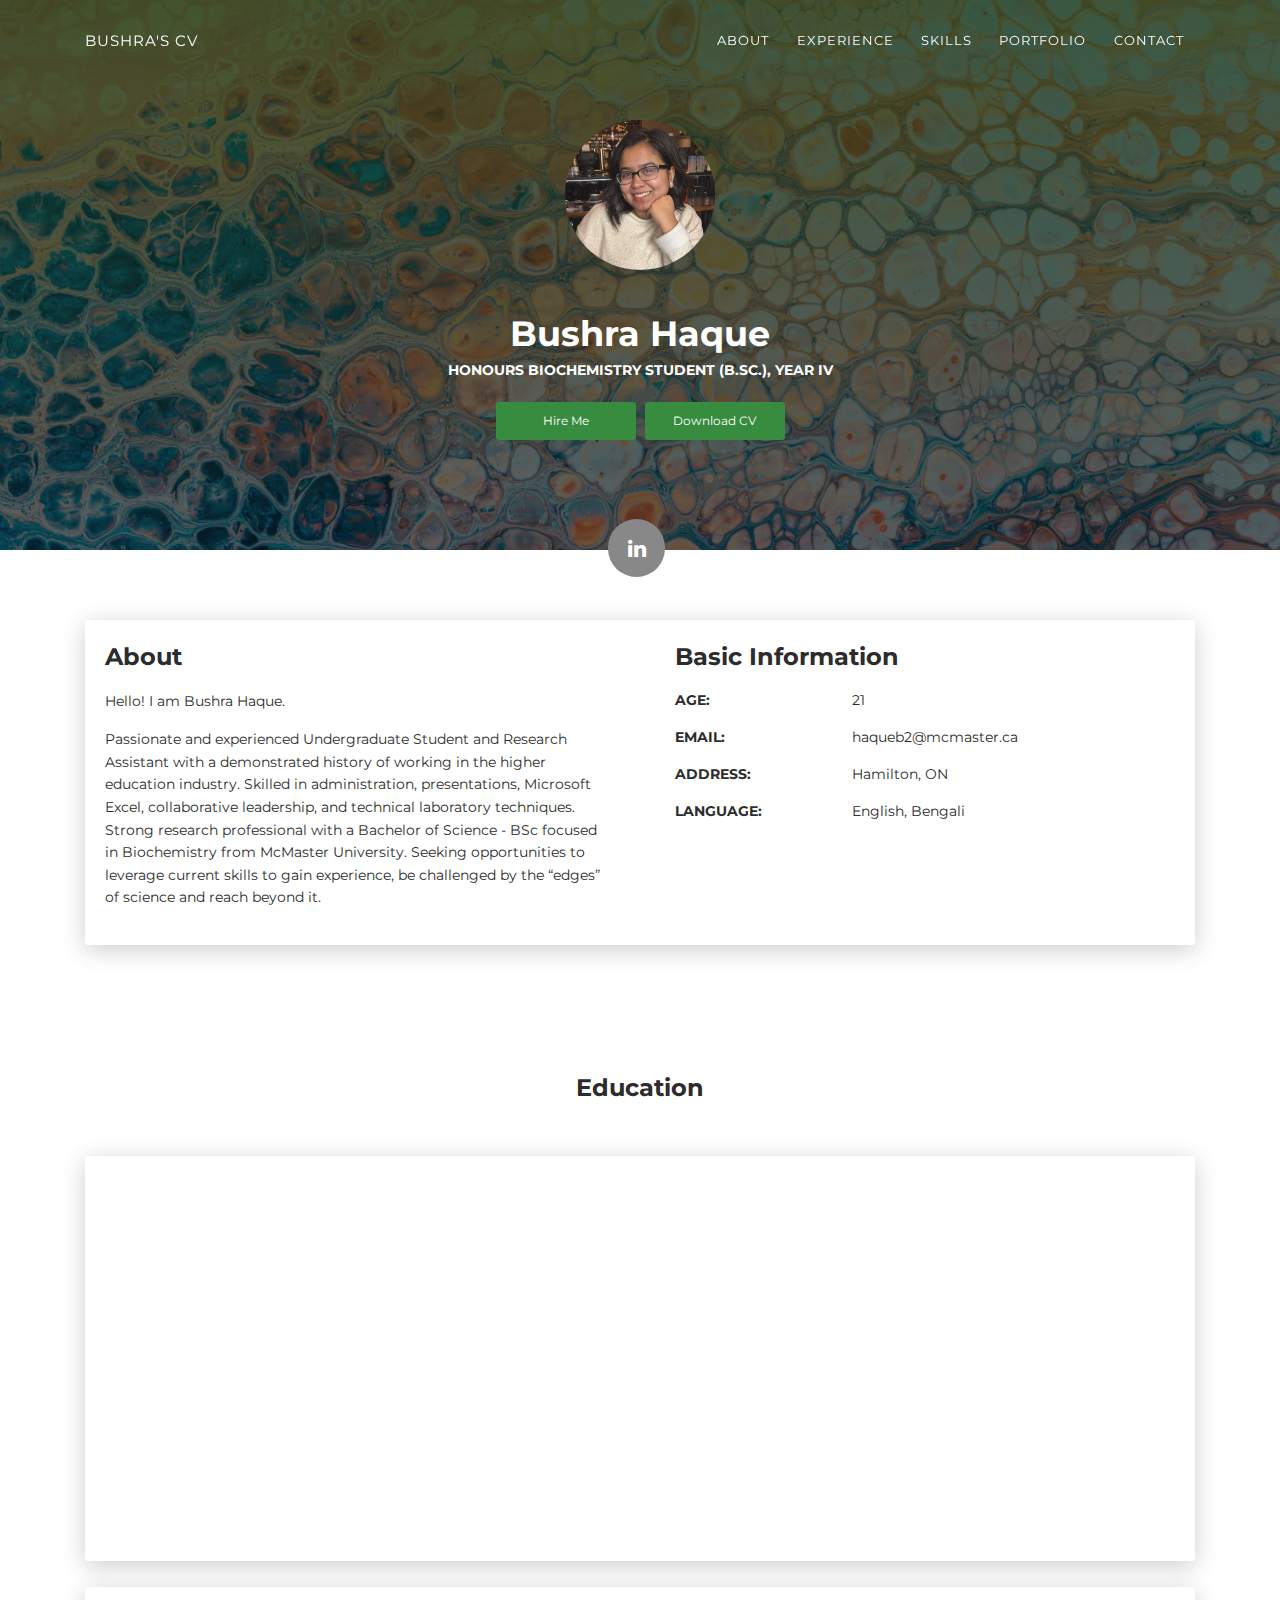
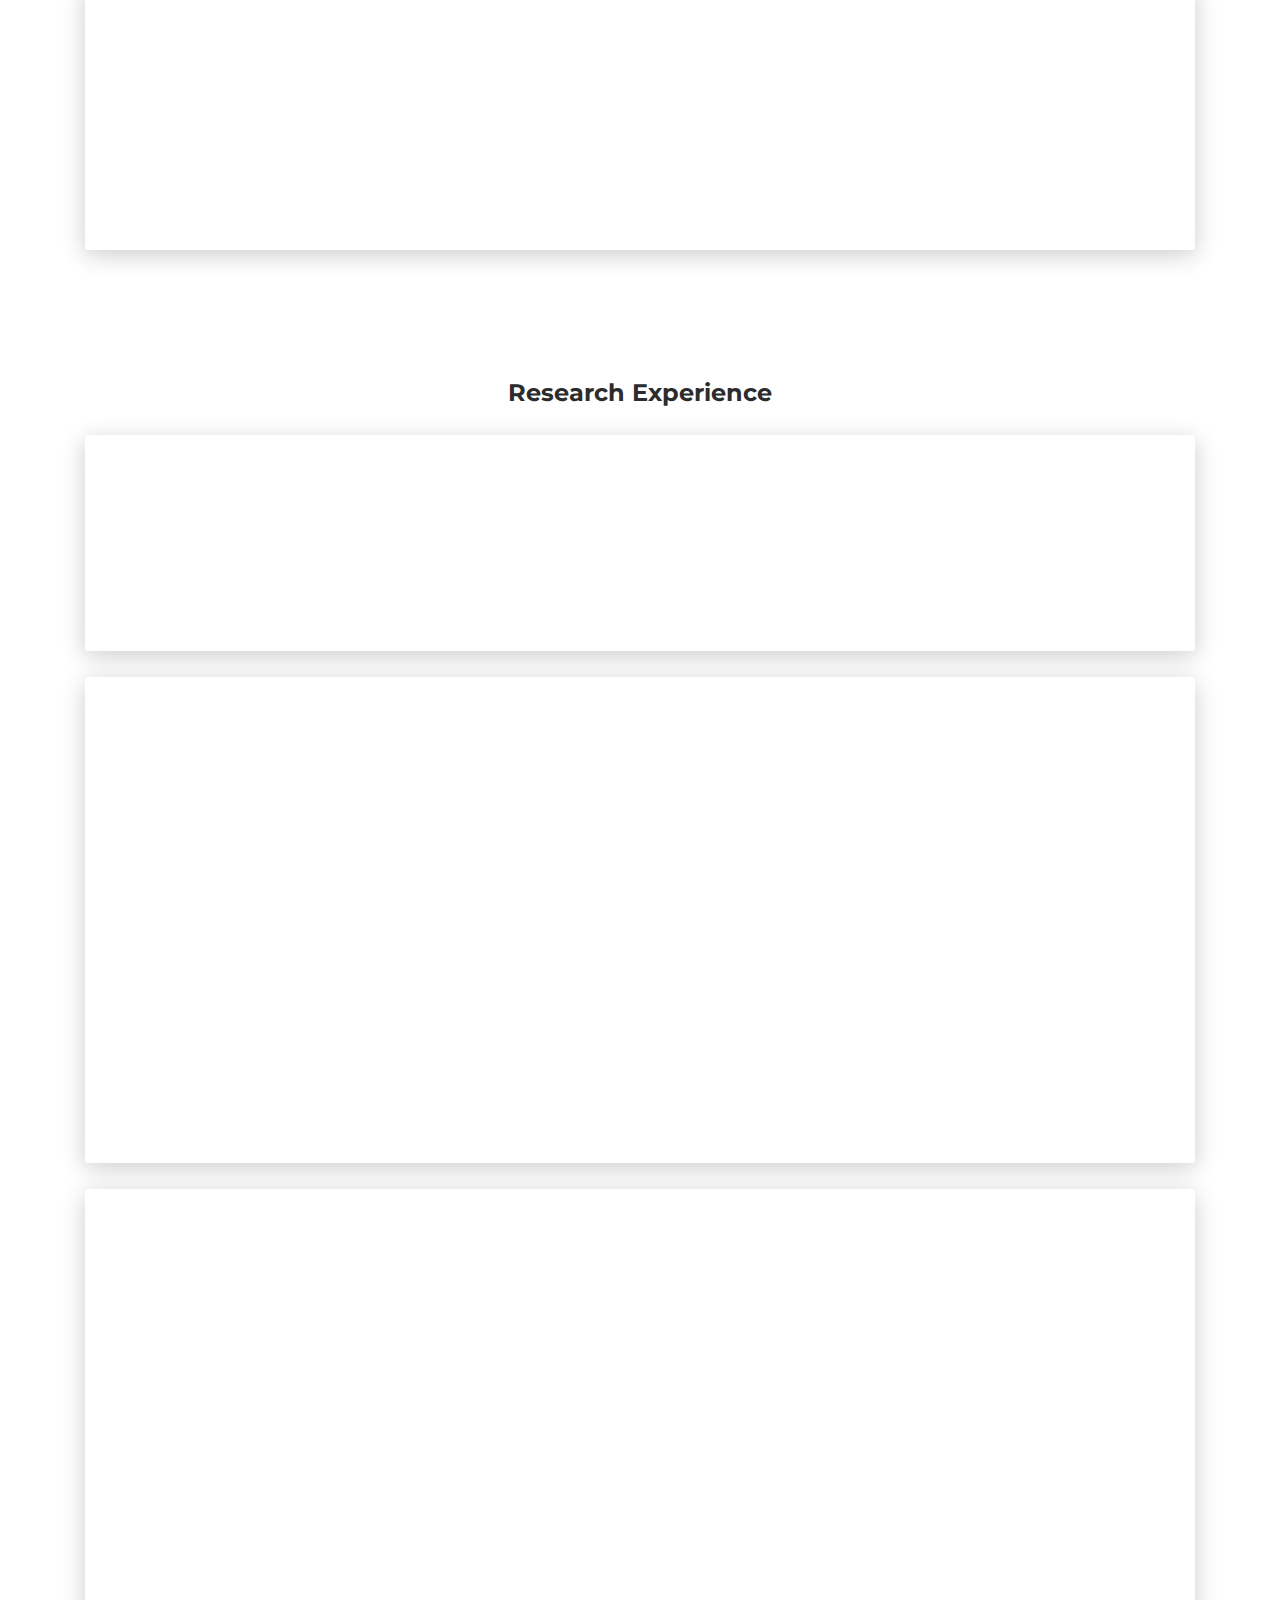
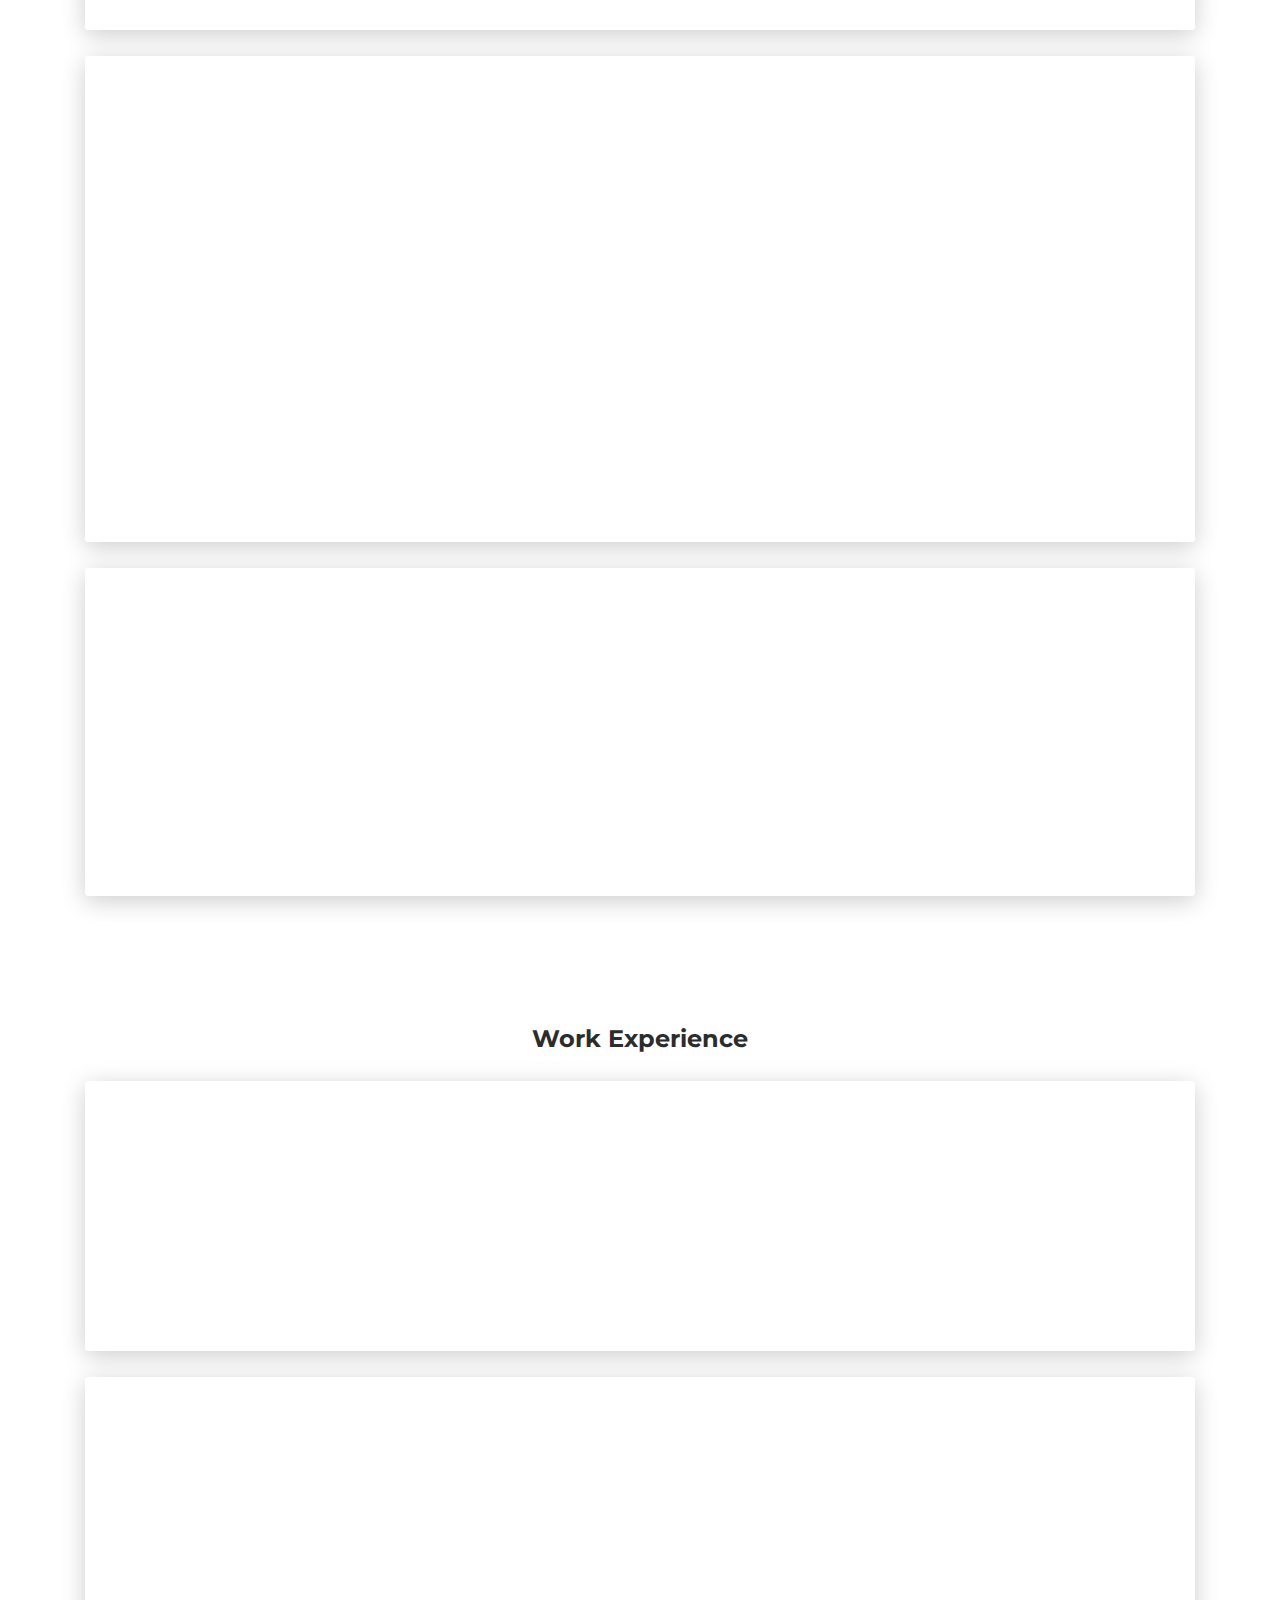
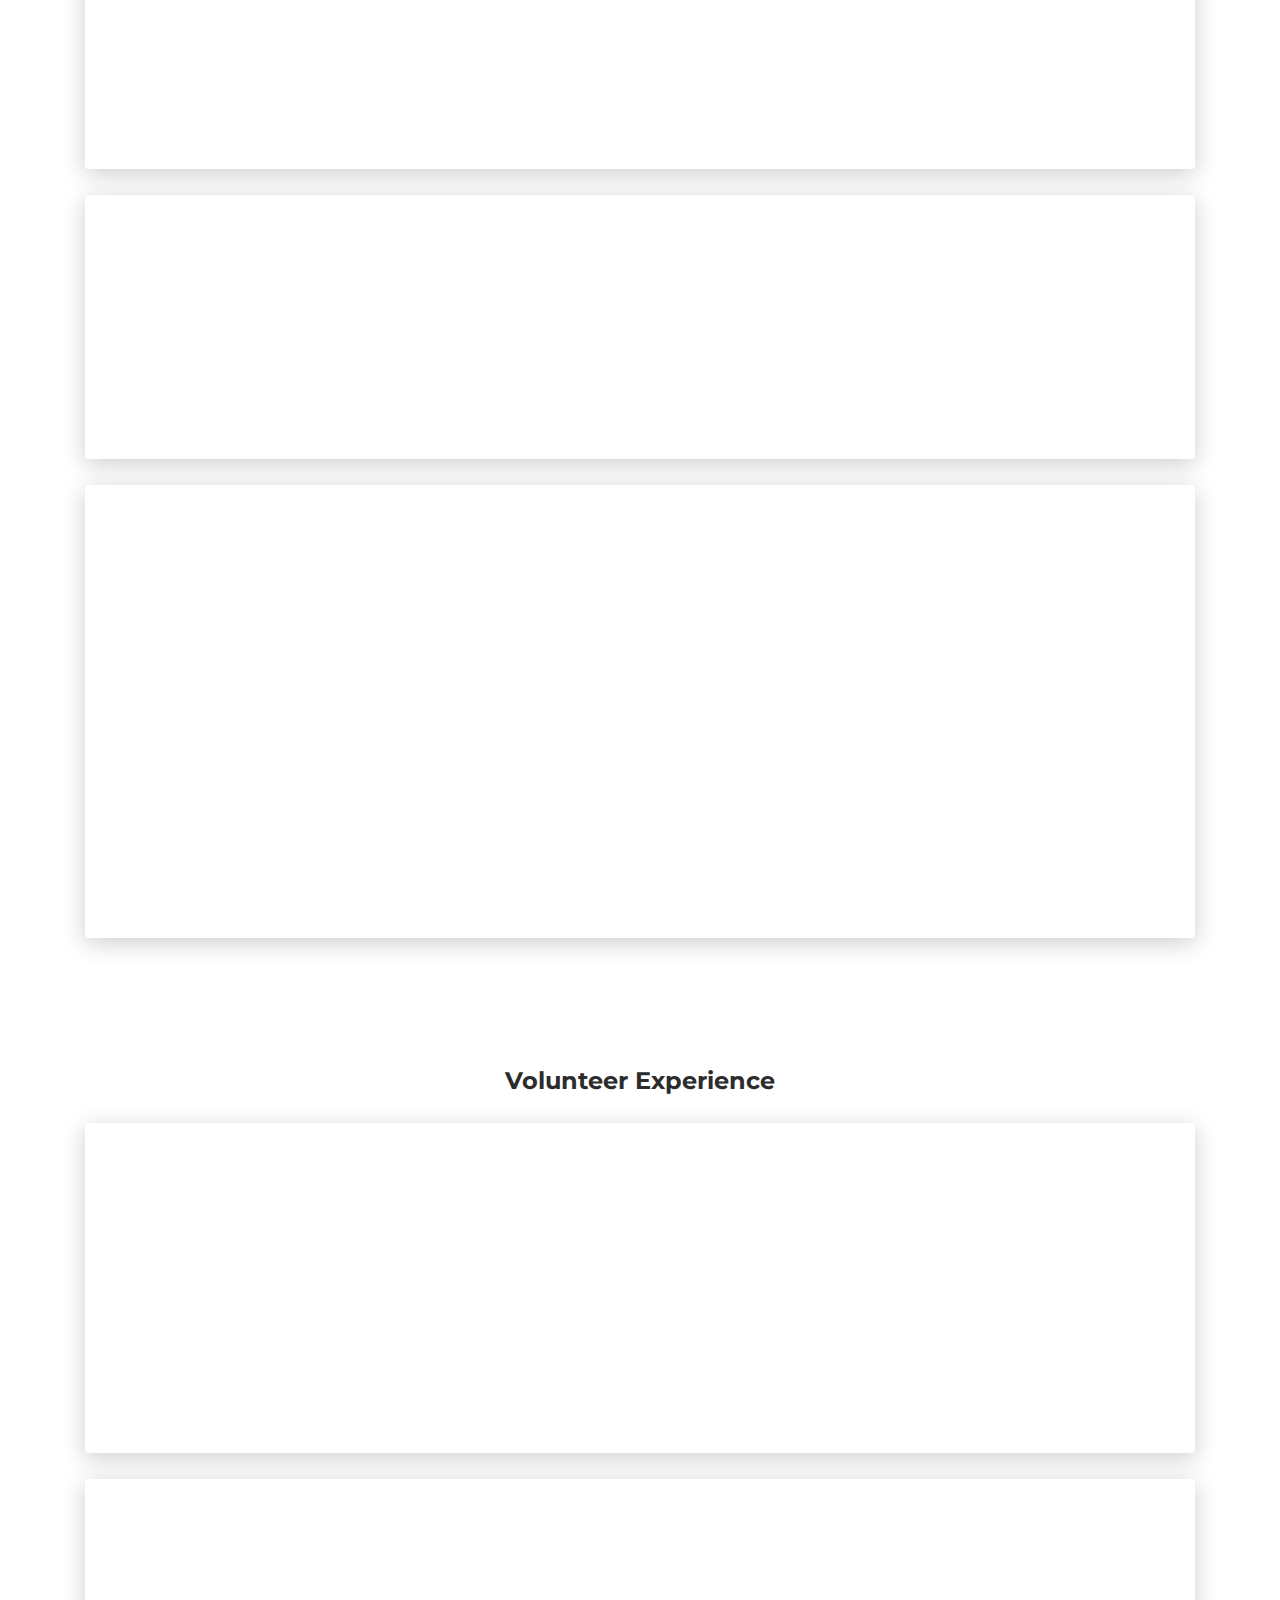
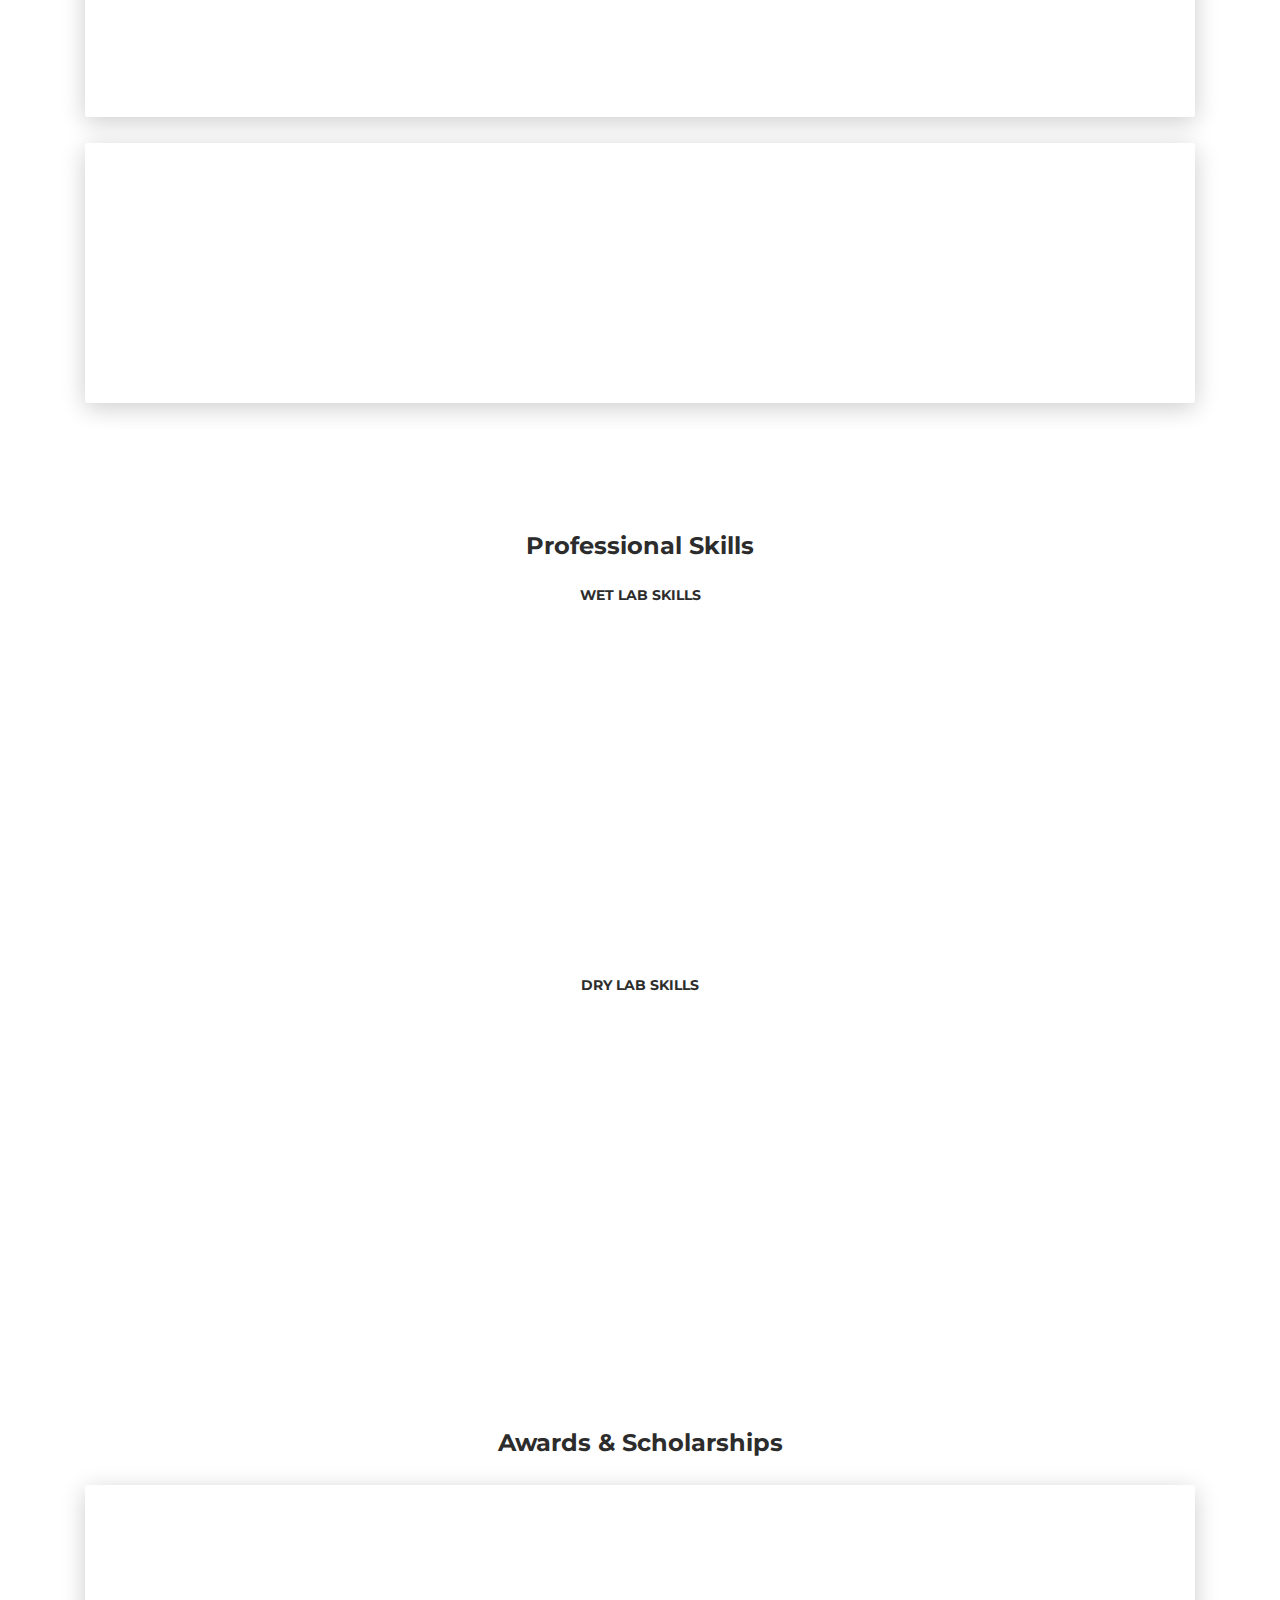
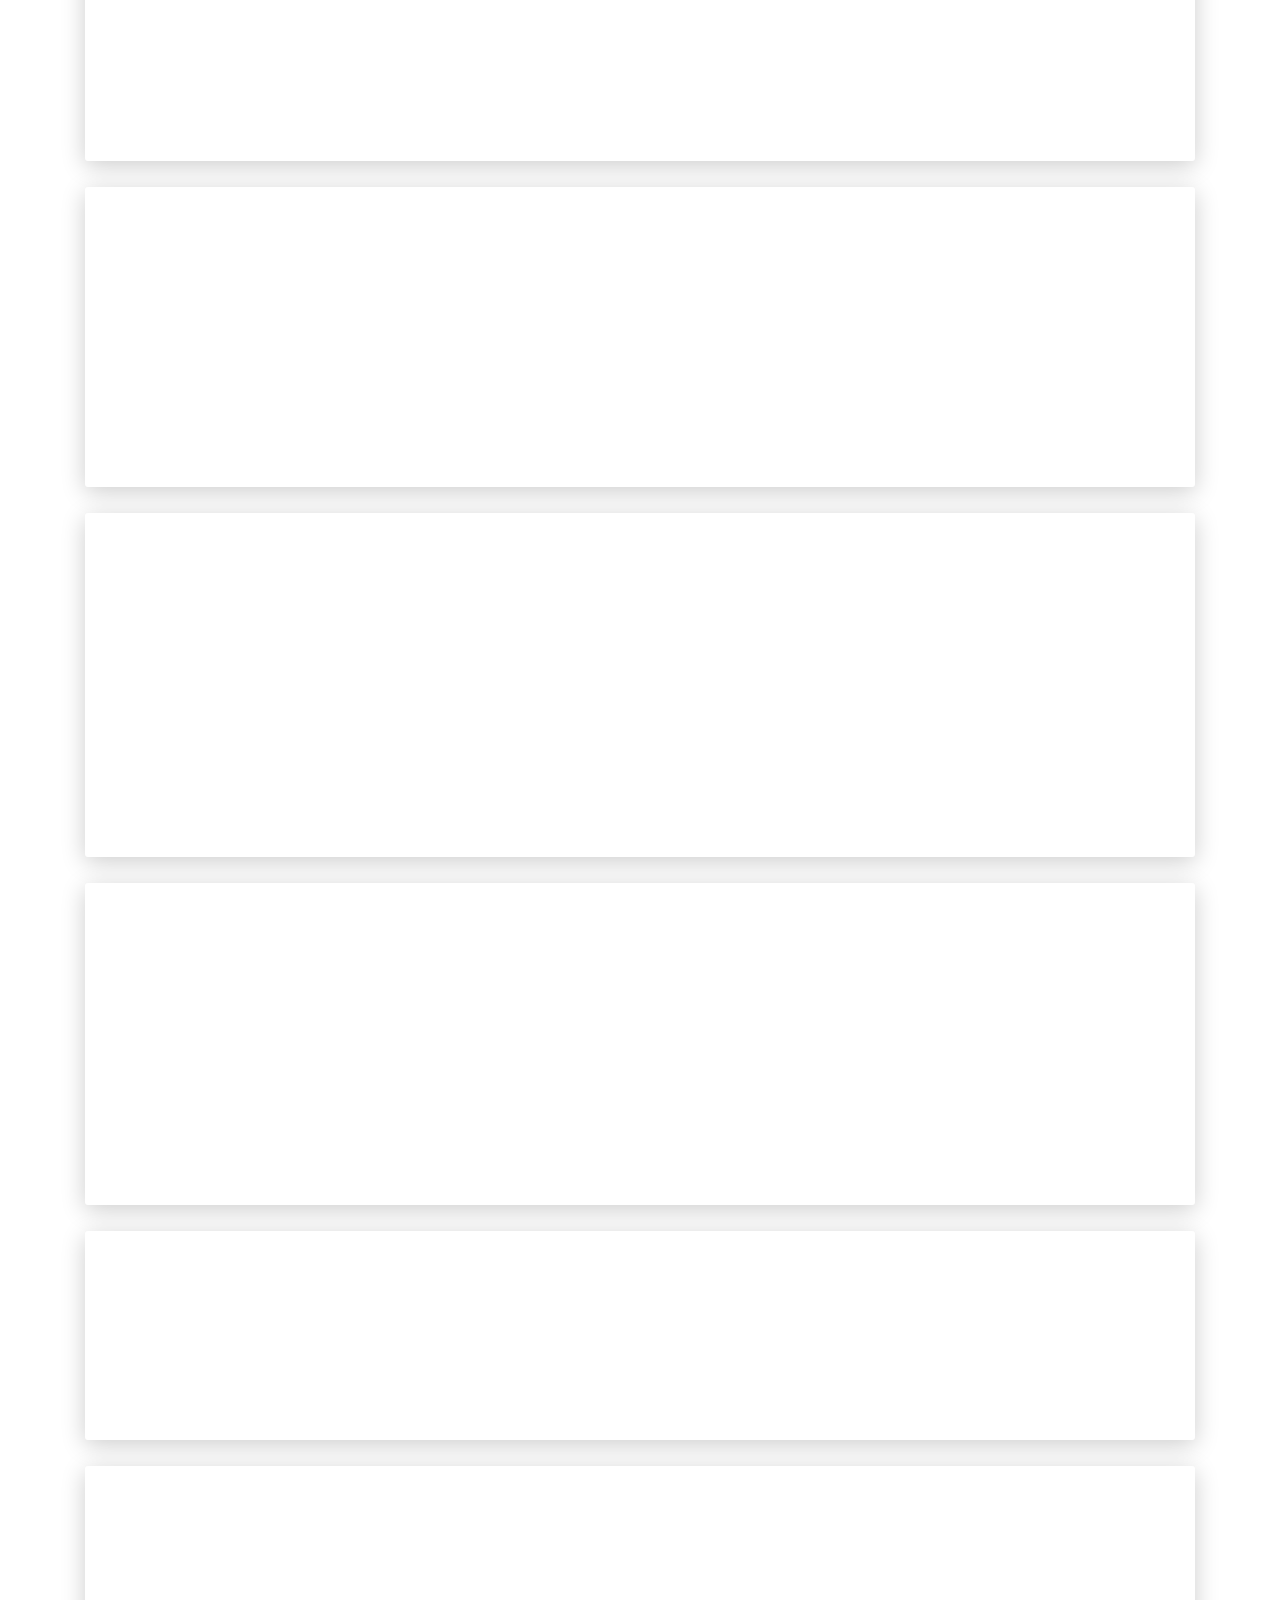
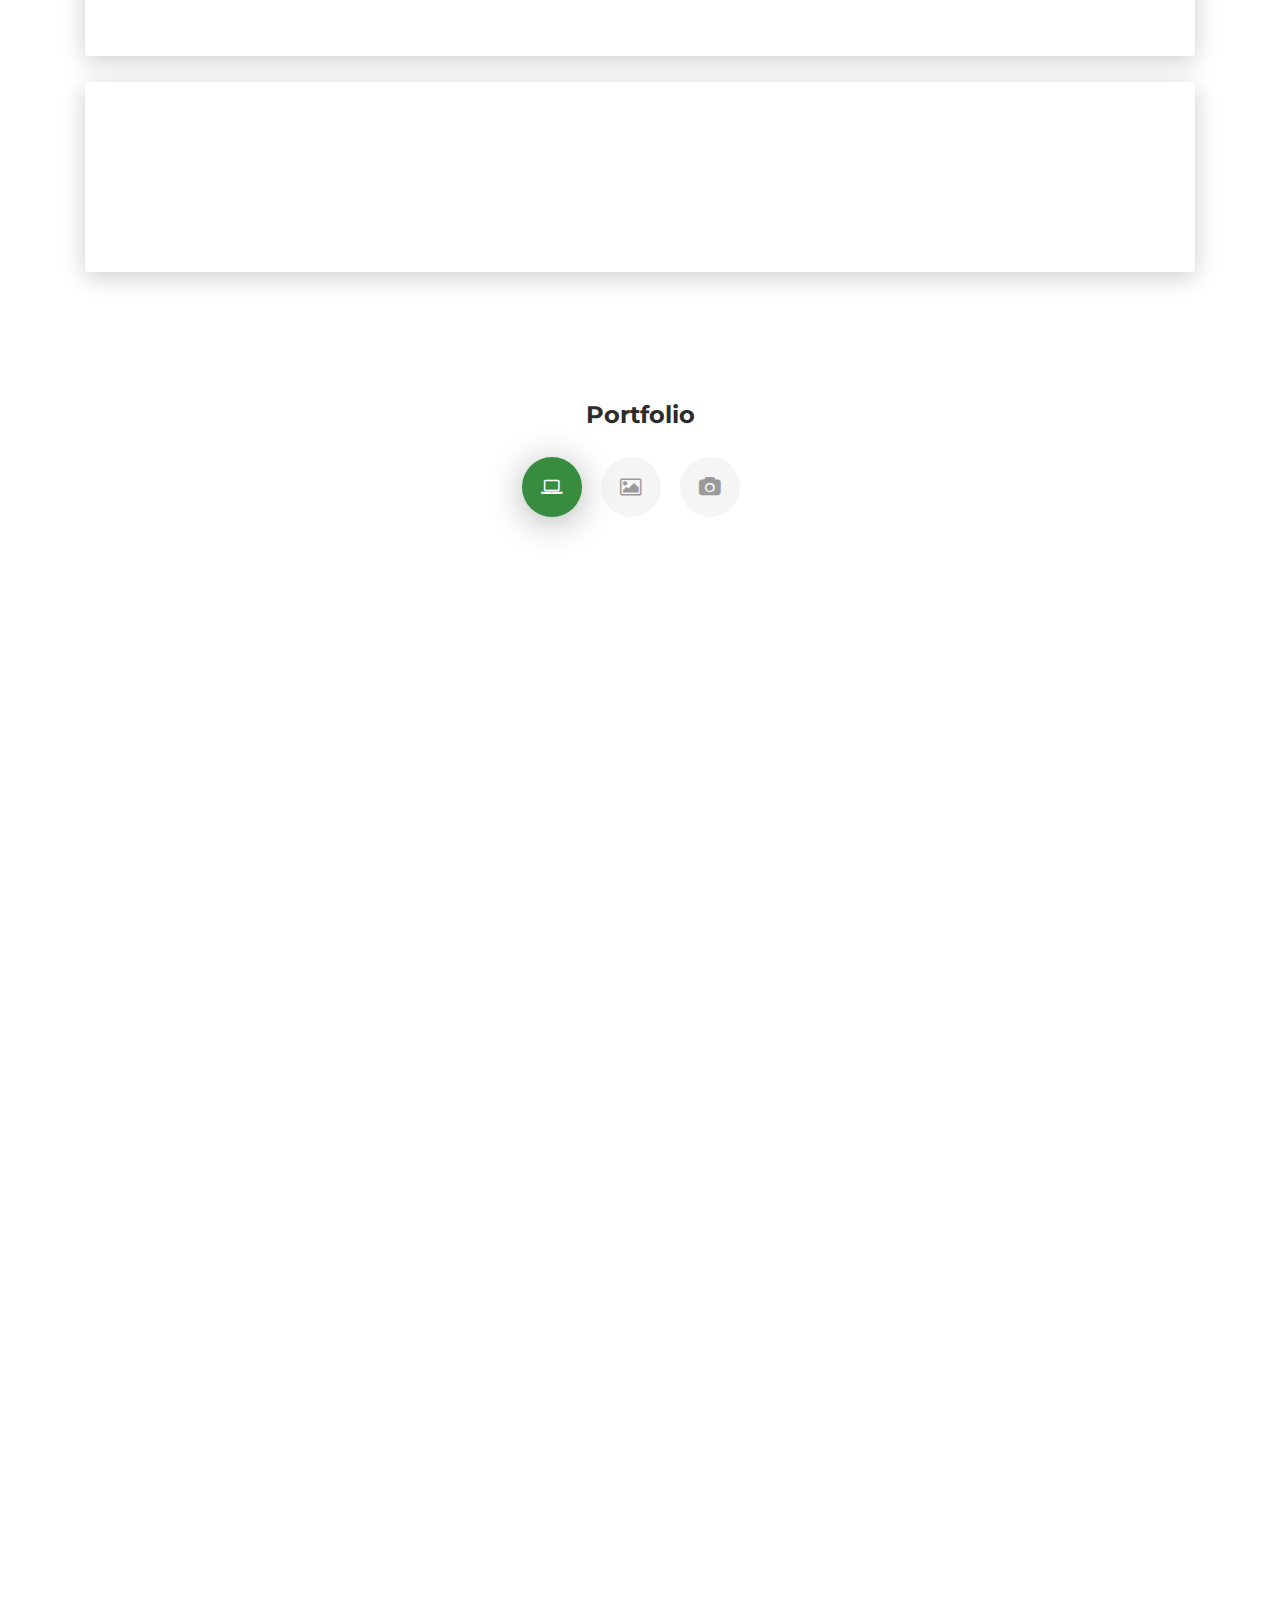
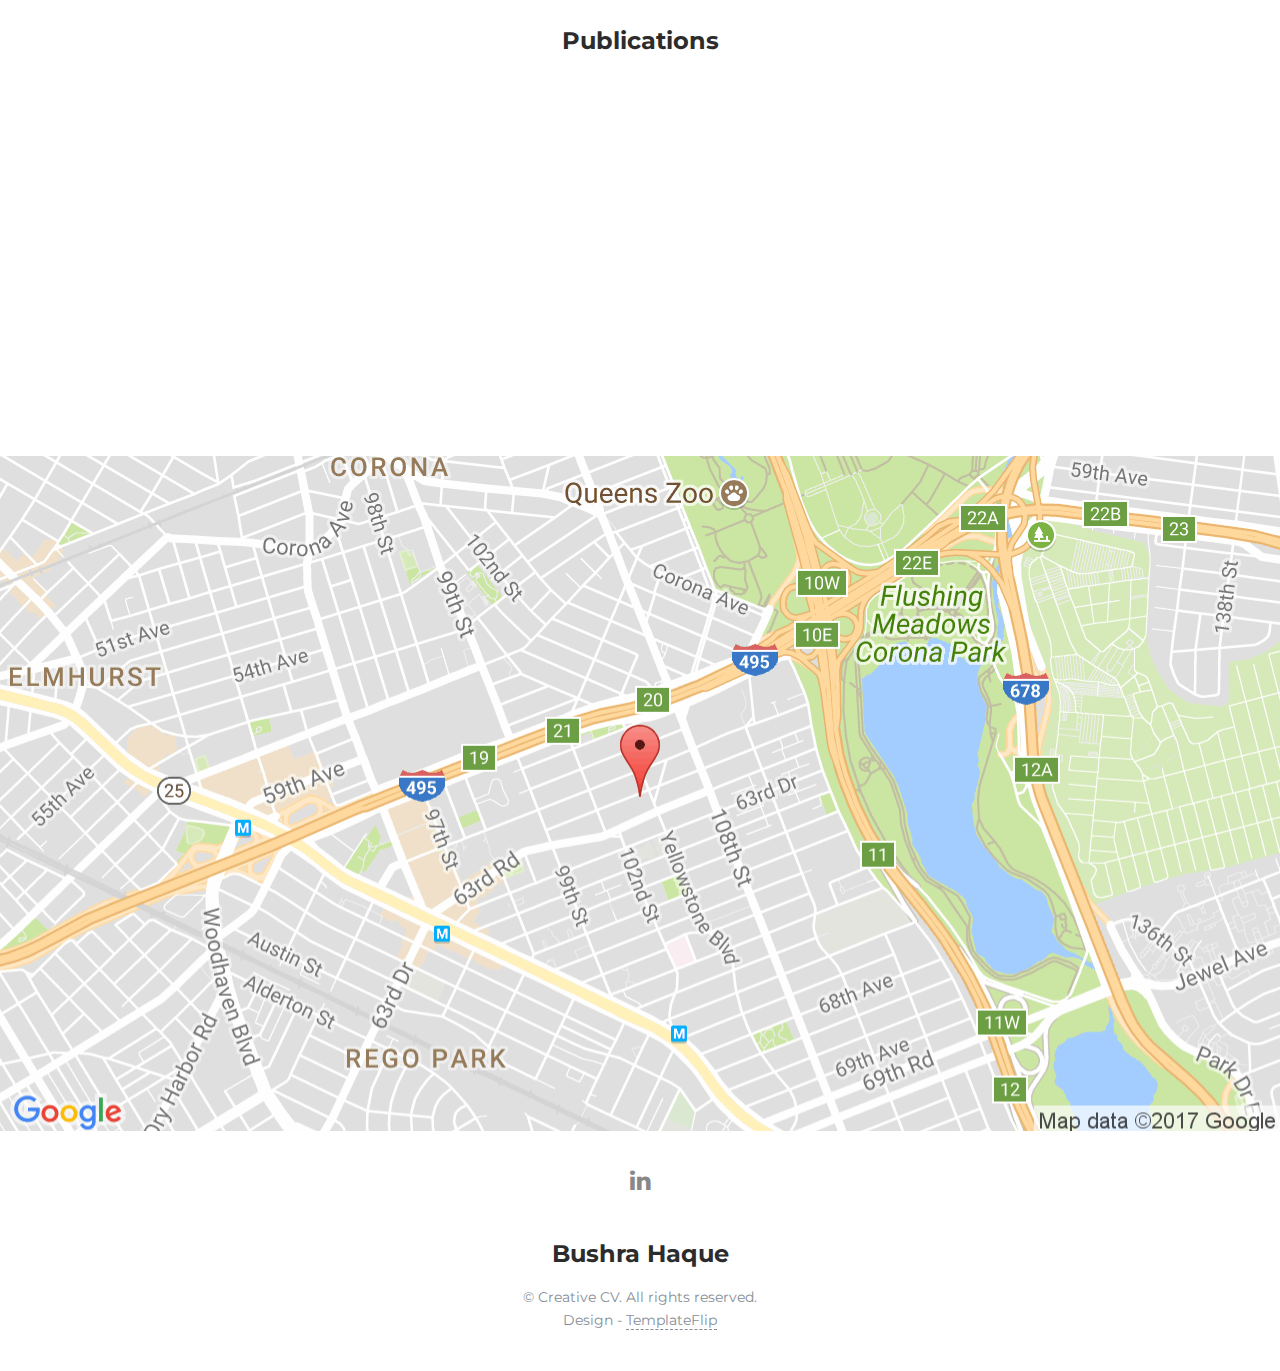
==== index.html @ cddc0bbb "final" ====
<!DOCTYPE html>
<html lang="en-US">
  <head>
    <meta charset="UTF-8">
    <meta http-equiv="X-UA-Compatible" content="IE=edge">
    <meta name="viewport" content="width=device-width, initial-scale=1">
    <title>BUSHRA HAQUE</title>
    <meta name="description" content="Creative CV is a HTML resume template for professionals. Built with Bootstrap 4, Now UI Kit and FontAwesome, this modern and responsive design template is perfect to showcase your portfolio, skils and experience."/>
    <link href="https://fonts.googleapis.com/css?family=Montserrat:400,700,200" rel="stylesheet">
    <link href="https://stackpath.bootstrapcdn.com/font-awesome/4.7.0/css/font-awesome.min.css" rel="stylesheet">
    <link href="css/aos.css" rel="stylesheet">
    <link href="css/bootstrap.min.css" rel="stylesheet">
    <link href="styles/main.css" rel="stylesheet">
  </head>
  <body id="top">
    <header>
      <div class="profile-page sidebar-collapse">
        <nav class="navbar navbar-expand-lg fixed-top navbar-transparent bg-primary" color-on-scroll="400">
          <div class="container">
            <div class="navbar-translate"><a class="navbar-brand" href="#" rel="tooltip">Bushra's CV</a>
              <button class="navbar-toggler navbar-toggler" type="button" data-toggle="collapse" data-target="#navigation" aria-controls="navigation" aria-expanded="false" aria-label="Toggle navigation"><span class="navbar-toggler-bar bar1"></span><span class="navbar-toggler-bar bar2"></span><span class="navbar-toggler-bar bar3"></span></button>
            </div>
            <div class="collapse navbar-collapse justify-content-end" id="navigation">
              <ul class="navbar-nav">
                <li class="nav-item"><a class="nav-link smooth-scroll" href="#about">About</a></li>
                <li class="nav-item"><a class="nav-link smooth-scroll" href="#experience">Experience</a></li>
                <li class="nav-item"><a class="nav-link smooth-scroll" href="#skill">Skills</a></li>
                <li class="nav-item"><a class="nav-link smooth-scroll" href="#portfolio">Portfolio</a></li>
                <li class="nav-item"><a class="nav-link smooth-scroll" href="#contact">Contact</a></li>
              </ul>
            </div>
          </div>
        </nav>
      </div>
    </header>
    <div class="page-content">
      <div>
<div class="profile-page">
  <div class="wrapper">
    <div class="page-header page-header-small" filter-color="green">
      <div class="page-header-image" data-parallax="true" style="background-image: url('images/cell.jpg');"></div>
      <div class="container">
        <div class="content-center">
          <div class="cc-profile-image"><a href="#"><img src="images/bushra.JPG" alt="Image"/></a></div>
          <div class="h2 title">Bushra Haque</div>
          <p class="category text-white">Honours Biochemistry Student (B.Sc.), Year IV</p><a class="btn btn-primary smooth-scroll mr-2" href="#contact" data-aos="zoom-in" data-aos-anchor="data-aos-anchor">Hire Me</a><a class="btn btn-primary" href="Resume for MacPherson Institute Course Design.pdf" data-aos="zoom-in" data-aos-anchor="data-aos-anchor">Download CV</a>
        </div>
      </div>
      <div class="section">
        <div class="container">
          <div class="button-container"><a class="btn btn-default btn-round btn-lg btn-icon" href="https://www.linkedin.com/in/bushra-haque/" rel="tooltip" title="Connect with me on Linkedin"><i class="fa fa-linkedin"></i></a></div>
        </div>
      </div>
    </div>
  </div>
</div>
<div class="section" id="about">
  <div class="container">
    <div class="card" data-aos="fade-up" data-aos-offset="10">
      <div class="row">
        <div class="col-lg-6 col-md-12">
          <div class="card-body">
            <div class="h4 mt-0 title">About</div>
            <p>Hello! I am Bushra Haque.</p>
            <p>Passionate and experienced Undergraduate Student and Research Assistant with a demonstrated history of working in the higher education industry. Skilled in administration, presentations, Microsoft Excel, collaborative leadership, and technical laboratory techniques. Strong research professional with a Bachelor of Science - BSc focused in Biochemistry from McMaster University. Seeking opportunities to leverage current skills to gain experience, be challenged by the “edges” of science and reach beyond it.</p>
          </div>
        </div>
        <div class="col-lg-6 col-md-12">
          <div class="card-body">
            <div class="h4 mt-0 title">Basic Information</div>
            <div class="row">
              <div class="col-sm-4"><strong class="text-uppercase">Age:</strong></div>
              <div class="col-sm-8">21</div>
            </div>
            <div class="row mt-3">
              <div class="col-sm-4"><strong class="text-uppercase">Email:</strong></div>
              <div class="col-sm-8">haqueb2@mcmaster.ca</div>
            </div>
            <div class="row mt-3">
              <div class="col-sm-4"><strong class="text-uppercase">Address:</strong></div>
              <div class="col-sm-8">Hamilton, ON</div>
            </div>
            <div class="row mt-3">
              <div class="col-sm-4"><strong class="text-uppercase">Language:</strong></div>
              <div class="col-sm-8">English, Bengali</div>
            </div>
          </div>
        </div>
      </div>
    </div>
  </div>
</div>
<div class="section">
  <div class="container cc-education">
    <div class="h4 text-center mb-4 title">Education</div>
    <div class="card">
      <div class="row">

      </div>
    </div>
    <div class="card">
      <div class="row">
        <div class="col-md-3 bg-primary" data-aos="fade-right" data-aos-offset="50" data-aos-duration="500">
          <div class="card-body cc-education-header">
            <p>Sept 2017 - Present</p>
            <div class="h5">Bachelor's Degree</div>
          </div>
        </div>
        <div class="col-md-9" data-aos="fade-left" data-aos-offset="50" data-aos-duration="500">
          <div class="card-body">
            <div class="h5">Honours Bachelor of Science - Biochemistry IV</div>
            <p class="category">McMaster University, Hamilton ON</p>
            <p style="text-indent: -9px;"> • Cumulative GPA: 11.0/12.0 
            </p>
            <p style="text-indent: -9px;"> • Gained laboratory and research skills through course completion in:
            </br> &nbsp &nbsp • Integrated Science I, II (ISCI 1A24, 2A18)
            </br> &nbsp &nbsp • Inquiry in Biochemical Techniques (BIOCHEM 2L06)
            </br> &nbsp &nbsp • Introduction to Microbiology and Biotechnology (BIO 2EE3)
            </br> &nbsp &nbsp • Genetics (BIO 2C03)
            </br> &nbsp &nbsp • Organic Chemistry I, II (CHEM 2OA3, 2OB3)
            </br> &nbsp &nbsp • Microbial/Eukaryotic Genetics (MOLBIO 3O03, 3II3)
            </br> &nbsp &nbsp • Practical Bioinformatics in the Genomics Era (BIOCHEM 3BP3)
            </br> &nbsp &nbsp • Metabolism and Regulation (BIOCHEM 3D03)
          </p>
          <p style="text-indent: -9px;"> • President of McMaster Undergraduate Astronomy Club (MUAAC)
          </p>
          </div>
        </div>
      </div>
    </div>
    <div class="card">
      <div class="row">
        <div class="col-md-3 bg-primary" data-aos="fade-right" data-aos-offset="50" data-aos-duration="500">
          <div class="card-body cc-education-header">
            <p> Sept 2013 - June 2017</p>
            <div class="h5">High School</div>
          </div>
        </div>
        <div class="col-md-9" data-aos="fade-left" data-aos-offset="50" data-aos-duration="500">
          <div class="card-body">
            <div class="h5">Ontario Secondary School Diploma</div>
            <p class="category">St. Thomas More Catholic Secondary School, Hamilton ON</p>
            <p style="text-indent: -9px;"> • Earned O.S.S.D.
            </p>
            <p style="text-indent: -9px;"> • Honour roll recipient with 95% GPA 
            </p>
            <p style="text-indent: -9px;"> • Community involvement with commitments to charitable organizations (We Scare Hunger, Christmas Miracle) 
            </p>
            <p style="text-indent: -9px;"> • Gained skills in leadership, teamwork, and mentorship through position as student Prefect
            </p>
            </div>
        </div>
      </div>
    </div>
  </div>
</div>
<div class="section" id="experience2">
  <div class="container cc-experience">
    <div class="h4 text-center mb-4 title">Research Experience</div>
    <div class="card">
      <div class="row">
        <div class="col-md-3 bg-primary" data-aos="fade-right" data-aos-offset="50" data-aos-duration="500">
          <div class="card-body cc-experience-header">
            <p>April 2020 - Present</p>
            <div class="h5">McMaster University</div>
          </div>
        </div>
        <div class="col-md-9" data-aos="fade-left" data-aos-offset="50" data-aos-duration="500">
          <div class="card-body">
            <div class="h5" style="margin-bottom: 0px;">Undergraduate Research Assistant</div>
            <p class="category">McMaster Department of Biology, Hamilton ON</p>
            <p>Currently, I am involved in an investigative phage research project funded by NSERC USRA in the Finan Lab under the Department of Biology. In this project, we are characterizing the bacteriophage resistance phenotype caused by the sma2245 gene identified in the pSymA megaplasmid of our bacteria of interest, Sinorhizobium meliloti. 
            </p>
          </div>
        </div>
      </div>
    </div>
    <div class="card">
      <div class="row">
        <div class="col-md-3 bg-primary" data-aos="fade-right" data-aos-offset="50" data-aos-duration="500">
          <div class="card-body cc-experience-header">
            <p>Sept 2019 - April 2020</p>
            <div class="h5">McMaster University</div>
          </div>
        </div>
        <div class="col-md-9" data-aos="fade-left" data-aos-offset="50" data-aos-duration="500">
          <div class="card-body">
            <div class="h5" style="margin-bottom: 0px;">BIOCHEM 3R06 Research Project</div>
            <p class="category">McMaster Department of Pathology and Molecular Medicine, Hamilton ON</p>
            <p> During the 2019/2020 Fall and Winter terms, I enrolled in the BIOCHEM 3R06 course where I embarked on an eight-month research project under the supervision by a member of the Department of Pathology and Molecular Medicine. The objective of our research was to analyze data from several sample types (placenta, fibroblast, blood, etc.) of a patient  diagnosed with a rare genetic disorder known as mosaic genome-wide paternal uniparental disomy (mGWpUPD). This analysis was accomplished using genome-wide DNA methylation microarray analysis with the Illumina Infinium MethylationEPIC BeadChip technology, to assess its efficacy in efforts to improve diagnostic methods of mGWpUPD. 
            </br>
            </br> My specific role in this research project was to further characterize molecular etiologies of this disorder through DNA methylation profiling analysis of relevant imprinted gene loci. From this, I was able to describe the percent mosaicism of various tissues and compare our findings to 18 earlier reported patients to understand its linkage to clinical phenotypes. As such, I wanted to use the analysis to understand the anticipated clinical symptoms of our patient and outline a precedent treatment plan. This research project was an opportunity to immerse myself into the scientific process and develop skills and techniques in bioinformatics and statistics. In a broader view, my research project was a step into raising awareness to rare disorders, which often lacks motivation in research and investigation within the scientific community.    
            </p>
          </div>
        </div>
      </div>
    </div>
    <div class="card">
      <div class="row">
        <div class="col-md-3 bg-primary" data-aos="fade-right" data-aos-offset="50" data-aos-duration="500">
          <div class="card-body cc-experience-header">
            <p>Sept 2018 - April 2019</p>
            <div class="h5">McMaster University</div>
          </div>
        </div>
        <div class="col-md-9" data-aos="fade-left" data-aos-offset="50" data-aos-duration="500">
          <div class="card-body">
            <div class="h5" style="margin-bottom: 0px;">BIOCHEM 2L06 Research Project</div>
            <p class="category">McMaster University, Hamilton ON</p>
            <p>In the BIOCHEM 2L06 research project, our goal was to perform a series of experiments pertaining to molecular cloning of the folA gene followed by expression, lysis and purification of the resulting DHFR protein. DHFR is an enzyme that catalyzes the reduction of DHF to THF, which is a molecule playing a role in the biosynthesis of molecules including purines, thymidine and methionine. Since it plays an essential role in the cell, it is a common target for antibiotics such as TMP. In this project, the folA-pET26b plasmid was transformed into E. coli BL21 (DE3), for expression, purification and crystallization of DHFR. Ultimately, future efforts may result in use of protein crystals for structure determination with X-ray crystallography. This will enable further understanding of structure-function relationships of DHFR to produce novel antibiotics. Overall, the project serve as the preliminary steps of the drug discovery process prior to development, pre-clinical and clinical studies of potential antibiotics for DHFR as a target for E. coli cell inhibition. <br>

            </br> This year-long research project provided exposure to various laboratory techniques including: PCR, primer design, restriction enzyme digestion reactions, agarose gel electrophoresis, heat shock transformation, Bradford assay, SDS-PAGE, sitting drop protein crystallization.</p>
            </p>
          </div>
        </div>
      </div>
    </div>
    <div class="card">
      <div class="row">
        <div class="col-md-3 bg-primary" data-aos="fade-right" data-aos-offset="50" data-aos-duration="500">
          <div class="card-body cc-experience-header">
            <p>Sept 2018 - Oct 2018</p>
            <div class="h5">McMaster University</div>
          </div>
        </div>
        <div class="col-md-9" data-aos="fade-left" data-aos-offset="50" data-aos-duration="500">
          <div class="card-body">
            <div class="h5" style="margin-bottom: 0px;"><i>M. Persicae</i> EβF Response as an Alternative Pest Control Measure</div>
            <p class="category">McMaster University, Hamilton ON</p>
            <p>In this 6-week project, my group members and I studied parasitism of <i>Myzus persicae</i>, which poses one of the greatest agricultural and horticultural threats due to its ability to significantly reduce crop yields. However, insecticides, the most common pest control measure, pose environmental and pest resistance concerns. The alarm pheromone (E)-β-farnesene (EβF), released by <i>M. persicae</i> in response to predators, was explored in our study in order to assess its effect during predator introduction as a method of pest control. Although the ‘primary effect’ of predators is the consumption of <i>M. persicae</i>, the ‘secondary effect’, defined as the release of EβF, may greatly aid in pest control since it is known to elicit dropping and avoidance behaviour in <i>M. persicae</i>. <br>
            </br>The location of <i>M. persicae</i> on its host plant, <i>Arabidopsis thaliana</i>, was observed in this study with varying frequencies of EβF, which is found in chamomile oil. The response behavior was quantified by assessing percent change in number of <i>M. persicae</i> from within the inner 30% radius of the plant– preferred by aphids due to high nutritional content. Our study found no significant difference in location of <i>M. persicae</i> on <i>A. thaliana</i> in response to EβF at varied frequencies of its application. This indicates that the use of predators mainly for the ‘secondary effect’ as a pest control measure may be ineffective. Various factors including aphid distribution, physical stimuli, odour-masking chemicals and age-dependent behaviour may have influenced the outcome of this study.</p>
          </div>
        </div>
      </div>
    </div>
    <div class="card">
      <div class="row">
        <div class="col-md-3 bg-primary" data-aos="fade-right" data-aos-offset="50" data-aos-duration="500">
          <div class="card-body cc-experience-header">
            <p>Feb 2018 - April 2018</p>
            <div class="h5">McMaster University</div>
          </div>
        </div>
        <div class="col-md-9" data-aos="fade-left" data-aos-offset="50" data-aos-duration="500">
          <div class="card-body">
            <div class="h5" style="margin-bottom: 0px;">A GIS Study: Tasmanian Devil Facial Tumour Disease </div>
            <p class="category">McMaster University, Hamilton ON</p>
            <p>This study aimed to understand the spread of Devil Facial Tumour Disease (DFTD) in Tasmania to determine how the interactions between Tasmanian devils are influenced by the external factors of topography and urbanization. To examine these factors on a spatial and temporal scale, Geographic Information Systems (ArcGIS) were used with a variety of pre-existing layers as well as created layers. By mapping the DFTD influence throughout Tasmania as well as elevation, fox populations, human populations, and mining sites, several connections were drawn. These influences enhance DFTD rate of spread and drive further extinction from interspecific competition and carcinogen exposure due to urbanization. We suggest that identifying key external factors influencing the spread of DFTD in Tasmanian devils, further action can be taken to prevent the species’ extinction. </p>
          </div>
        </div>
      </div>
    </div>
  </div>
</div>
<div class="section" id="experience">
  <div class="container cc-experience">
    <div class="h4 text-center mb-4 title">Work Experience</div>
    <div class="card">
      <div class="row">
        <div class="col-md-3 bg-primary" data-aos="fade-right" data-aos-offset="50" data-aos-duration="500">
          <div class="card-body cc-experience-header">
            <p>Sept 2019 - April 2020</p>
            <div class="h5">McMaster Nuclear Operations & Facilities</div>
          </div>
        </div>
        <div class="col-md-9" data-aos="fade-left" data-aos-offset="50" data-aos-duration="500">
          <div class="card-body">
            <div class="h5"style="margin-bottom: 0px;">Lab Assistant - Operations Quality Management & Training</div>
            <p class="category">McMaster University, Hamilton ON</p>
            <p style="text-indent: -9px;"> • Used Excel to create effective databases for record keeping of mandatory training documents for review by the Canadian Nuclear Safety Commission
            </p>
            <p style="text-indent: -9px;"> • Updated and created new safety procedures, forms and presentations for use in safety training programs with Unipoint
            </p>
            <p style="text-indent: -9px;"> • Conducted direct research and internal audits to improve training program and increase office accessibility
            </p>

            
          </div>
        </div>
      </div>
    </div>
    <div class="card">
      <div class="row">
        <div class="col-md-3 bg-primary" data-aos="fade-right" data-aos-offset="50" data-aos-duration="500">
          <div class="card-body cc-experience-header">
            <p>April 2019 - Aug 2019</p>
            <div class="h5">McMaster Nuclear Operations & Facilities</div>
          </div>
        </div>
        <div class="col-md-9" data-aos="fade-left" data-aos-offset="50" data-aos-duration="500">
          <div class="card-body">
            <div class="h5"style="margin-bottom: 0px;">Administrative Assistant</div>
            <p class="category">McMaster University, Hamilton ON</p>
            <p style="text-indent: -9px;"> • Mandated and kept record of employee security access to the McMaster Nuclear Reactor and High-Level Laboratory Facilities
            </p>
            <p style="text-indent: -9px;"> • Scheduled and coordinated weekly tours of the McMaster Nuclear Reactor, High-Level Laboratory Facilities, or McMaster Accelerator Facility to interested parties with trained tour guides
            </p>
            <p style="text-indent: -9px;"> • Used Excel to monitor and report number of visitors to various NO&F's nuclear research facilities and their ionizing radiation dose uptakes to the Health Physics Department
            </p> 
            <p style="text-indent: -9px;"> • Extracted and compiled daily cycling data and fuel core change documents of the McMaster Nuclear Reactor to update relevant databases
            </p>
            <p style="text-indent: -9px;"> • Generated PDF files of archived McMaster Nuclear Reactor documents and maps to increase accessibility  
            </p> 

          </div>
        </div>
      </div>
    </div>
    <div class="card">
      <div class="row">
        <div class="col-md-3 bg-primary" data-aos="fade-right" data-aos-offset="50" data-aos-duration="500">
          <div class="card-body cc-experience-header">
            <p>Aug 2015 - Sept 2017</p>
            <div class="h5">Shoppers Drug Mart</div>
          </div>
        </div>
        <div class="col-md-9" data-aos="fade-left" data-aos-offset="50" data-aos-duration="500">
          <div class="card-body">
            <div class="h5"style="margin-bottom: 0px;">Cashier</div>
            <p class="category">Shoppers Drug Mart Pharmacy, Hamilton ON</p>
            <p style="text-indent: -9px;"> • Provided front line customer service for front store, cosmetics and pharmacy departments
            </p>
            <p style="text-indent: -9px;"> • Completed transactions and returns of Shoppers Drug Mart and OLG LOTTO products 
            </p>
            <p style="text-indent: -9px;"> • Accurately scanned/entered product data and positively communicated with customers 
            </p>
            <p style="text-indent: -9px;"> • Answered inquiries regarding location of product, rain-checks, refunds, PC Optimum program 
            </p>
            </div>
        </div>
      </div>
    </div>
    <div class="card">
      <div class="row">
        <div class="col-md-3 bg-primary" data-aos="fade-right" data-aos-offset="50" data-aos-duration="500">
          <div class="card-body cc-experience-header">
            <p>July 2015 - Aug 2015</p>
            <div class="h5">Shoppers Drug Mart</div>
          </div>
        </div>
        <div class="col-md-9" data-aos="fade-left" data-aos-offset="50" data-aos-duration="500">
          <div class="card-body">
            <div class="h5"style="margin-bottom: 0px;">Pharmacy Assistant</div>
            <p class="category">Shoppers Drug Mart Pharmacy, Hamilton ON</p>
            <p style="text-indent: -9px;"> • Greeted customer promptly and gathered prescription information according to Standard Operating Procedures
            </p>
            <p style="text-indent: -9px;"> • Located and cashed out prescriptions and any ancillary items, according to Standard Operating Procedures
            </p>
            <p style="text-indent: -9px;"> • Answered telephone, ensuring that appropriate telephone etiquette is observed at all times and referred to a pharmacist when necessary 
            </p>
            <p style="text-indent: -9px;"> • Accurately filed completed documentation as per Pharmacy Standards of Practice, in a timely and organized manner
            </p>
            <p style="text-indent: -9px;"> • Efficiently counted or measured, packaged, and labelled prescriptions, as per Pharmacy Standards of Practice, ensuring all relevant information and documentation is complete
            </p>
            <p style="text-indent: -9px;"> • Ensured regular replenishment of pharmacy drugs and supplies and expired product is removed from the shelf and returned in accordance with standard operating procedures
            </p>
            </div>
        </div>
      </div>
    </div>
  </div>
</div>
<div class="section" id="experience">
  <div class="container cc-experience">
    <div class="h4 text-center mb-4 title">Volunteer Experience</div>
    <div class="card">
      <div class="row">
        <div class="col-md-3 bg-primary" data-aos="fade-right" data-aos-offset="50" data-aos-duration="500">
          <div class="card-body cc-experience-header">
            <p>Sept 2018 - Present</p>
            <div class="h5">MSU Clubs</div>
          </div>
        </div>
        <div class="col-md-9" data-aos="fade-left" data-aos-offset="50" data-aos-duration="500">
          <div class="card-body">
            <div class="h5"style="margin-bottom: 0px;">President - McMaster Undergraduate Academic Astronomy Club (MUAAC)</div>
            <p class="category">McMaster University, Hamilton ON</p>
            <p> MUAAC is an MSU club that focuses on uniting undergraduate students under a common theme of education and awareness in the field of astronomy.  We hope to unite undergraduate students with a common passion for astronomy, regardless of field of study with astronomy-based resources on campus, and highlight astronomical research at McMaster and abroad. </p>

            <p> As co-president of MUAAC, my role involves directly planning and coordinating monthly astronomy themed events with  executive members including themed visits to the planetarium, engaging guest speakers and our annual trip to the Cronyn Observatory at Western University. </p>
          </div>
        </div>
      </div>
    </div>
    <div class="card">
      <div class="row">
        <div class="col-md-3 bg-primary" data-aos="fade-right" data-aos-offset="50" data-aos-duration="500">
          <div class="card-body cc-experience-header">
            <p>March 2019, May 2020</p>
            <div class="h5">Bay Area Science and Engineering Fair (BASEF)</div>
          </div>
        </div>
        <div class="col-md-9" data-aos="fade-left" data-aos-offset="50" data-aos-duration="500">
          <div class="card-body">
            <div class="h5"style="margin-bottom: 0px;">Merit Judge</div>
            <p class="category">BASEF, Hamilton ON</p>
            <p> The annual BASEF is a competition for all grade seven through twelve students from Hamilton, Halton Region, Haldimand County, Norfolk County,  County of Brant and Six Nations.  For two consecutive years, I acted as a participating judge to assess student’s science and engineering-based projects. I was able to engage in scientific communication and acted as a mentor in the facilitation of research process for young students, despite COVID-19 circumstances in May 2020. </p>
            </div>
        </div>
      </div>
    </div>
    <div class="card">
      <div class="row">
        <div class="col-md-3 bg-primary" data-aos="fade-right" data-aos-offset="50" data-aos-duration="500">
          <div class="card-body cc-experience-header">
            <p>Sept 2019, 2018</p>
            <div class="h5">Ontario Universities' Fair (OUF)</div>
          </div>
        </div>
        <div class="col-md-9" data-aos="fade-left" data-aos-offset="50" data-aos-duration="500">
          <div class="card-body">
            <div class="h5"style="margin-bottom: 0px;">McMaster Faculty of Science Representative</div>
            <p class="category">OUF, Toronto ON</p>
            <p> The OUF is the largest educational tradeshow in North America with more than 120,000 students, parents and educators in attendance. Each Ontario university hosts an exhibition booth and presents information sessions during the 3-day event. I personally spoke with the prospective students as a McMaster University representative of the Integrated Science program in 2018, and Life Sciences program in 2019. I accurately answered questions pertaining to the program of interest, admission requirements and student life at McMaster University and the city of Hamilton. </p>
          </div>
        </div>
      </div>
    </div>
  </div>
</div>
<div class="section" id="skill">
  <div class="container">
    <div class="h4 text-center mb-4 title">Professional Skills</div>
    <div class="h6 text-center mb-4 title">Wet Lab Skills</div>
    <div class="card" data-aos="fade-up" data-aos-anchor-placement="top-bottom">
      <div class="card-body">
        <div class="row">
          <div class="col-md-6">
            <div class="progress-container progress-primary"><span class="progress-badge">Polymerase Chain Reaction</span>
            </div>
          </div>
          <div class="col-md-6">
            <div class="progress-container progress-primary"><span class="progress-badge">Gel Electrophoresis</span>
            </div>
          </div>
        </div>
        <div class="row">
          <div class="col-md-6">
            <div class="progress-container progress-primary"><span class="progress-badge">SDS-PAGE</span>
            </div>
          </div>
          <div class="col-md-6">
            <div class="progress-container progress-primary"><span class="progress-badge">Affinity, column, thin layer chromatography</span>
            </div>
          </div>
        </div>
        <div class="row">
          <div class="col-md-6">
            <div class="progress-container progress-primary"><span class="progress-badge">Blood mononuclear cells isolation</span>
            </div>
          </div>
          <div class="col-md-6">
            <div class="progress-container progress-primary"><span class="progress-badge">Hematoxylin and eosin and Congo red staining</span>
            </div>
          </div>
          <div class="col-md-6">
            <div class="progress-container progress-primary"><span class="progress-badge">Bradford protein assay</span>
            </div>
          </div>
          <div class="col-md-6">
            <div class="progress-container progress-primary"><span class="progress-badge">In vivo experiments using Dugesia tigrina (planaria), crickets and green peach aphids</span>
            </div>
          </div>
        </div>
      </div>
    </div>
  </div>
</div>
<div class="section" id="skill2">
  <div class="container">
    <div class="h6 text-center mb-4 title">Dry Lab Skills</div>
    <div class="card" data-aos="fade-up" data-aos-anchor-placement="top-bottom">
      <div class="card-body">
        <div class="row">
          <div class="col-md-6">
            <div class="progress-container progress-primary"><span class="progress-badge">In silico modeling using PyMOL</span>
            </div>
          </div>
          <div class="col-md-6">
            <div class="progress-container progress-primary"><span class="progress-badge">BLAST, Pfam and Prosite tools</span>
            </div>
          </div>
        </div>
        <div class="row">
          <div class="col-md-6">
            <div class="progress-container progress-primary"><span class="progress-badge">Construction and visualization of phylogenetic trees with Clustal, Mesquite, CIPRES & Archaeopteryx </span>
            </div>
          </div>
          <div class="col-md-6">
            <div class="progress-container progress-primary"><span class="progress-badge">Gene ontology interpretations using DAVID, KEGG and CARD</span>
            </div>
          </div>
        </div>
        <div class="row">
          <div class="col-md-6">
            <div class="progress-container progress-primary"><span class="progress-badge">Genome assembly with VELVET and Galaxy</span>
            </div>
          </div>
          <div class="col-md-6">
            <div class="progress-container progress-primary"><span class="progress-badge">RNA-, bisulfite-seq data analysis</span>
            </div>
          </div>
        </div>
        <div class="row">
          <div class="col-md-6">
            <div class="progress-container progress-primary"><span class="progress-badge">X-ray structure solution, refinement and analysis with Phenix, Coot</span>
            </div>
          </div>
          </div>
        </div>
      </div>
    </div>
  </div>
</div>

<div class="section" id="experience">
  <div class="container cc-experience">
    <div class="h4 text-center mb-4 title">Awards & Scholarships</div>
    <div class="card">
      <div class="row">
        <div class="col-md-3 bg-primary" data-aos="fade-right" data-aos-offset="50" data-aos-duration="500" style="background: white !important;">
          <div class="card-body cc-experience-header">
            <img src="https://upload.wikimedia.org/wikipedia/en/3/3c/Natural_Sciences_and_Engineering_Research_Council_Logo.svg" style="margin-top:-15px;"></img>
          </div>
        </div>
        <div class="col-md-9" data-aos="fade-left" data-aos-offset="50" data-aos-duration="500">
          <div class="card-body">
            <div class="h5"style="margin-bottom: 0px;">NSERC Undergraduate Student Research Award (USRA)</div>
            <p class="category">March 2020</p>
            <p>  USRAs, awarded to 7 students in the Department of Biology at McMaster, are intended to stimulate interest in research in the natural sciences and engineering. They are also meant to encourage students to undertake graduate studies and pursue a research career in these fields. They help students to gain research work experience that complements studies in an academic setting. </p>
            <p>I was fortunate enough to receive an NSERC USRA for work in the Finan Lab under the Department of Biology at McMaster University to work on an investigative bacteriophage resistance research project over the summer.  
            </p>
          </div>
        </div>
      </div>
    </div>
    <div class="card">
      <div class="row">
        <div class="col-md-3 bg-primary" data-aos="fade-right" data-aos-offset="50" data-aos-duration="500" style="background: white !important;">
          <div class="card-body cc-experience-header">
            <img src="images/wistem.png" style="margin-top:-15px;"></img>
          </div>
        </div>
        <div class="col-md-9" data-aos="fade-left" data-aos-offset="50" data-aos-duration="500">
          <div class="card-body">
            <div class="h5"style="margin-bottom: 0px;">MacWiSTEM Case Competition</div>
            <p class="category">April 2020</p>
            <p><b> Second Place Recipient </b></p> 
            <p> My colleague, Christy Au-Yeung, and I participated in the first case competition organized by MacWiSTEM in preparation for the annual “Current Research in Engineering, Science & Technology” (CREST) conference intended to take place on March 14, 2020 (cancelled due to COVID-19). We submitted a research proposal of an innovative solution addressing sustainability issues surrounding fields such as health, engineering, technology, and environmental sciences. </p>
          </div>
        </div>
      </div>
    </div>
    <div class="card">
      <div class="row">
        <div class="col-md-3 bg-primary" data-aos="fade-right" data-aos-offset="50" data-aos-duration="500" style="background: white !important;">
          <div class="card-body cc-experience-header">
            <img src="images/scinapse.png" style="margin-top:-15px;"></img>
          </div>
        </div>
        <div class="col-md-9" data-aos="fade-left" data-aos-offset="50" data-aos-duration="500">
          <div class="card-body">
            <div class="h5"style="margin-bottom: 0px;">Scinapse Undergraduate Science Case Competition</div>
            <p class="category">March 2019</p>
            <p> <b> First Place Recipient </b> </p>
            <p> My colleagues, Maisha Ahmed, Christy Au-Yeung, Peipei Wang and I participated in the Scinapse Undergraduate Science Case Competition (USCC) open to universities across Ontario. This competition was based on the idea that science is about curiosity, exploration, taking risks, collaboration and communication of new innovation. In round one of the USCC, we were challenged to write a research proposal surrounding the benefits of the use of cannabis. This proposal was marked by a panel of judges and successfully allowed us to advance to the provincial round 2 competition in Ottawa, where poster presentations took place. 
              Participating in this undergraduate science competition was a great way to explore science and STEM research, build skills, and stand out. 
            </p>
            </div>
        </div>
      </div>
    </div>
    <div class="card">
      <div class="row">
        <div class="col-md-3 bg-primary" data-aos="fade-right" data-aos-offset="50" data-aos-duration="500" style="background: white !important;">
          <div class="card-body cc-experience-header">
            <img src="images/energyweek.png" style="margin-top:-15px;"></img>
          </div>
        </div>
        <div class="col-md-9" data-aos="fade-left" data-aos-offset="50" data-aos-duration="500">
          <div class="card-body">
            <div class="h5"style="margin-bottom: 0px;">McMaster Energy Week Case Competition</div>
            <p class="category">March 2018</p>
            <p><b> Second Place Recipient </b></p>
            <p> My colleagues, Maisha Ahmed, Christy Au-Yeung, Meea Fogal, Peipei Wang and I participated in the first case competition apart of McMaster Energy Week, Canada’s first student-led initiative that focuses on empowering university students to take control of their energy future. In the case competition, we had the task to develop a practical solution to quantitatively reduce greenhouse gas emissions in the agricultural sector of Canada. We showcased our idea at the McMaster Energy Week conference to discuss the energy issues in this sector and facilitate the conversation on the intersection of energy markets, trends, policies, and technologies through the lens of climate change and current Canadian trends.
            </p>
            </div>
        </div>
      </div>
    </div>
    <div class="card">
      <div class="row">
        <div class="col-md-3 bg-primary" data-aos="fade-right" data-aos-offset="50" data-aos-duration="500" style="background: white !important;">
          <div class="card-body cc-experience-header">
          <img src="images/mcmaster.png" style="margin-top:-15px;"></img>
          </div>
        </div>
        <div class="col-md-9" data-aos="fade-left" data-aos-offset="50" data-aos-duration="500">
          <div class="card-body">
            <div class="h5"style="margin-bottom: 0px;">McMaster Entrance Honour Award</div>
            <p class="category">September 2017</p>
            <p> These awards are established by McMaster University to reward students who have completed their final year of high school with high academic standing.
            </p>
            </div>
        </div>
      </div>
    </div>
    <div class="card">
      <div class="row">
        <div class="col-md-3 bg-primary" data-aos="fade-right" data-aos-offset="50" data-aos-duration="500" style="background: white !important;">
          <div class="card-body cc-experience-header">
          <img src="https://stm.hwcdsb.ca/images/colonies/stm/stm_logo.png" style="margin-top:-15px;"></img>
          </div>
        </div>
        <div class="col-md-9" data-aos="fade-left" data-aos-offset="50" data-aos-duration="500">
          <div class="card-body">
            <div class="h5"style="margin-bottom: 0px;">Chemistry Subject Award</div>
            <p class="category">June 2017</p>
            <p> This subject award is given to a student that is the highest performer and has surpassed benchmarks for excellence in the Chemistry subject while also participating and excelling in events related to Chemistry.
            </p>
            </div>
        </div>
      </div>
    </div>
    <div class="card">
      <div class="row">
        <div class="col-md-3 bg-primary" data-aos="fade-right" data-aos-offset="50" data-aos-duration="500" style="background: white !important;">
          <div class="card-body cc-experience-header">
            <img src="https://stm.hwcdsb.ca/images/colonies/stm/stm_logo.png" style="margin-top:-15px;"></img>
          </div>
        </div>
        <div class="col-md-9" data-aos="fade-left" data-aos-offset="50" data-aos-duration="500">
          <div class="card-body">
            <div class="h5"style="margin-bottom: 0px;">Vida Dent Memorial Scholarship Award</div>
            <p class="category">June 2017</p>
            <p> This award, donated by her colleagues, is merited to a student who has demonstrated commitment to his/her faith, studies, the St. Thomas More community and community at large. 
            </p>
            </div>
        </div>
      </div>
    </div>
</div>
<div class="section" id="portfolio">
  <div class="container">
    <div class="row">
      <div class="col-md-6 ml-auto mr-auto">
        <div class="h4 text-center mb-4 title">Portfolio</div>
        <div class="nav-align-center">
          <ul class="nav nav-pills nav-pills-primary" role="tablist">
            <li class="nav-item"><a class="nav-link active" data-toggle="tab" href="#web-development" role="tablist"><i class="fa fa-laptop" aria-hidden="true"></i></a></li>
            <li class="nav-item"><a class="nav-link" data-toggle="tab" href="#graphic-design" role="tablist"><i class="fa fa-picture-o" aria-hidden="true"></i></a></li>
            <li class="nav-item"><a class="nav-link" data-toggle="tab" href="#Photography" role="tablist"><i class="fa fa-camera" aria-hidden="true"></i></a></li>
          </ul>
        </div>
      </div>
    </div>
    <div class="tab-content gallery mt-5">
      <div class="tab-pane active" id="web-development">
        <div class="ml-auto mr-auto">
          <div class="row">
            <div class="col-md-6">
              <div class="cc-porfolio-image img-raised" data-aos="fade-up" data-aos-anchor-placement="top-bottom"><a href="images/Mosaic GWpUPD Slides.pdf">
                  <figure class="cc-effect"><img src="images/mGWpUPD.png" alt="Image"/>
                    <figcaption>
                      <div class="h4">BIOCHEM 3R06 Research Project</div>
                      <p>Powerpoint Presentation 2020</br></br>Click to view</p>
                    </figcaption>
                  </figure></a></div>
              <div class="cc-porfolio-image img-raised" data-aos="fade-up" data-aos-anchor-placement="top-bottom"><a href="images/WiSTEM Slides.pptx.pdf">
                  <figure class="cc-effect"><img src="images/Freshwater.png" alt="Image"/>
                    <figcaption>
                      <div class="h4">WiSTEM Case Competition Proposal</div>
                      <p>Powerpoint Presentation 2020</br></br>Click to view</p>
                    </figcaption>
                  </figure></a></div>
                <div class="cc-porfolio-image img-raised" data-aos="fade-up" data-aos-anchor-placement="top-bottom"><a href="images/Frontier of Healthcare Presentation.pdf">
                    <figure class="cc-effect"><img src="images/corticare.png" alt="Image"/>
                      <figcaption>
                        <div class="h4">Frontier of Healthcare Case Competition Proposal</div>
                        <p>Powerpoint Presentation 2019</br></br>Click to view</p>
                      </figcaption>
                    </figure></a></div>
            </div>
            <div class="col-md-6">
              <div class="cc-porfolio-image img-raised" data-aos="fade-up" data-aos-anchor-placement="top-bottom"><a href="images/tutorial.pdf">
                  <figure class="cc-effect"><img src="images/tutorial.png" alt="Image"/>
                    <figcaption>
                      <div class="h4">Research Paper Summary Presentation</div>
                      <p>Powerpoint Presentation 2020</br></br>Click to view</p>
                    </figcaption>
                  </figure></a></div>
              <div class="cc-porfolio-image img-raised" data-aos="fade-up" data-aos-anchor-placement="top-bottom"><a href="images/3Z03 Presentation Slides.pdf">
                  <figure class="cc-effect"><img src="images/3z03.png" alt="Image"/>
                    <figcaption>
                      <div class="h4">BIOCHEM 3Z03 Project</div>
                      <p>Powerpoint Presentation 2020</br></br>Click to view</p>
                    </figcaption>
                  </figure></a></div>
              <div class="cc-porfolio-image img-raised" data-aos="fade-up" data-aos-anchor-placement="top-bottom"><a href="images/Flash_Presentation-Pfam.pdf">
                      <figure class="cc-effect"><img src="images/pfam.png" alt="Image"/>
                        <figcaption>
                          <div class="h4">BIOCHEM 3BP3 Presentation</div>
                          <p>Powerpoint Presentation 2019</br></br>Click to view</p>
                        </figcaption>
                      </figure></a></div>
            </div>
          </div>
        </div>
      </div>
      <div class="tab-pane" id="graphic-design" role="tabpanel">
        <div class="ml-auto mr-auto">
          <div class="row">
            <div class="col-md-6">
              <div class="cc-porfolio-image img-raised" data-aos="fade-up" data-aos-anchor-placement="top-bottom"><a href="images/AL13-Scinapse-Poster-2019.pdf">
                  <figure class="cc-effect"><img src="images/scinapseposter.png" alt="Image"/>
                    <figcaption>
                      <div class="h4">Scinapse Case Competition</div>
                      <p>Scientific Poster </br></br>Click to view</p>
                    </figcaption>
                  </figure></a></div>
            </div>
            <div class="col-md-6">
              <div class="cc-porfolio-image img-raised" data-aos="fade-up" data-aos-anchor-placement="top-bottom"><a href="images/RP2- Rohypnol Academic Poster.pdf">
                  <figure class="cc-effect"><img src="images/rohypnol.png" alt="Image"/>
                    <figcaption>
                      <div class="h4">Detection of Rohypnol in the Body - Research Project</div>
                      <p>Scientific Poster</br></br>Click to view</p>
                    </figcaption>
                  </figure></a></div>
            </div>
          </div>
        </div>
      </div>
      <div class="tab-pane" id="Photography" role="tabpanel">
        <div class="ml-auto mr-auto">
          <div class="row">
            <div class="col-md-6">
              <div class="cc-porfolio-image img-raised" data-aos="fade-up" data-aos-anchor-placement="top-bottom"><a href="images/IMG_3020.JPG">
                  <figure class="cc-effect"><img src="images/IMG_3020.JPG" alt="Image"/>
                    <figcaption>
                      <div class="h4">Energy Week Case Competition</div>
                      <p>McMaster University, Hamilton ON</p>
                    </figcaption>
                  </figure></a></div>
              <div class="cc-porfolio-image img-raised" data-aos="fade-up" data-aos-anchor-placement="top-bottom"><a href="images/IMG_3295.JPG">
                  <figure class="cc-effect"><img src="images/IMG_3295.JPG" alt="Image"/>
                    <figcaption>
                      <div class="h4">End of First Year</div>
                      <p>McMaster University, Hamilton ON</p>
                    </figcaption>
                  </figure></a></div>
              <div class="cc-porfolio-image img-raised" data-aos="fade-up" data-aos-anchor-placement="top-bottom"><a href="images/aphid.JPG">
                    <figure class="cc-effect"><img src="images/aphid.JPG" alt="Image"/>
                          <figcaption>
                            <div class="h4">Green Peach Aphid</div>
                            <p>McMaster University, Hamilton ON</p>
                          </figcaption>
                        </figure></a></div>  
              <div class="cc-porfolio-image img-raised" data-aos="fade-up" data-aos-anchor-placement="top-bottom"><a href="images/IMG_6773.JPG">
                    <figure class="cc-effect"><img src="images/IMG_6773.JPG" alt="Image"/>
                          <figcaption>
                            <div class="h4">Last BIOCHEM 2L06 Meeting</div>
                            <p>McMaster University, Hamilton ON</p>
                          </figcaption>
                        </figure></a></div> 
              <div class="cc-porfolio-image img-raised" data-aos="fade-up" data-aos-anchor-placement="top-bottom"><a href="images/microscopic.JPG">
                    <figure class="cc-effect"><img src="images/microscopic.JPG" alt="Image"/>
                          <figcaption>
                            <div class="h4">Human Cheek Epithelial Cells</div>
                            <p>McMaster University, Hamilton ON</p>
                          </figcaption>
                        </figure></a></div> 
              <div class="cc-porfolio-image img-raised" data-aos="fade-up" data-aos-anchor-placement="top-bottom"><a href="images/telescope.jpg">
                    <figure class="cc-effect"><img src="images/telescope.jpg" alt="Image"/>
                          <figcaption>
                            <div class="h4">Cronyn Observatory</div>
                            <p>Western University, London ON</p>
                          </figcaption>
                        </figure></a></div> 
              <div class="cc-porfolio-image img-raised" data-aos="fade-up" data-aos-anchor-placement="top-bottom"><a href="images/isci.JPG">
                    <figure class="cc-effect"><img src="images/isci.JPG" alt="Image"/>
                          <figcaption>
                            <div class="h4">Integrated Science Field Trip</div>
                            <p>Tiffany Falls, Hamilton ON</p>
                          </figcaption>
                        </figure></a></div>         
            </div>
            <div class="col-md-6">
              <div class="cc-porfolio-image img-raised" data-aos="fade-up" data-aos-anchor-placement="top-bottom"><a href="images/IMG_5555.JPG">
                  <figure class="cc-effect"><img src="images/IMG_5555.JPG" alt="Image"/>
                    <figcaption>
                      <div class="h4">Lab Partners</div>
                      <p>McMaster University, Hamilton ON</p>
                    </figcaption>
                  </figure></a></div>
              <div class="cc-porfolio-image img-raised" data-aos="fade-up" data-aos-anchor-placement="top-bottom"><a href="images/IMG_6464.JPG">
                  <figure class="cc-effect"><img src="images/IMG_6464.JPG" alt="Image"/>
                    <figcaption>
                      <div class="h4">Scinapse Case Competition</div>
                      <p>Univerity of Ottawa, Ottawa ON</p>
                    </figcaption>
                  </figure></a></div>
              <div class="cc-porfolio-image img-raised" data-aos="fade-up" data-aos-anchor-placement="top-bottom"><a href="images/IMG_0910.JPG">
                    <figure class="cc-effect"><img src="images/IMG_0910.JPG" alt="Image"/>
                          <figcaption>
                            <div class="h4">Mission to Mars Project Research Team</div>
                            <p>McMaster University, Hamilton ON</p>
                          </figcaption>
                        </figure></a></div>
              <div class="cc-porfolio-image img-raised" data-aos="fade-up" data-aos-anchor-placement="top-bottom"><a href="images/bacteria.JPG">
                    <figure class="cc-effect"><img src="images/bacteria.JPG" alt="Image"/>
                          <figcaption>
                            <div class="h4">Bacterial Streak Plating</div>
                            <p>McMaster University, Hamilton ON</p>
                          </figcaption>
                        </figure></a></div>
              <div class="cc-porfolio-image img-raised" data-aos="fade-up" data-aos-anchor-placement="top-bottom"><a href="images/gel electrophoresis.JPG">
                    <figure class="cc-effect"><img src="images/gel electrophoresis.JPG" alt="Image"/>
                          <figcaption>
                            <div class="h4">Gel Electrophoresis</div>
                            <p>McMaster University, Hamilton ON</p>
                          </figcaption>
                        </figure></a></div>
              <div class="cc-porfolio-image img-raised" data-aos="fade-up" data-aos-anchor-placement="top-bottom"><a href="images/scinapse.JPG">
                    <figure class="cc-effect"><img src="images/scinapse.JPG" alt="Image"/>
                          <figcaption>
                            <div class="h4">Scinapse Case Competition</div>
                            <p>Univerity of Ottawa, Ottawa ON</p>
                          </figcaption>
                        </figure></a></div> 
              <div class="cc-porfolio-image img-raised" data-aos="fade-up" data-aos-anchor-placement="top-bottom"><a href="images/rp.JPG">
                    <figure class="cc-effect"><img src="images/rp.JPG" alt="Image"/>
                          <figcaption>
                            <div class="h4">Sustainable Energy Research Project Team</div>
                            <p>McMaster University, Hamilton ON</p>
                          </figcaption>
                        </figure></a></div>         
            </div>
          </div>
        </div>
      </div>
    </div>
  </div>
</div>
<div class="section" id="reference">
  <div class="container cc-reference">
    <div class="h4 mb-4 text-center title">Publications</div>
    <div class="card" data-aos="zoom-in">
      <div class="carousel slide" id="cc-Indicators" data-ride="carousel">
        <ol class="carousel-indicators">
          <li class="active" data-target="#cc-Indicators" data-slide-to="0"></li>
          <li data-target="#cc-Indicators" data-slide-to="1"></li>
        </ol>
        <div class="carousel-inner">
          <div class="carousel-item active">
            <div class="row">
              <div class="col-lg-2 col-md-3 cc-reference-header"><img src="images/URNCST_Homepage_Image_-_1.png" alt="Image"/>
                <div class="h5 pt-2">URNCST</div>
                <p class="category">Journal</p>
              </div>
              <div class="col-lg-10 col-md-9">
              <p></p><b>Haque B,</b> Ahmed M, Au-Yeung C, Wang P. Biodegradable hemp plastic as a model for bioplastics, sourced from marijuana byproduct. <i>Undergraduate Research in Natural and Clinical Science and Technology (URNCST) Journal. 2019;3(9).</i> doi:10.26685/urncst.163</p>
              </div>
            </div>
          </div>
          <div class="carousel-item">
            <div class="row">
              <div class="col-lg-2 col-md-3 cc-reference-header"><img src="images/URNCST_Homepage_Image_-_1.png" alt="Image"/>
                <div class="h5 pt-2">URNCST</div>
                <p class="category">Journal</p>
              </div>
              <div class="col-lg-10 col-md-9">
              <p><b>Haque B,</b> Ahmed M, Fogal M, Au-Yeung C, Wang P. Entomophagy as a solution to agricultural greenhouse gas emissions: A research study. <i> Undergraduate Research in Natural and Clinical Science and Technology (URNCST) Journal. 2018;2 (3):1-4.</i> doi: https: // doi.org/10.26685/urncst.46</p>
              </div>
            </div>
          </div>
        </div>
      </div>
    </div>
  </div>
</div>
<div class="section" id="contact">
  <div class="cc-contact-information" style="background-image: url('images/staticmap.png');">
    <div class="container">
      <div class="cc-contact">
        <div class="row">
          <div class="col-md-9">
            <div class="card mb-0" data-aos="zoom-in">
              <div class="h4 text-center title">Contact Me</div>
              <div class="row">
                <div class="col-md-6">
                  <div class="card-body">
                    <form action="https://formspree.io/haqueb2@mcmaster.ca" method="POST">
                      <div class="p pb-3"><strong>Feel free to contact me </strong></div>
                      <div class="row mb-3">
                        <div class="col">
                          <div class="input-group"><span class="input-group-addon"><i class="fa fa-user-circle"></i></span>
                            <input class="form-control" type="text" name="name" placeholder="Name" required="required"/>
                          </div>
                        </div>
                      </div>
                      <div class="row mb-3">
                        <div class="col">
                          <div class="input-group"><span class="input-group-addon"><i class="fa fa-file-text"></i></span>
                            <input class="form-control" type="text" name="Subject" placeholder="Subject" required="required"/>
                          </div>
                        </div>
                      </div>
                      <div class="row mb-3">
                        <div class="col">
                          <div class="input-group"><span class="input-group-addon"><i class="fa fa-envelope"></i></span>
                            <input class="form-control" type="email" name="_replyto" placeholder="E-mail" required="required"/>
                          </div>
                        </div>
                      </div>
                      <div class="row mb-3">
                        <div class="col">
                          <div class="form-group">
                            <textarea class="form-control" name="message" placeholder="Your Message" required="required"></textarea>
                          </div>
                        </div>
                      </div>
                      <div class="row">
                        <div class="col">
                          <button class="btn btn-primary" type="submit">Send</button>
                        </div>
                      </div>
                    </form>
                  </div>
                </div>
                <div class="col-md-6">
                  <div class="card-body">
                    <p class="mb-0"><strong>Address </strong></p>
                    <p class="pb-2">Hamilton, ON</p>
                    <p class="mb-0"><strong>Email</strong></p>
                    <p>haqueb2@mcmaster.ca</p>
                  </div>
                </div>
              </div>
            </div>
          </div>
        </div>
      </div>
    </div>
  </div>
</div></div>
    </div>
    <footer class="footer">
      <div class="container text-center"><a class="cc-facebook btn btn-link" href="https://www.linkedin.com/in/bushra-haque/"><i class="fa fa-linkedin fa-2x " aria-hidden="true"></i></a></div>
      <div class="h4 title text-center">Bushra Haque</div>
      <div class="text-center text-muted">
        <p>&copy; Creative CV. All rights reserved.<br>Design - <a class="credit" href="https://templateflip.com" target="_blank">TemplateFlip</a></p>
      </div>
    </footer>
    <script src="js/core/jquery.3.2.1.min.js"></script>
    <script src="js/core/popper.min.js"></script>
    <script src="js/core/bootstrap.min.js"></script>
    <script src="js/now-ui-kit.js?v=1.1.0"></script>
    <script src="js/aos.js"></script>
    <script src="scripts/main.js"></script>
  </body>
</html>
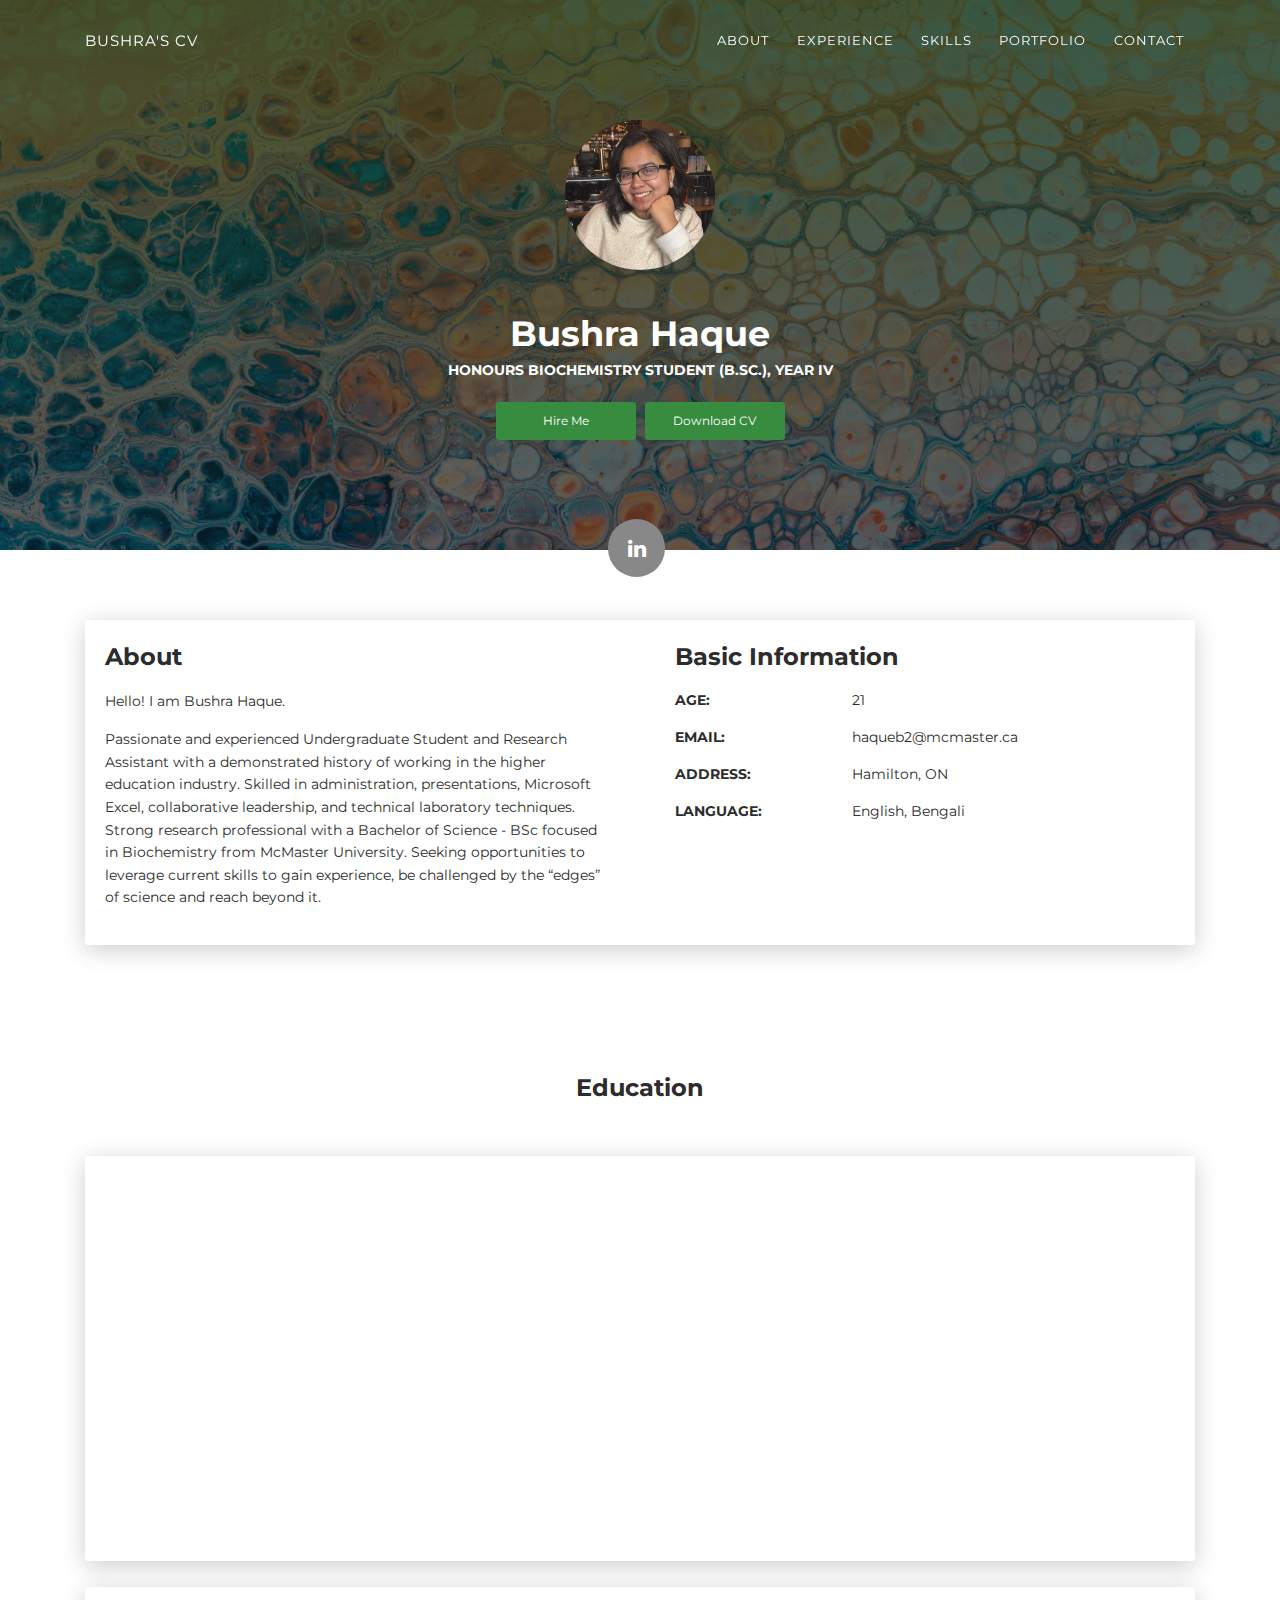
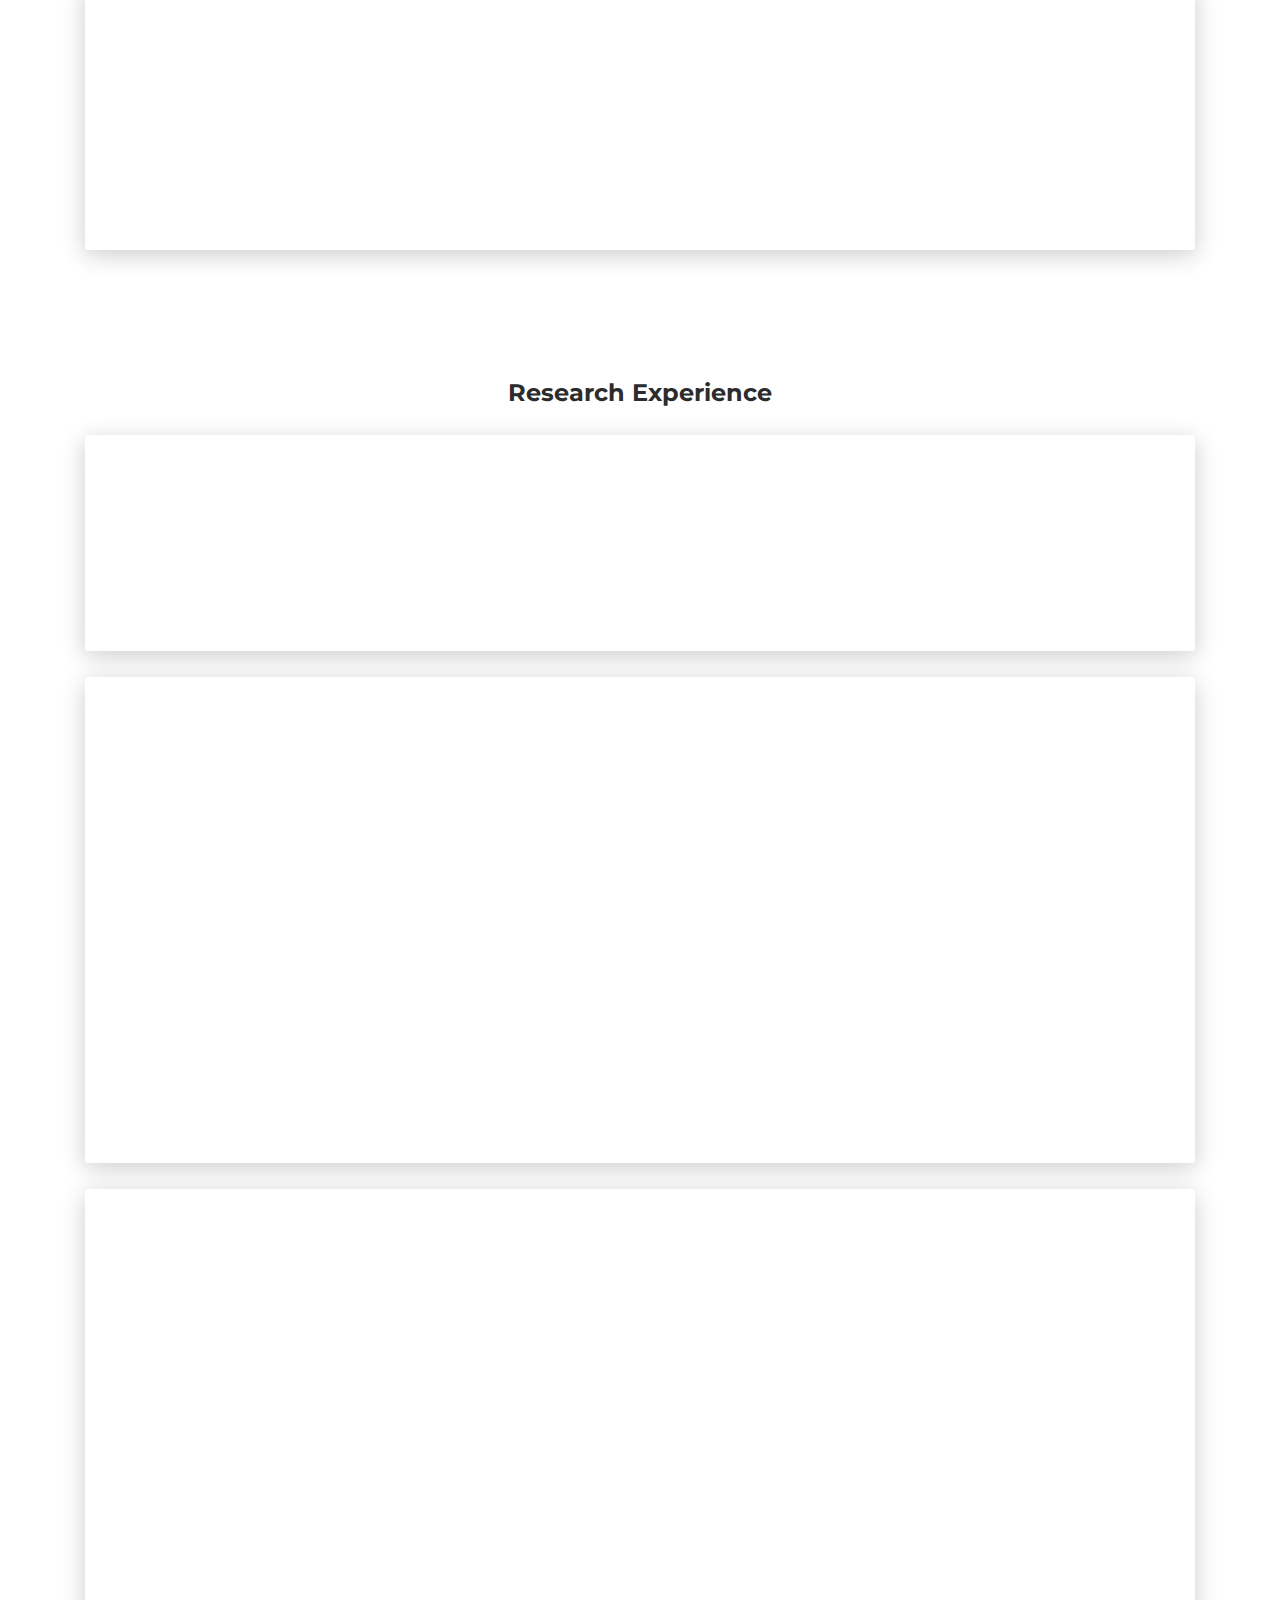
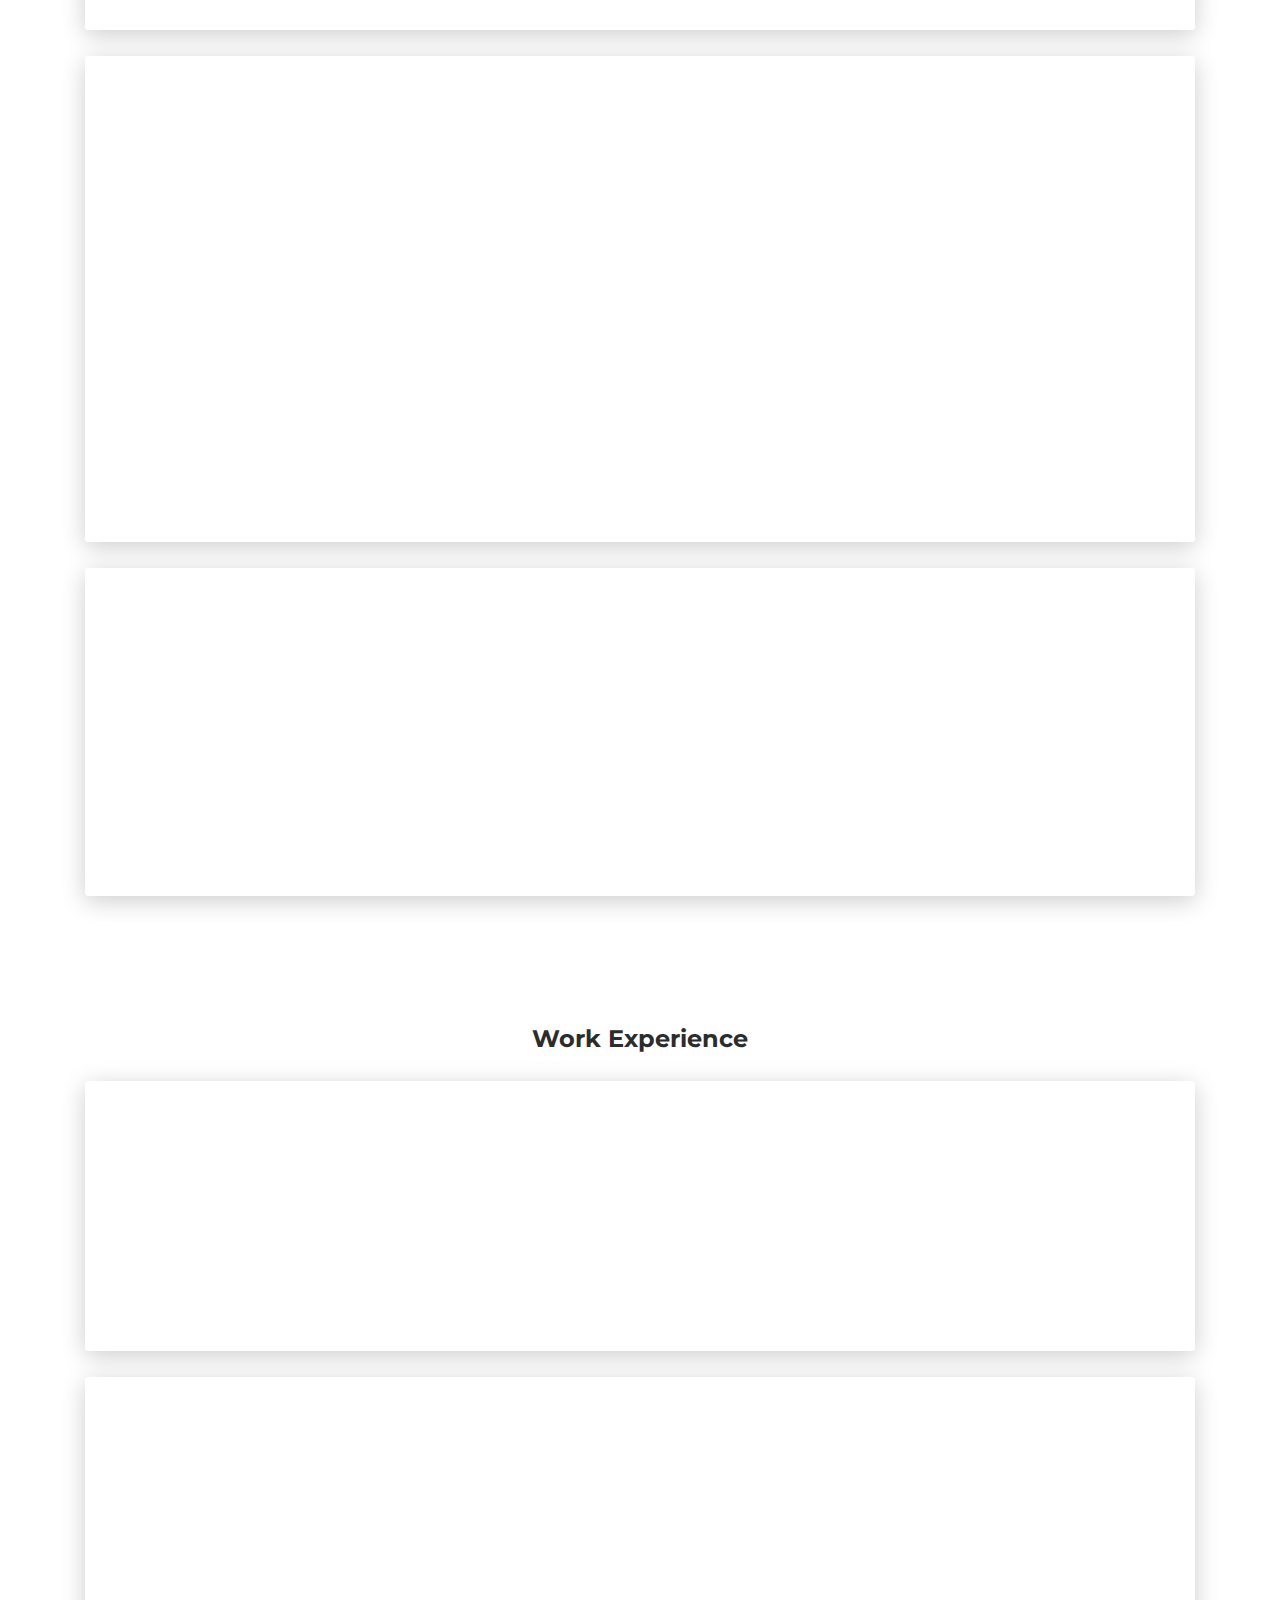
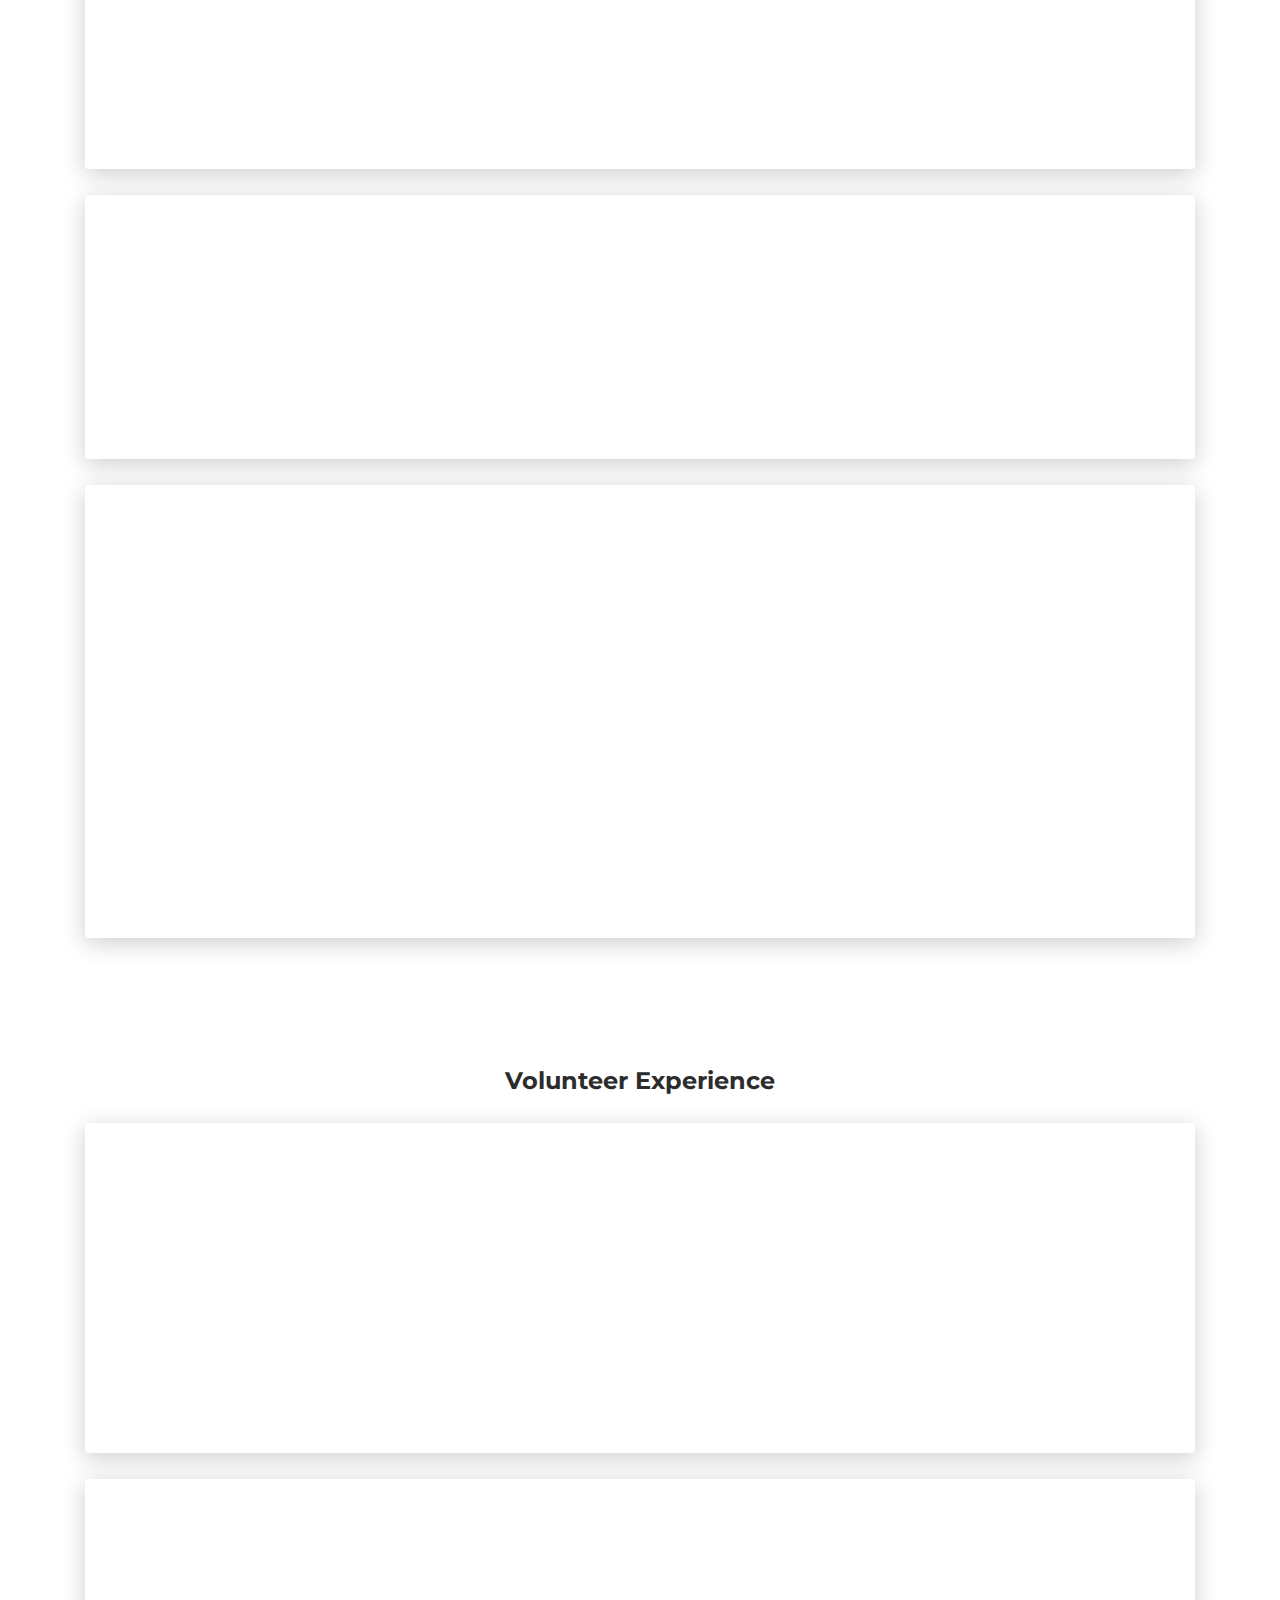
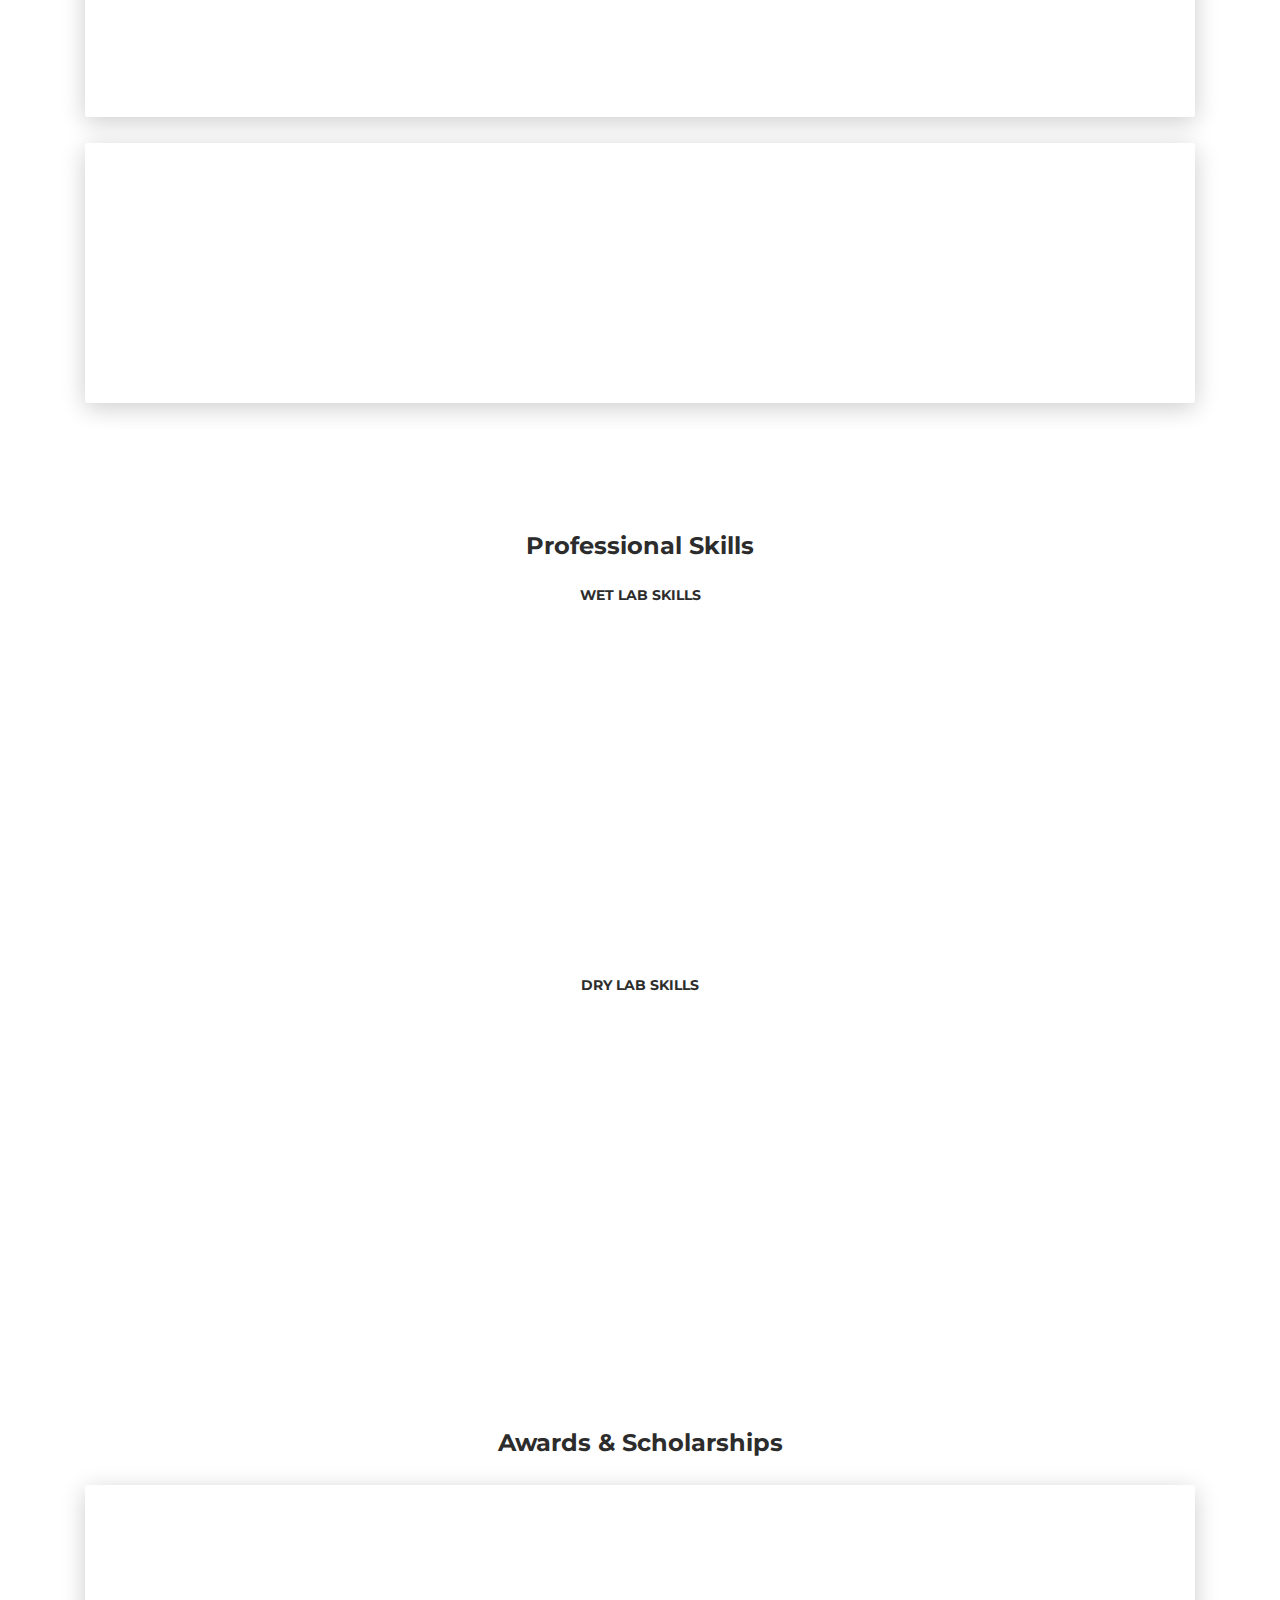
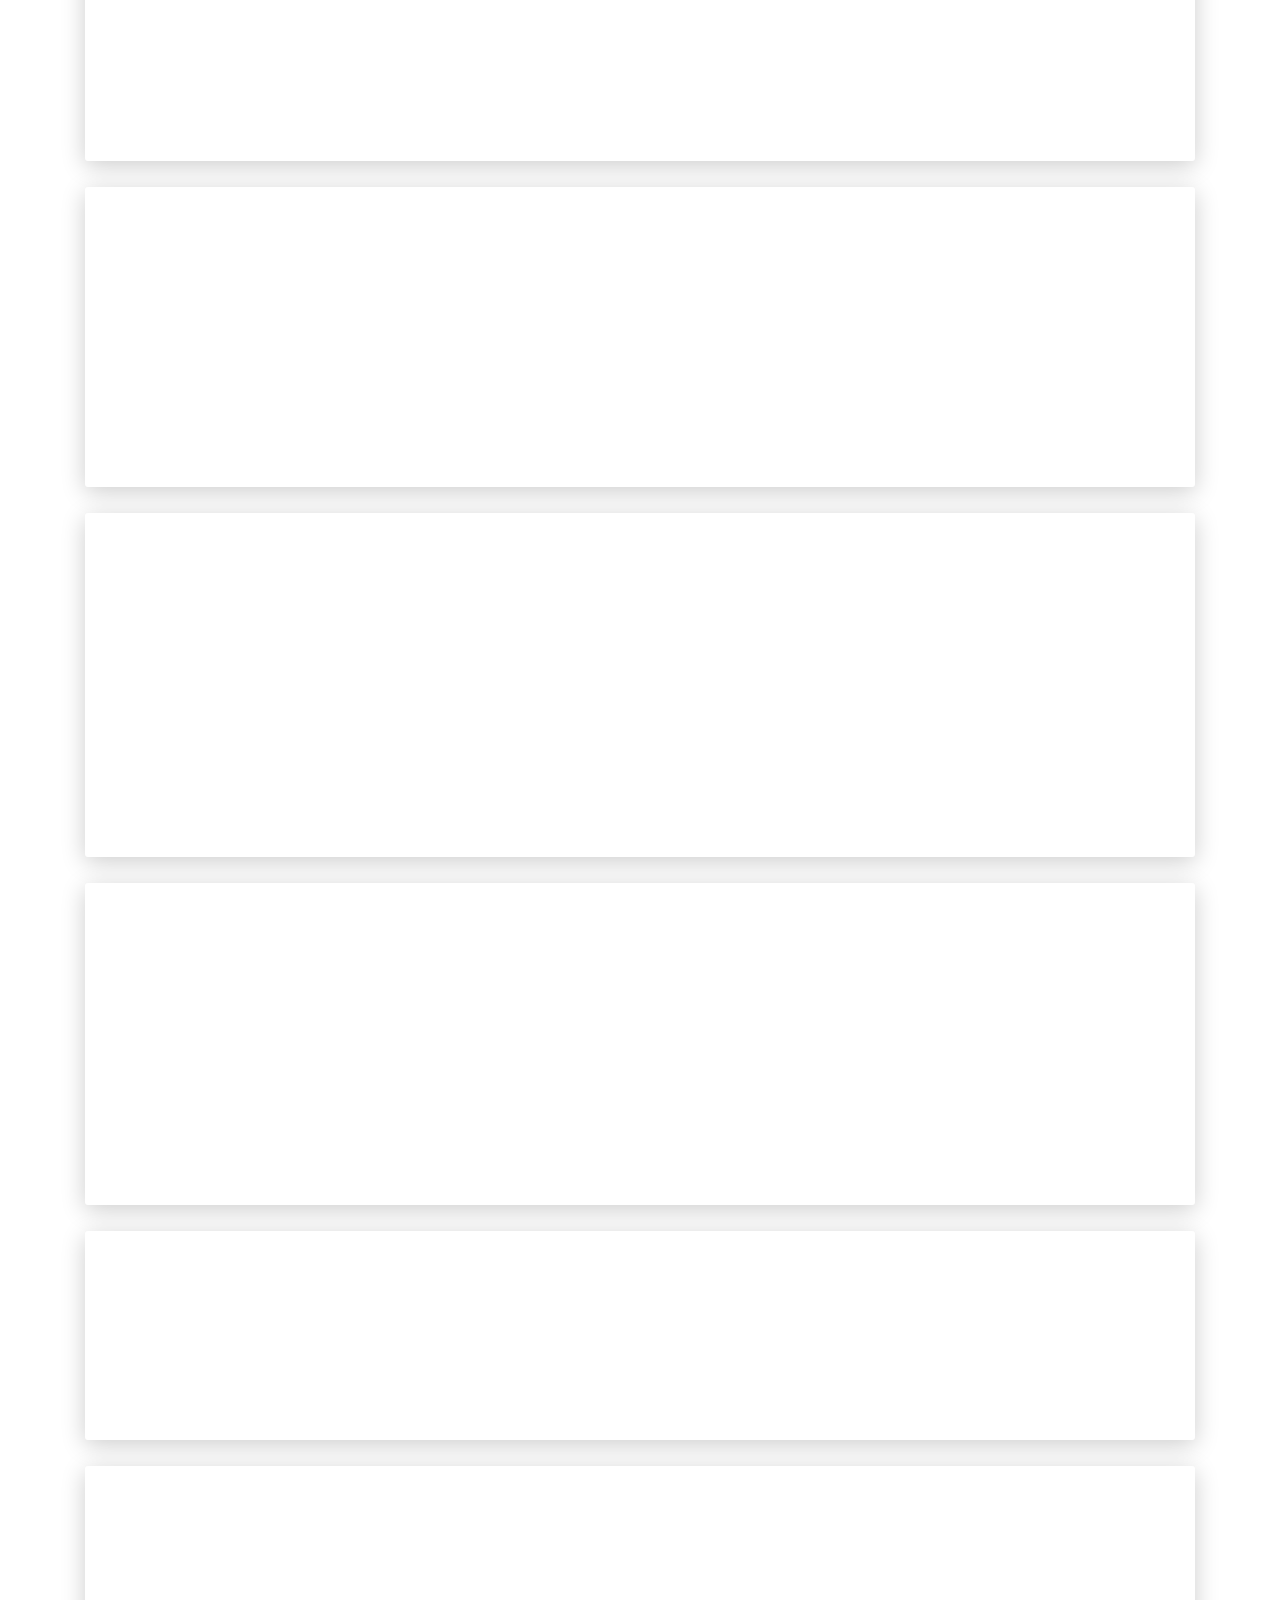
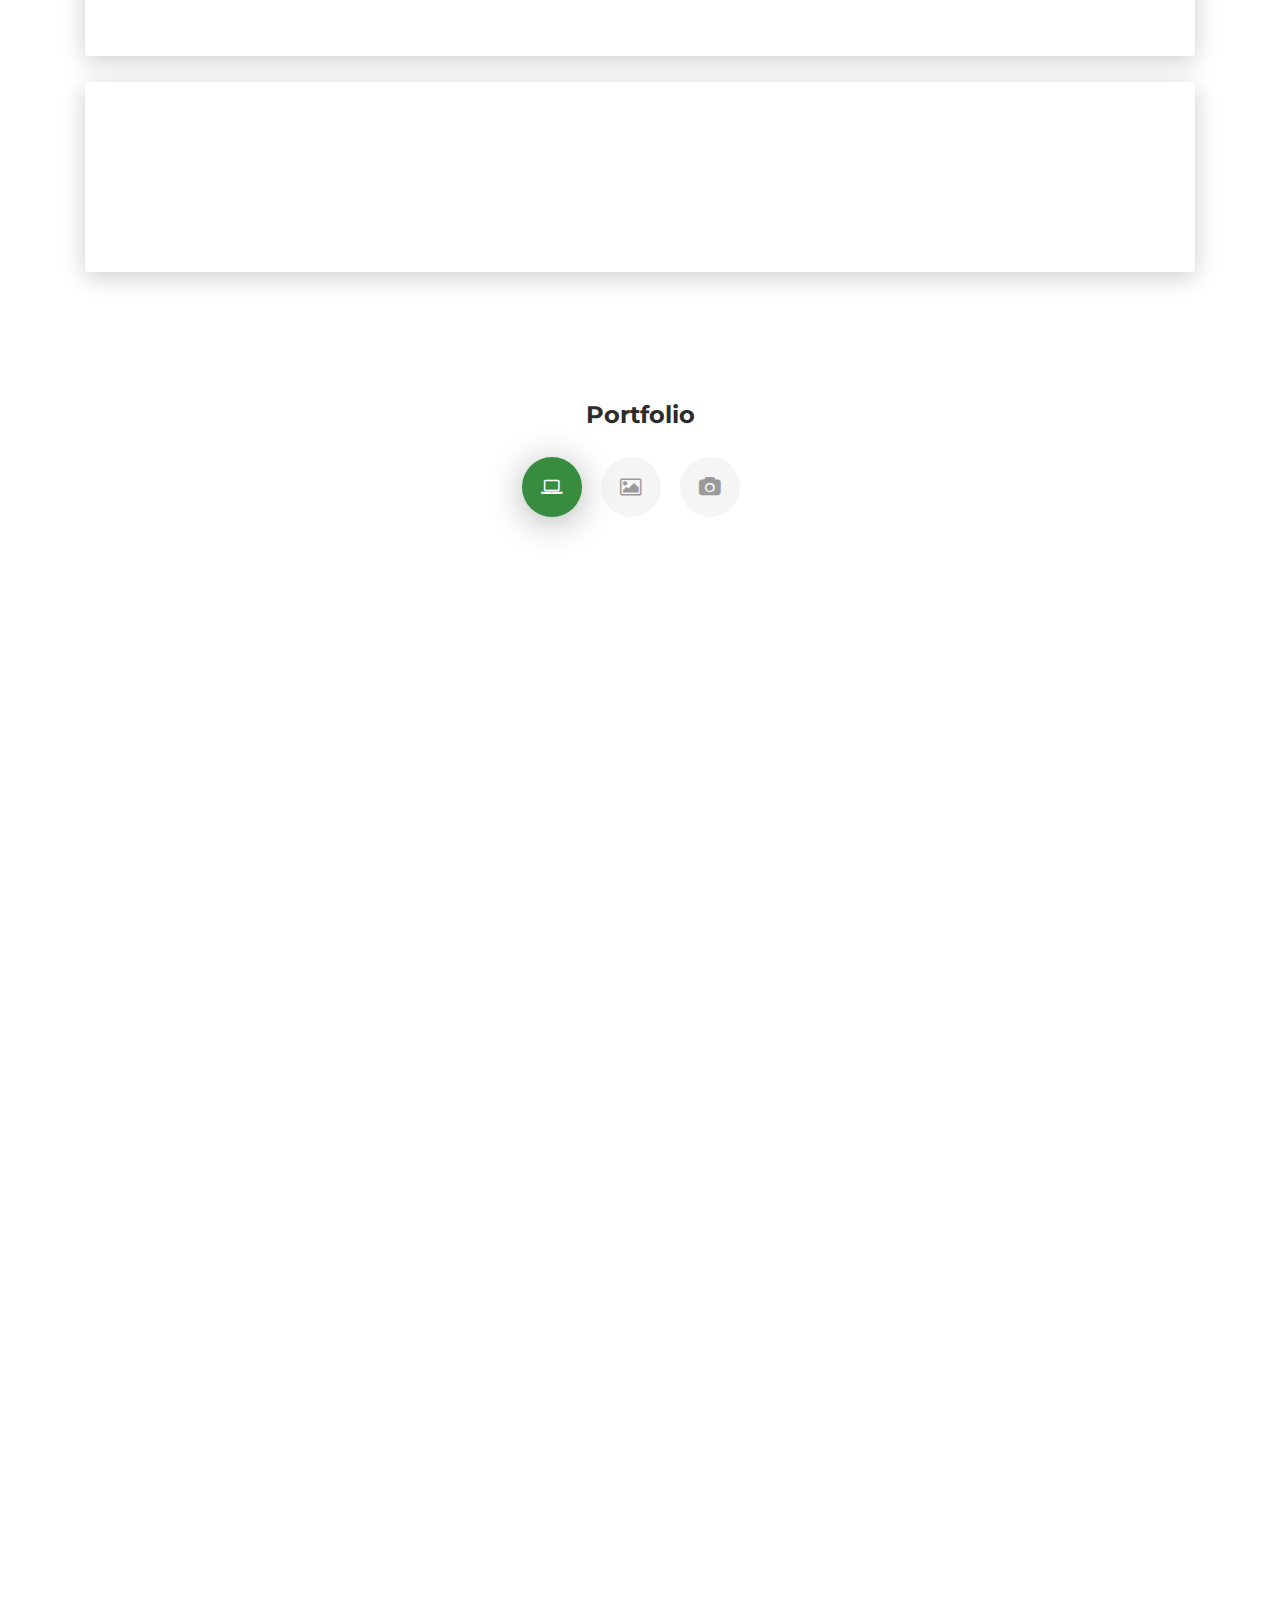
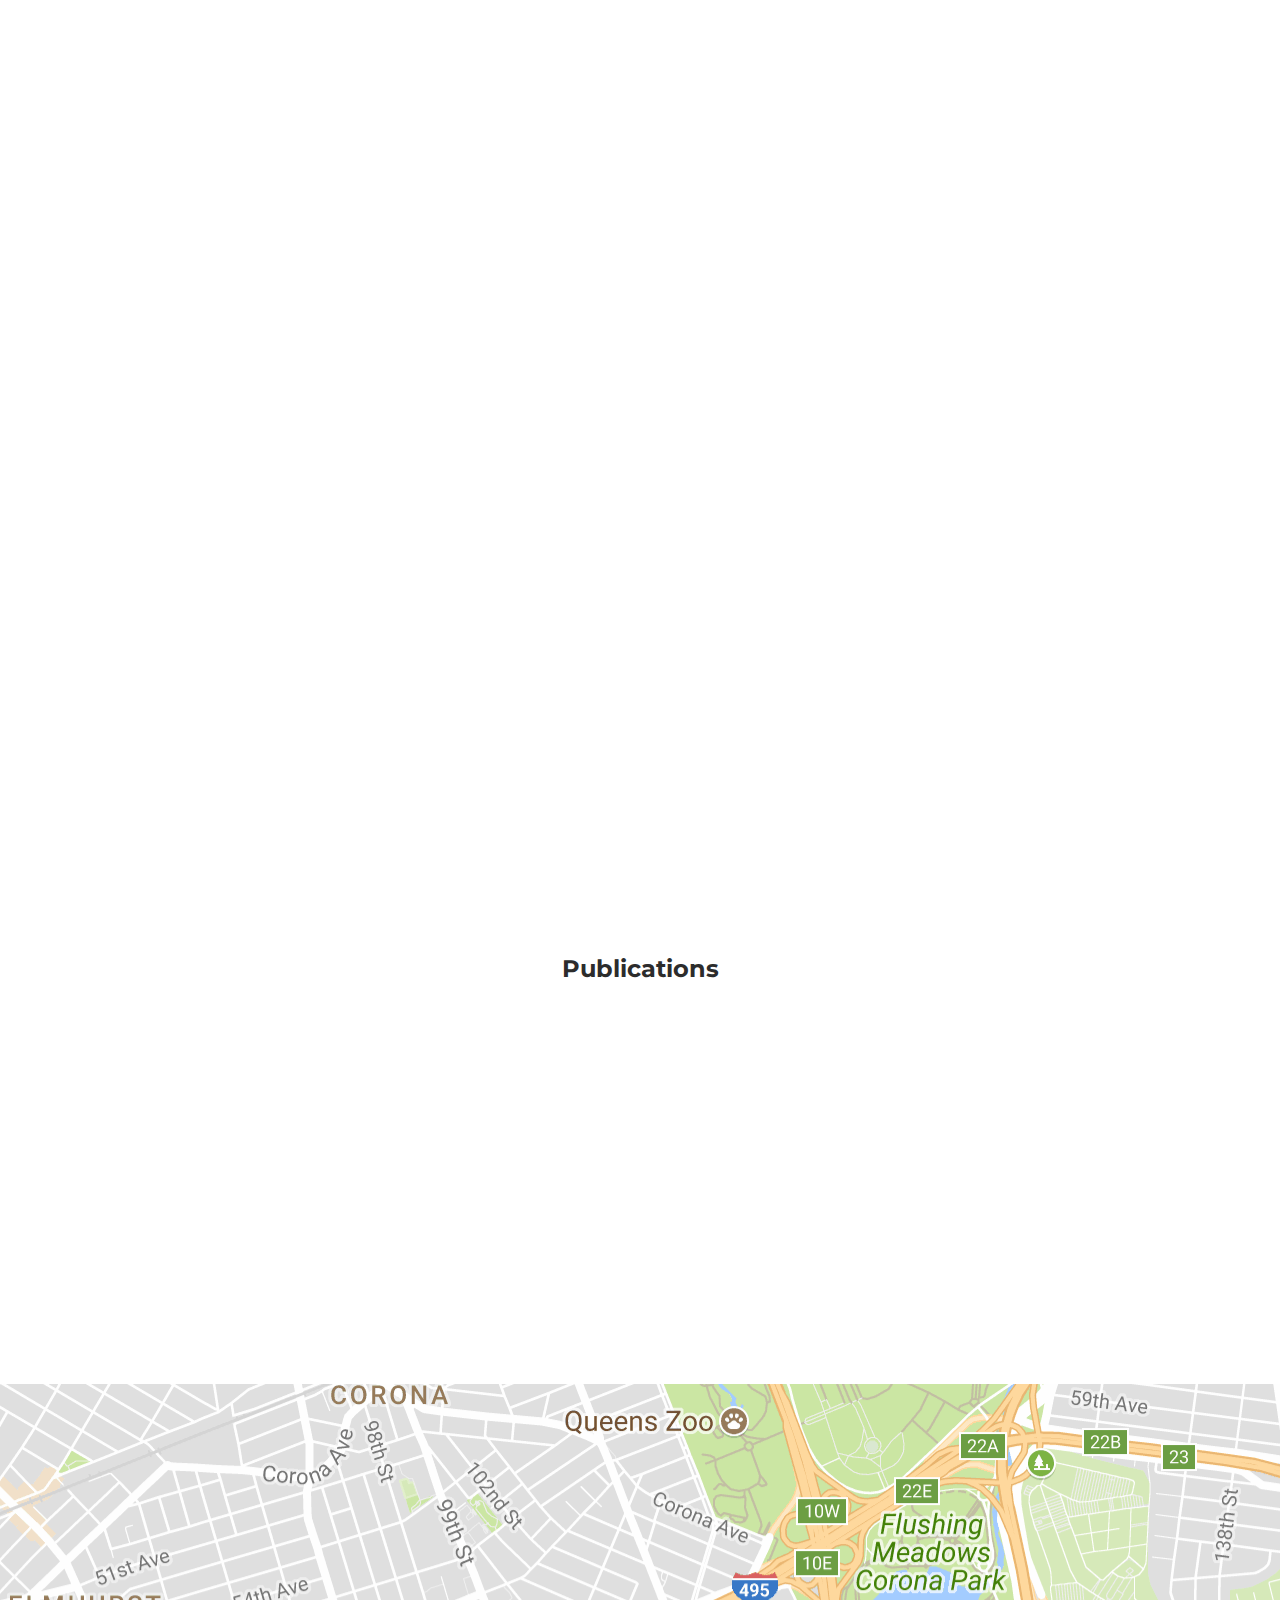
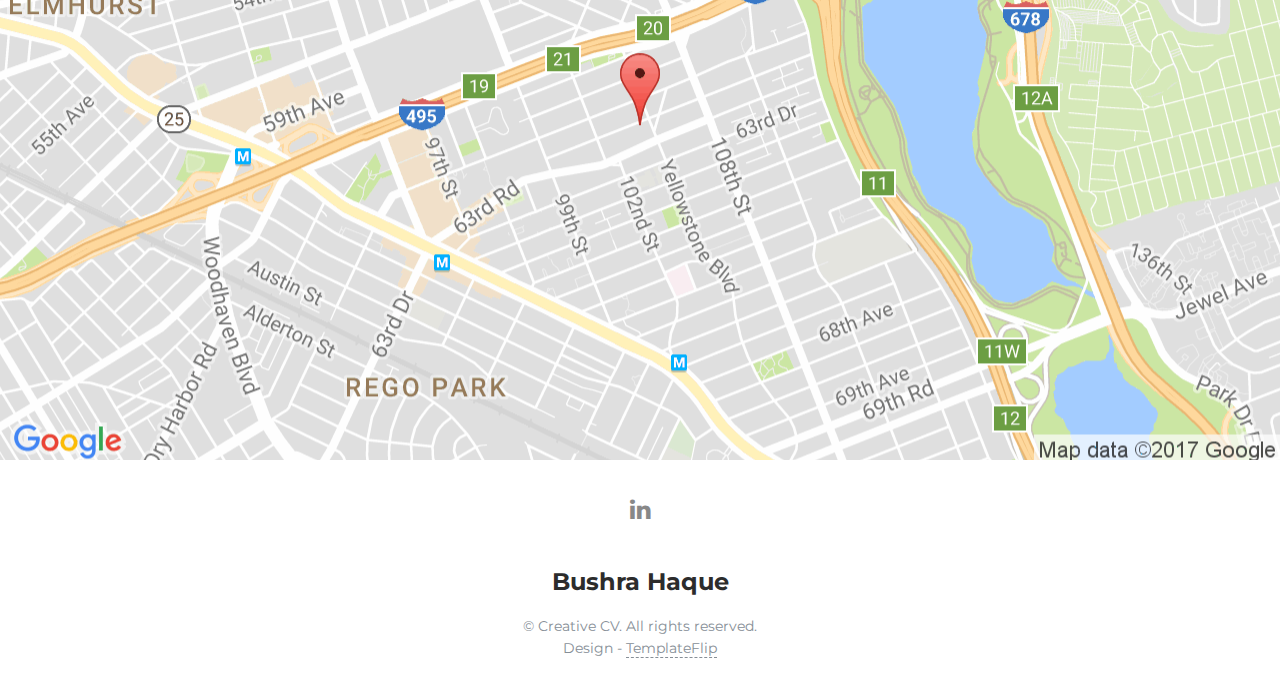
==== commit 6366c9cd: "download CV" ====
--- a/index.html
+++ b/index.html
@@ -43,7 +43,7 @@
         <div class="content-center">
           <div class="cc-profile-image"><a href="#"><img src="images/bushra.JPG" alt="Image"/></a></div>
           <div class="h2 title">Bushra Haque</div>
-          <p class="category text-white">Honours Biochemistry Student (B.Sc.), Year IV</p><a class="btn btn-primary smooth-scroll mr-2" href="#contact" data-aos="zoom-in" data-aos-anchor="data-aos-anchor">Hire Me</a><a class="btn btn-primary" href="Resume for MacPherson Institute Course Design.pdf" data-aos="zoom-in" data-aos-anchor="data-aos-anchor">Download CV</a>
+          <p class="category text-white">Honours Biochemistry Student (B.Sc.), Year IV</p><a class="btn btn-primary smooth-scroll mr-2" href="#contact" data-aos="zoom-in" data-aos-anchor="data-aos-anchor">Hire Me</a><a class="btn btn-primary" href="Bushra_Haque_CV.pdf" target="_blank data-aos="zoom-in" data-aos-anchor="data-aos-anchor">Download CV</a>
         </div>
       </div>
       <div class="section">
@@ -506,6 +506,10 @@
             <div class="progress-container progress-primary"><span class="progress-badge">X-ray structure solution, refinement and analysis with Phenix, Coot</span>
             </div>
           </div>
+         <div class="col-md-6">
+            <div class="progress-container progress-primary"><span class="progress-badge">Programming experience in R, Netlogo</span>
+            </div>
+          </div>
           </div>
         </div>
       </div>
@@ -659,50 +663,85 @@
         <div class="ml-auto mr-auto">
           <div class="row">
             <div class="col-md-6">
-              <div class="cc-porfolio-image img-raised" data-aos="fade-up" data-aos-anchor-placement="top-bottom"><a href="images/Mosaic GWpUPD Slides.pdf">
+              <div class="cc-porfolio-image img-raised" data-aos="fade-up" data-aos-anchor-placement="top-bottom"><a href="images/Mosaic GWpUPD Slides.pdf" target="_blank">
                   <figure class="cc-effect"><img src="images/mGWpUPD.png" alt="Image"/>
                     <figcaption>
                       <div class="h4">BIOCHEM 3R06 Research Project</div>
                       <p>Powerpoint Presentation 2020</br></br>Click to view</p>
                     </figcaption>
                   </figure></a></div>
-              <div class="cc-porfolio-image img-raised" data-aos="fade-up" data-aos-anchor-placement="top-bottom"><a href="images/WiSTEM Slides.pptx.pdf">
+              <div class="cc-porfolio-image img-raised" data-aos="fade-up" data-aos-anchor-placement="top-bottom"><a href="images/WiSTEM Slides.pptx.pdf" target="_blank">
                   <figure class="cc-effect"><img src="images/Freshwater.png" alt="Image"/>
                     <figcaption>
                       <div class="h4">WiSTEM Case Competition Proposal</div>
                       <p>Powerpoint Presentation 2020</br></br>Click to view</p>
                     </figcaption>
                   </figure></a></div>
-                <div class="cc-porfolio-image img-raised" data-aos="fade-up" data-aos-anchor-placement="top-bottom"><a href="images/Frontier of Healthcare Presentation.pdf">
+                <div class="cc-porfolio-image img-raised" data-aos="fade-up" data-aos-anchor-placement="top-bottom"><a href="images/Frontier of Healthcare Presentation.pdf" target="_blank">
                     <figure class="cc-effect"><img src="images/corticare.png" alt="Image"/>
                       <figcaption>
                         <div class="h4">Frontier of Healthcare Case Competition Proposal</div>
                         <p>Powerpoint Presentation 2019</br></br>Click to view</p>
                       </figcaption>
                     </figure></a></div>
+                 <div class="cc-porfolio-image img-raised" data-aos="fade-up" data-aos-anchor-placement="top-bottom"><a href="images/DNA Aptamers.pdf" target="_blank">
+                    <figure class="cc-effect"><img src="images/aptamers.png" alt="Image"/>
+                      <figcaption>
+                 <div class="h4">DNA Aptamers Presentation</div>
+                    <p>Powerpoint Presentation 2018</br></br>Click to view</p>
+                  </figcaption>
+                </figure></a></div> 
+                 <div class="cc-porfolio-image img-raised" data-aos="fade-up" data-aos-anchor-placement="top-bottom"><a href="images/Phaphid Pheremone Science Project 2k18.pdf" target="_blank">
+                    <figure class="cc-effect"><img src="images/aphid.png" alt="Image"/>
+                      <figcaption>
+                        <div class="h4">Myzus Persicae EβF Response Study</div>
+                        <p>Oral Defence 2018</br></br>Click to view</p>
+                      </figcaption>
+                    </figure></a></div>
             </div>
             <div class="col-md-6">
-              <div class="cc-porfolio-image img-raised" data-aos="fade-up" data-aos-anchor-placement="top-bottom"><a href="images/tutorial.pdf">
+              <div class="cc-porfolio-image img-raised" data-aos="fade-up" data-aos-anchor-placement="top-bottom"><a href="images/tutorial.pdf" target="_blank">
                   <figure class="cc-effect"><img src="images/tutorial.png" alt="Image"/>
                     <figcaption>
                       <div class="h4">Research Paper Summary Presentation</div>
                       <p>Powerpoint Presentation 2020</br></br>Click to view</p>
                     </figcaption>
                   </figure></a></div>
-              <div class="cc-porfolio-image img-raised" data-aos="fade-up" data-aos-anchor-placement="top-bottom"><a href="images/3Z03 Presentation Slides.pdf">
+              <div class="cc-porfolio-image img-raised" data-aos="fade-up" data-aos-anchor-placement="top-bottom"><a href="images/3Z03 Presentation Slides.pdf" target="_blank">
                   <figure class="cc-effect"><img src="images/3z03.png" alt="Image"/>
                     <figcaption>
                       <div class="h4">BIOCHEM 3Z03 Project</div>
                       <p>Powerpoint Presentation 2020</br></br>Click to view</p>
                     </figcaption>
                   </figure></a></div>
-              <div class="cc-porfolio-image img-raised" data-aos="fade-up" data-aos-anchor-placement="top-bottom"><a href="images/Flash_Presentation-Pfam.pdf">
+              <div class="cc-porfolio-image img-raised" data-aos="fade-up" data-aos-anchor-placement="top-bottom"><a href="images/Flash_Presentation-Pfam.pdf" target="_blank">
                       <figure class="cc-effect"><img src="images/pfam.png" alt="Image"/>
                         <figcaption>
                           <div class="h4">BIOCHEM 3BP3 Presentation</div>
                           <p>Powerpoint Presentation 2019</br></br>Click to view</p>
                         </figcaption>
                       </figure></a></div>
+                <div class="cc-porfolio-image img-raised" data-aos="fade-up" data-aos-anchor-placement="top-bottom"><a href="images/L4W1 2L06 Presentation 3.pdf" target="_blank">
+                    <figure class="cc-effect"><img src="images/2L06 Project.png" alt="Image"/>
+                      <figcaption>
+                        <div class="h4">BIOCHEM 2L06 Final Presentation</div>
+                        <p>Powerpoint Presentation 2019</br></br>Click to view</p>
+                      </figcaption>
+                    </figure></a></div>
+                 <div class="cc-porfolio-image img-raised" data-aos="fade-up" data-aos-anchor-placement="top-bottom"><a href="images/Copy of Pitch.pdf" target="_blank">
+                    <figure class="cc-effect"><img src="images/copy of pitch.png" alt="Image"/>
+                      <figcaption>
+                        <div class="h4">McMaster Energy Week Case Competition Pitch</div>
+                        <p>Powerpoint Presentation 2018</br></br>Click to view</p>
+                      </figcaption>
+                    </figure></a></div> 
+                 <div class="cc-porfolio-image img-raised" data-aos="fade-up" data-aos-anchor-placement="top-bottom"><a href="images/The Devil's in the Details .pdf" target="_blank">
+                    <figure class="cc-effect"><img src="images/tdevils.png" alt="Image"/>
+                      <figcaption>
+                        <div class="h4">Tasmania DFTD GIS Study</div>
+                        <p>Powerpoint Presentation 2018</br></br>Click to view</p>
+                      </figcaption>
+                    </figure></a></div>  
             </div>
           </div>
         </div>
@@ -711,7 +750,7 @@
         <div class="ml-auto mr-auto">
           <div class="row">
             <div class="col-md-6">
-              <div class="cc-porfolio-image img-raised" data-aos="fade-up" data-aos-anchor-placement="top-bottom"><a href="images/AL13-Scinapse-Poster-2019.pdf">
+              <div class="cc-porfolio-image img-raised" data-aos="fade-up" data-aos-anchor-placement="top-bottom"><a href="images/AL13-Scinapse-Poster-2019.pdf" target="_blank">
                   <figure class="cc-effect"><img src="images/scinapseposter.png" alt="Image"/>
                     <figcaption>
                       <div class="h4">Scinapse Case Competition</div>
@@ -720,7 +759,7 @@
                   </figure></a></div>
             </div>
             <div class="col-md-6">
-              <div class="cc-porfolio-image img-raised" data-aos="fade-up" data-aos-anchor-placement="top-bottom"><a href="images/RP2- Rohypnol Academic Poster.pdf">
+              <div class="cc-porfolio-image img-raised" data-aos="fade-up" data-aos-anchor-placement="top-bottom"><a href="images/RP2- Rohypnol Academic Poster.pdf" target="_blank">
                   <figure class="cc-effect"><img src="images/rohypnol.png" alt="Image"/>
                     <figcaption>
                       <div class="h4">Detection of Rohypnol in the Body - Research Project</div>
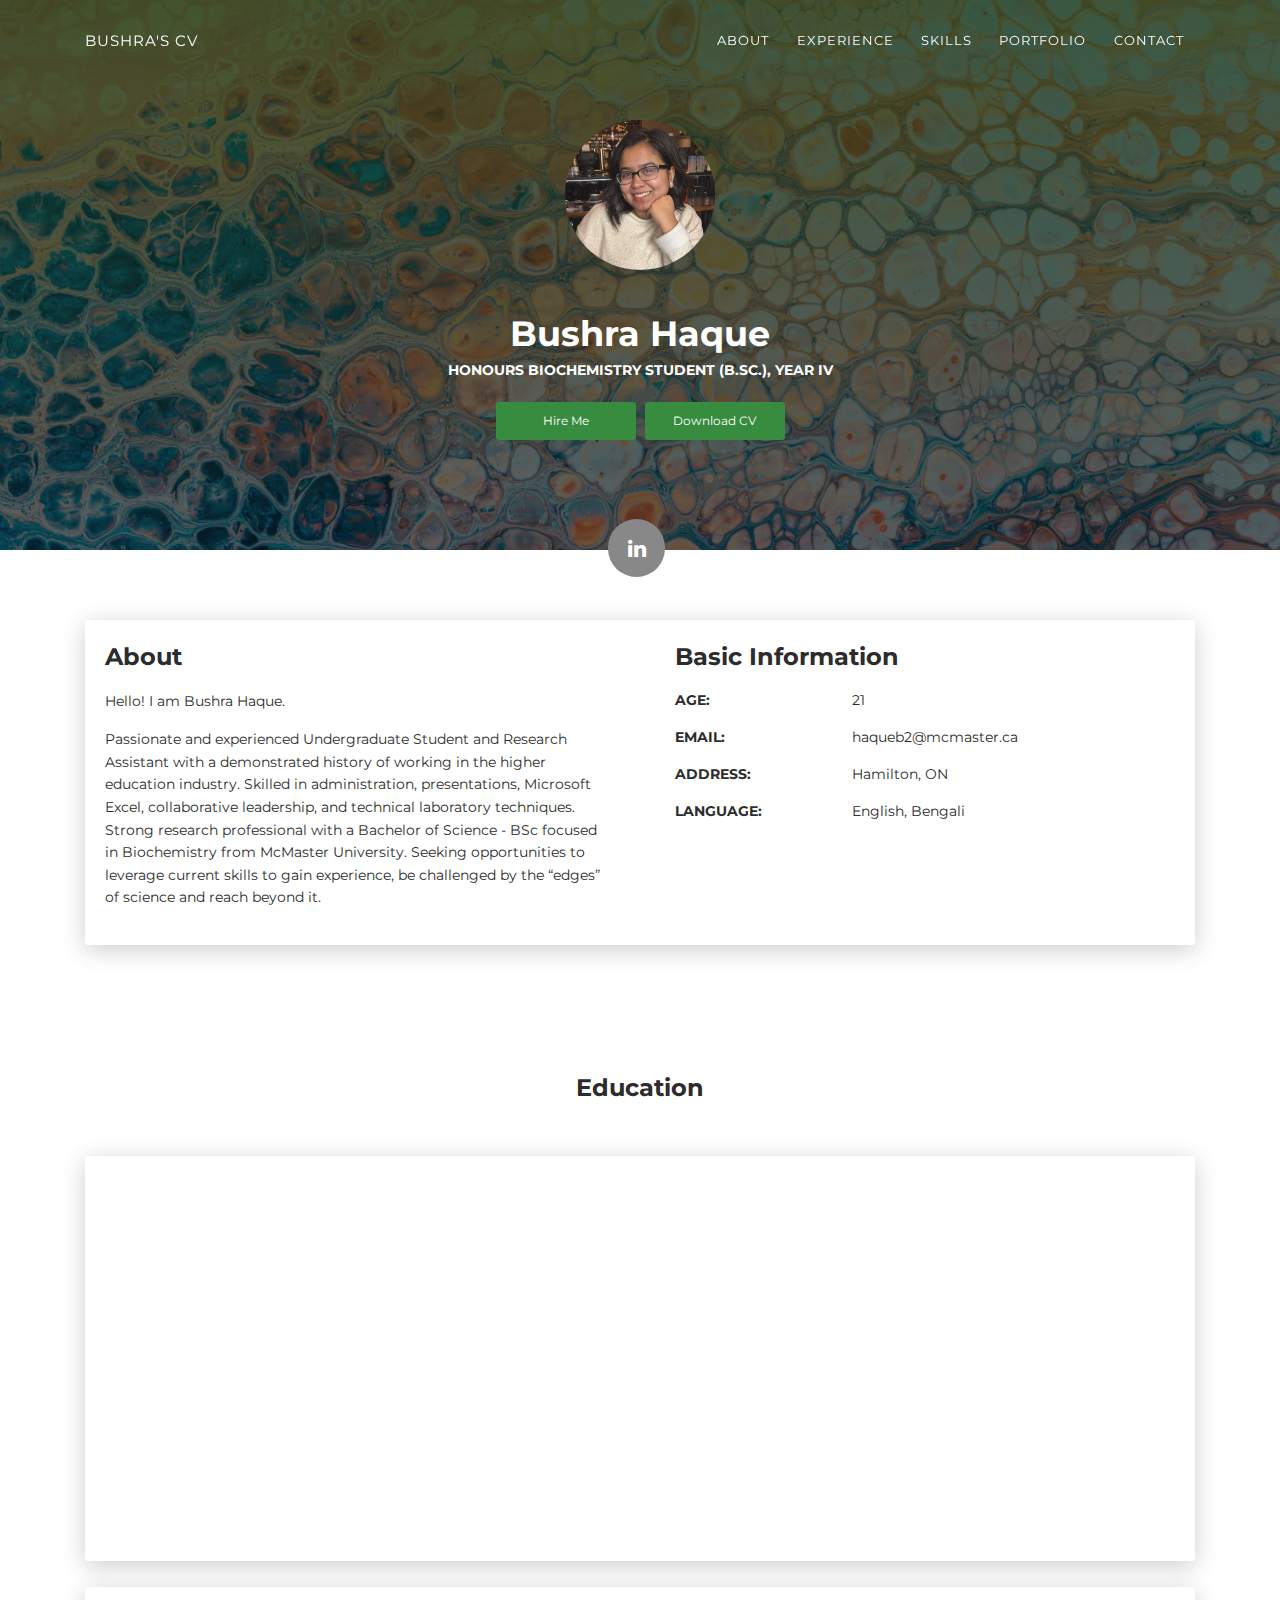
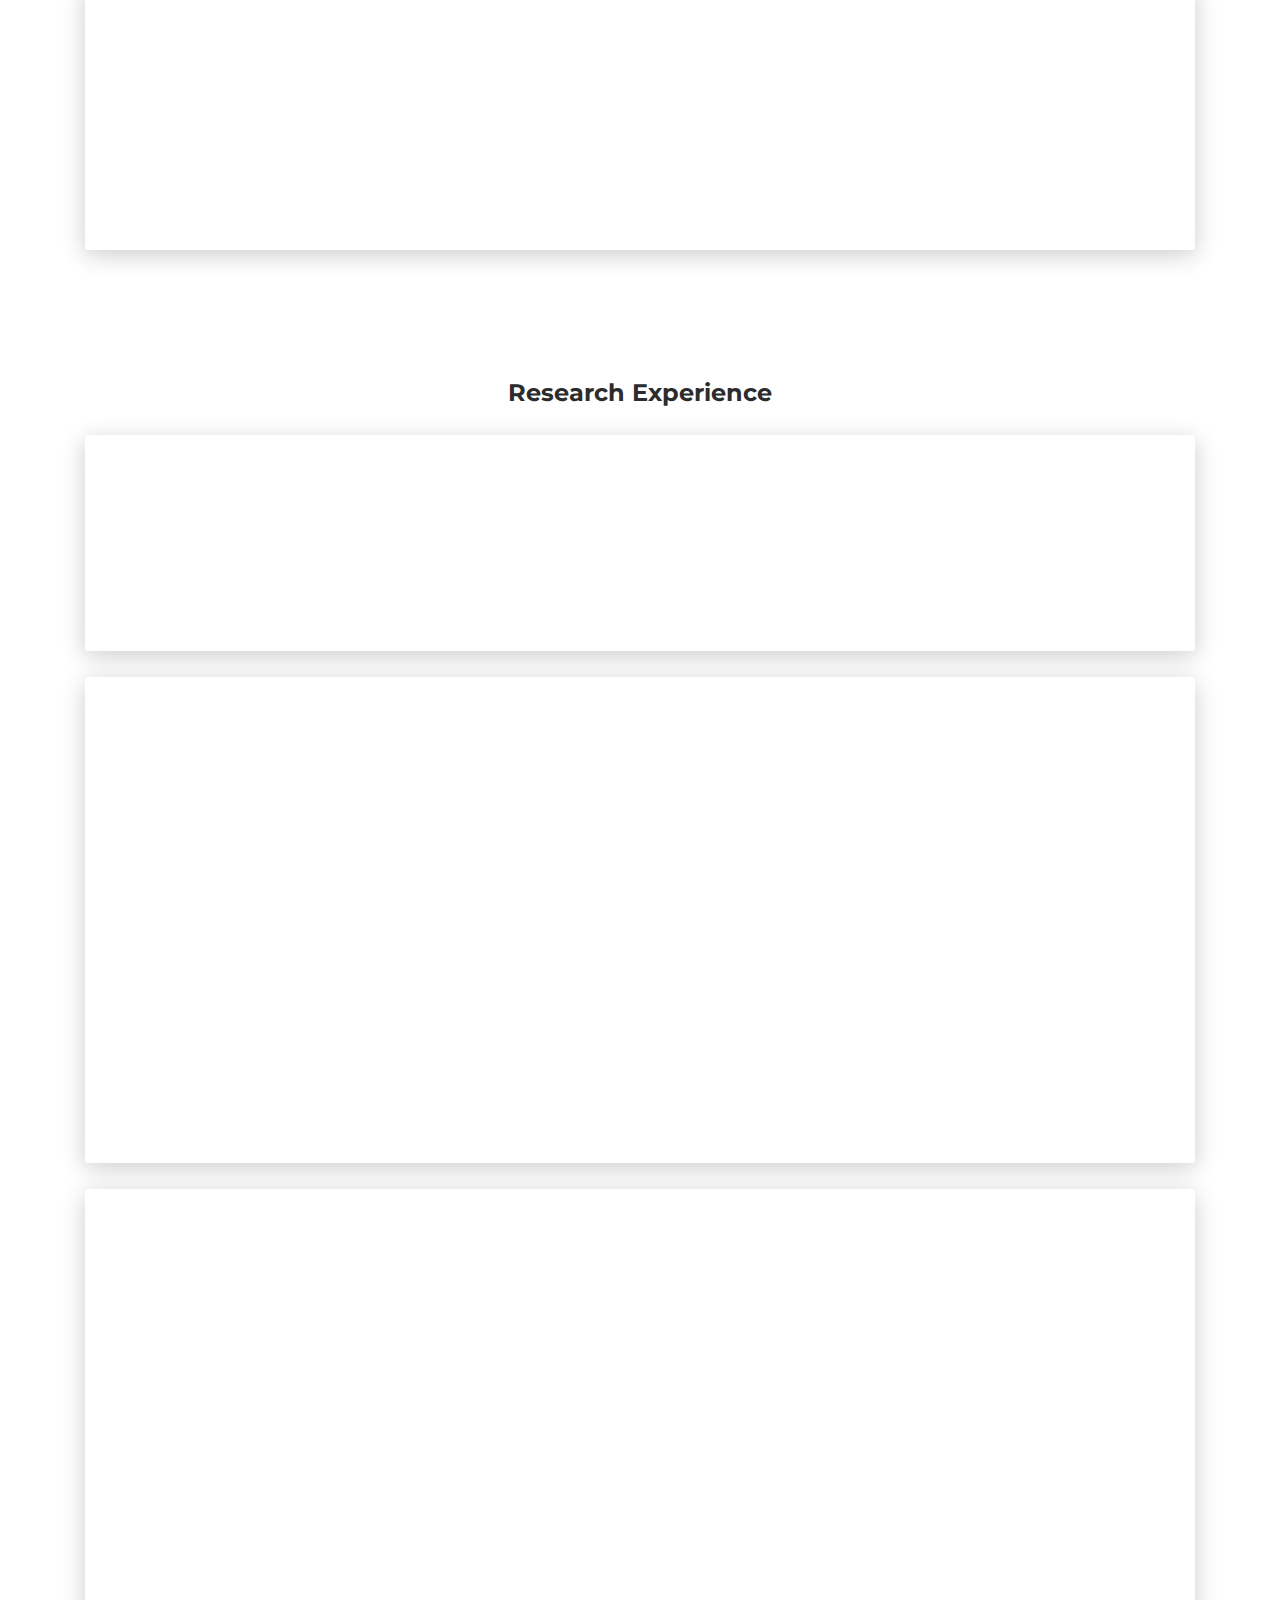
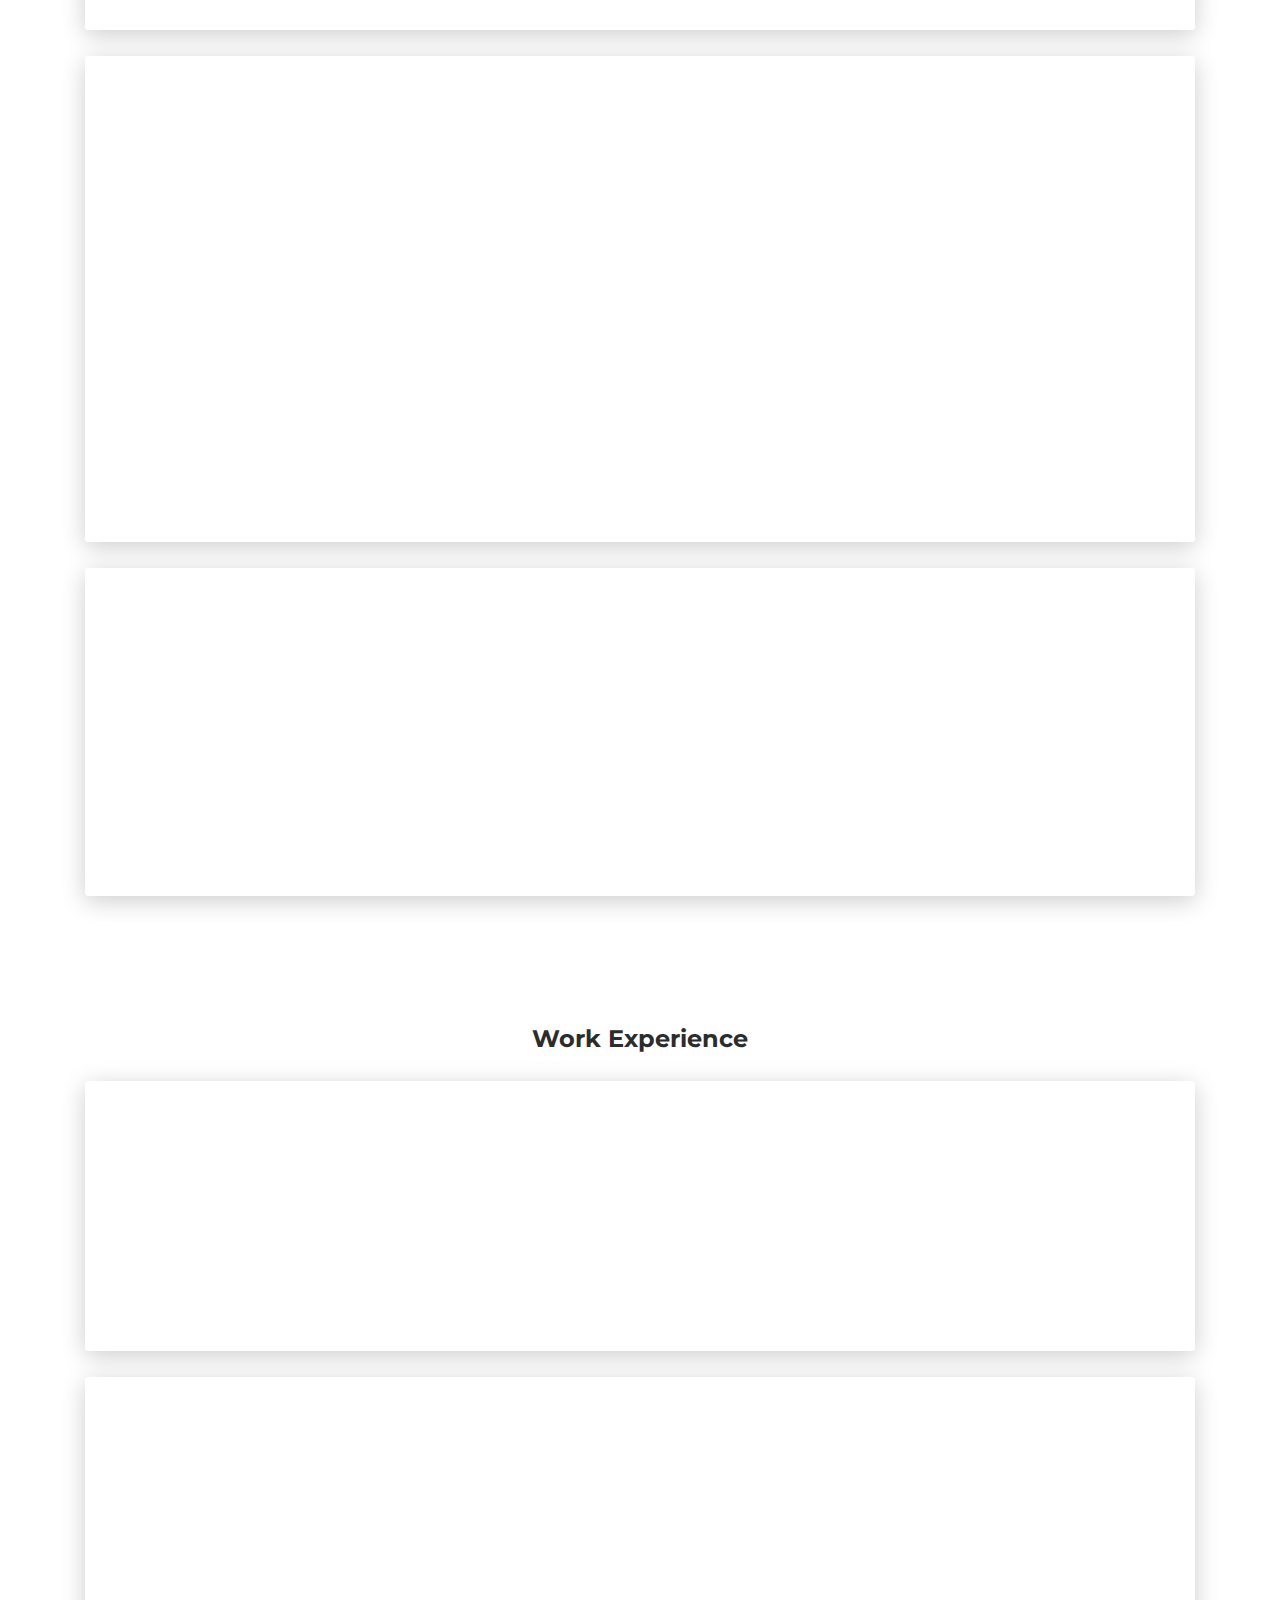
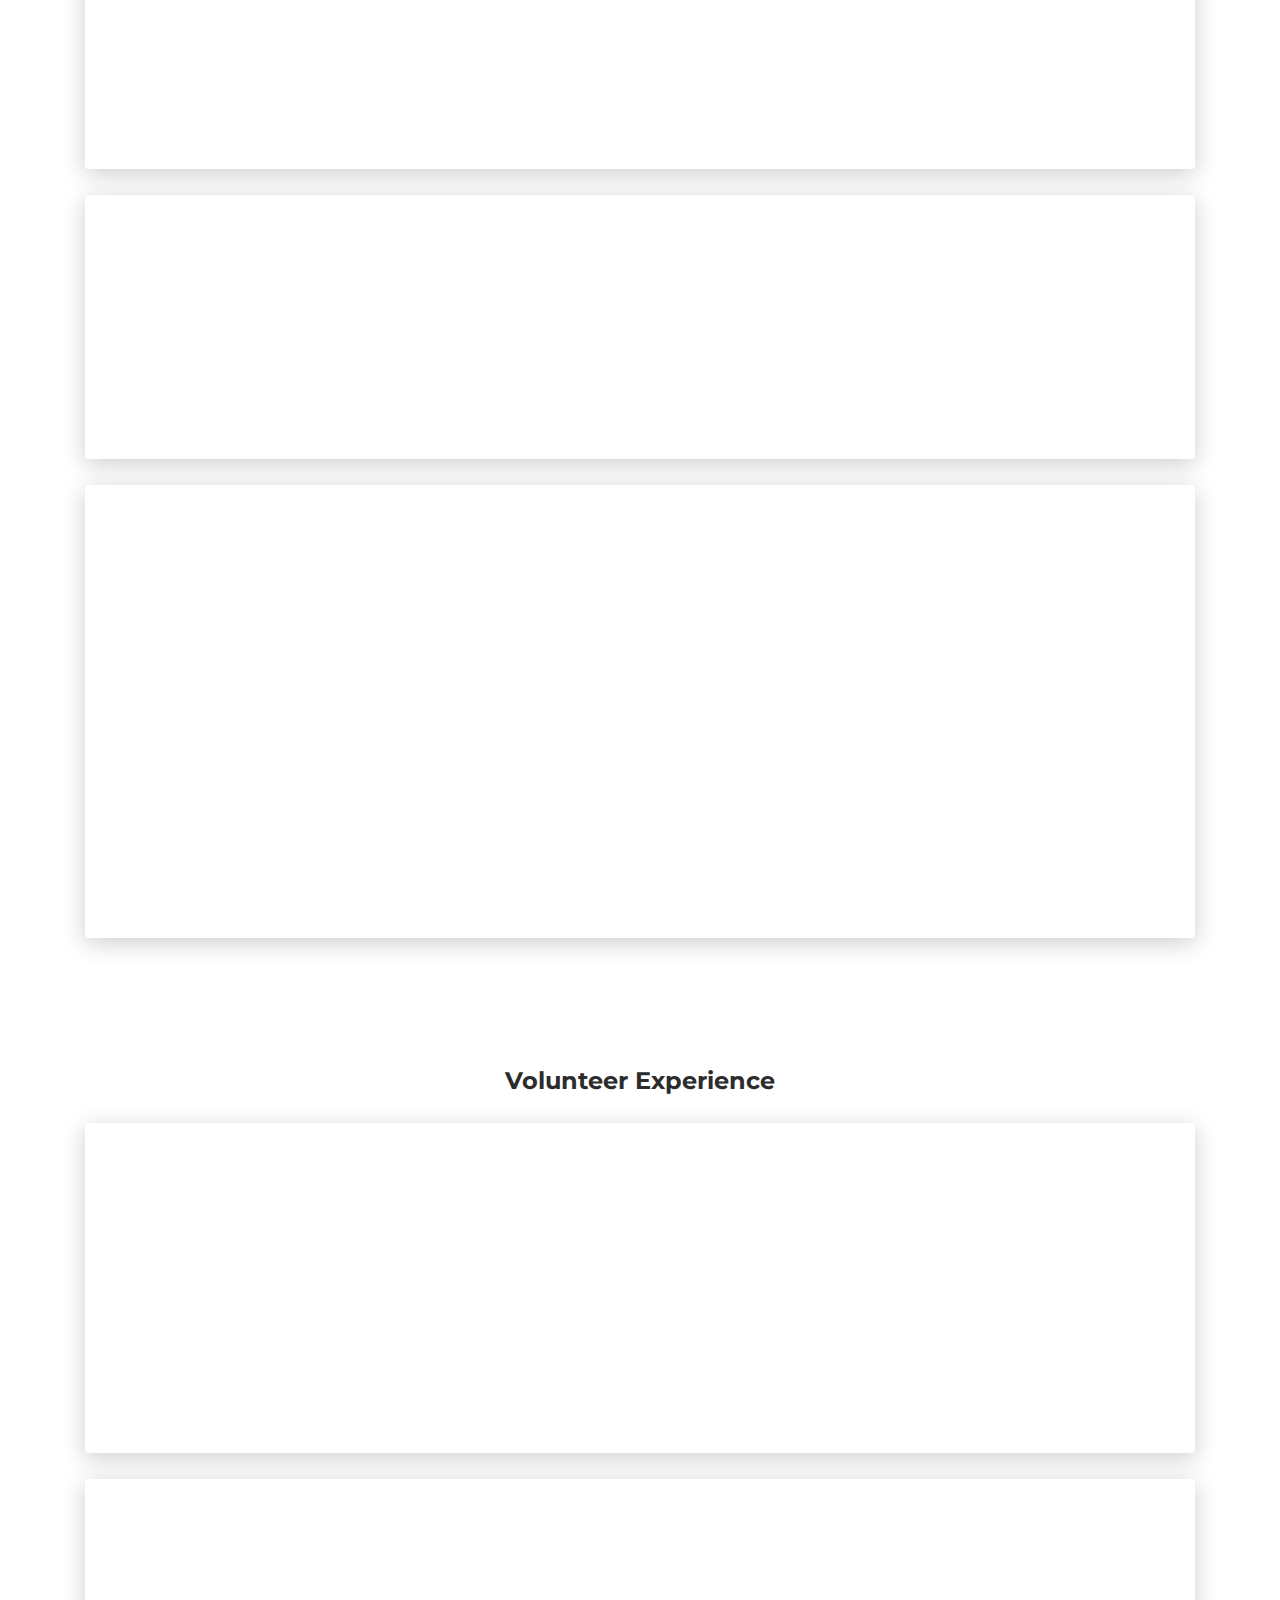
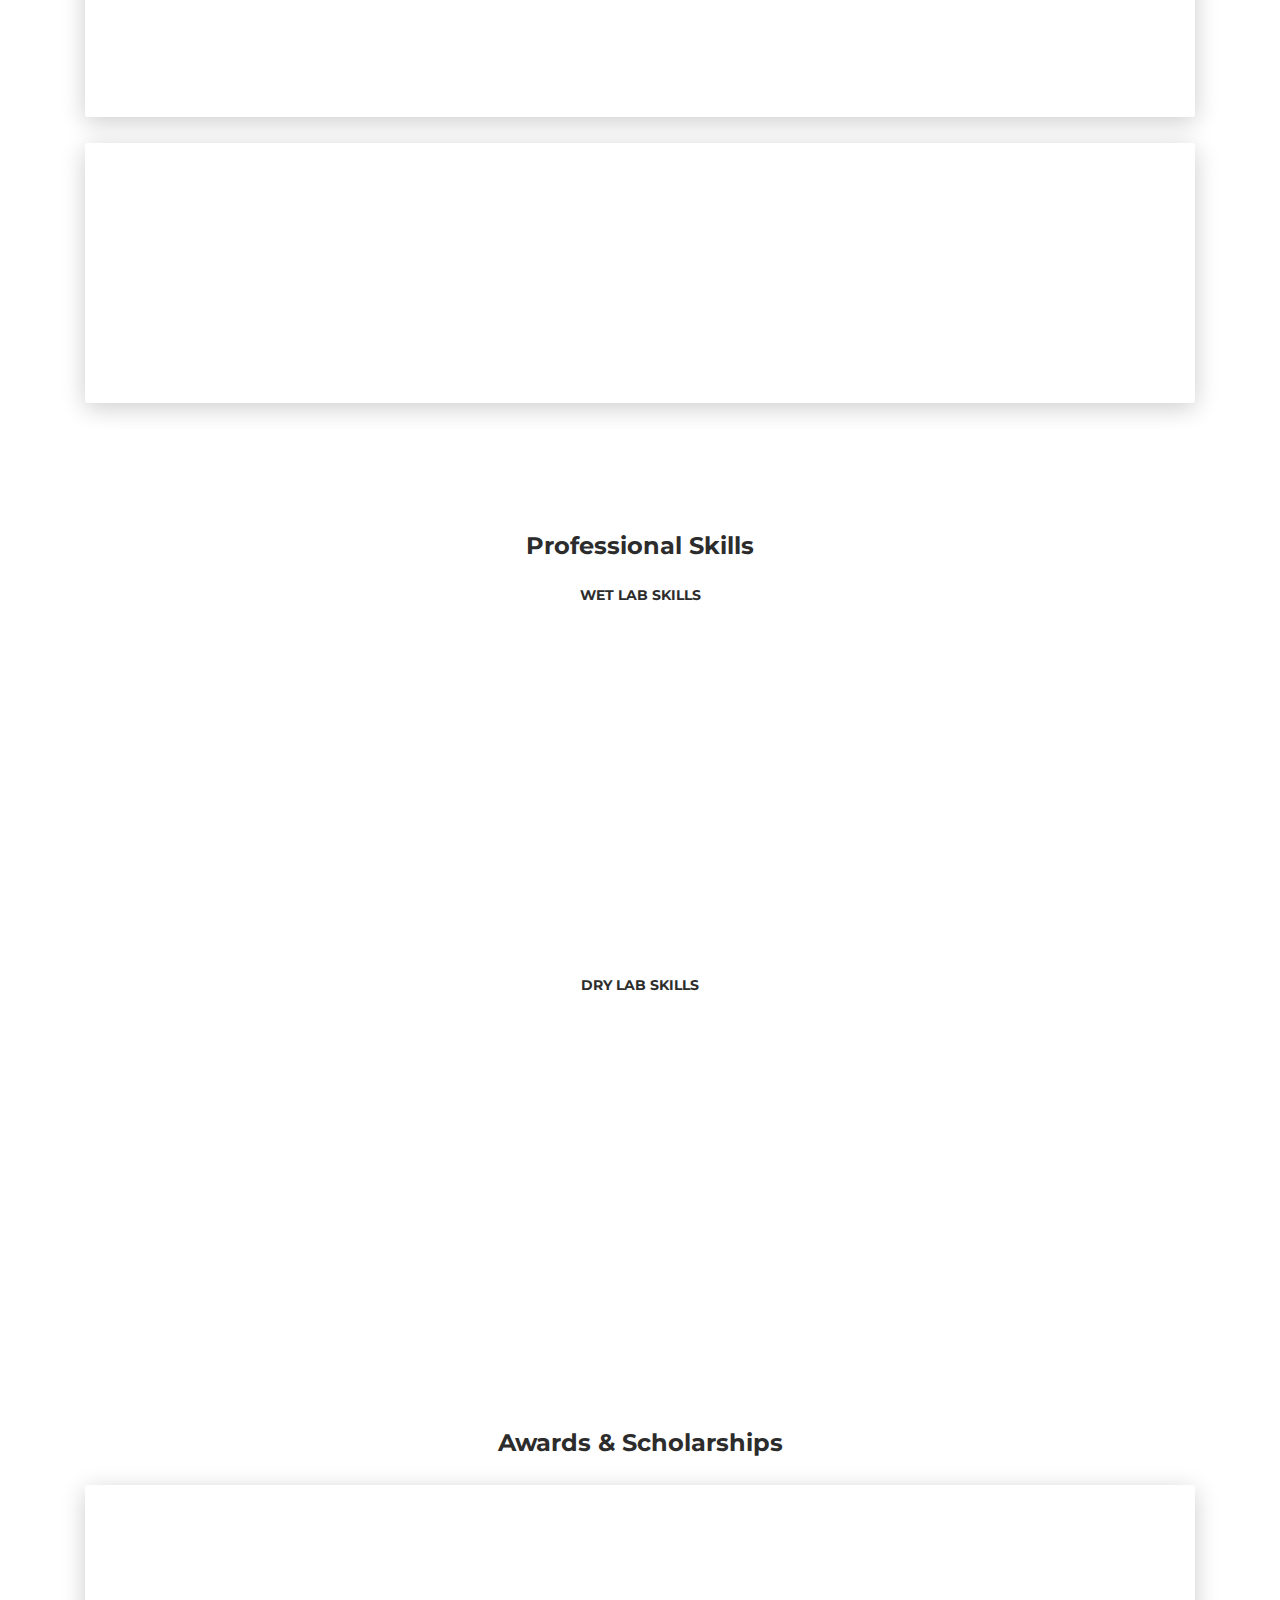
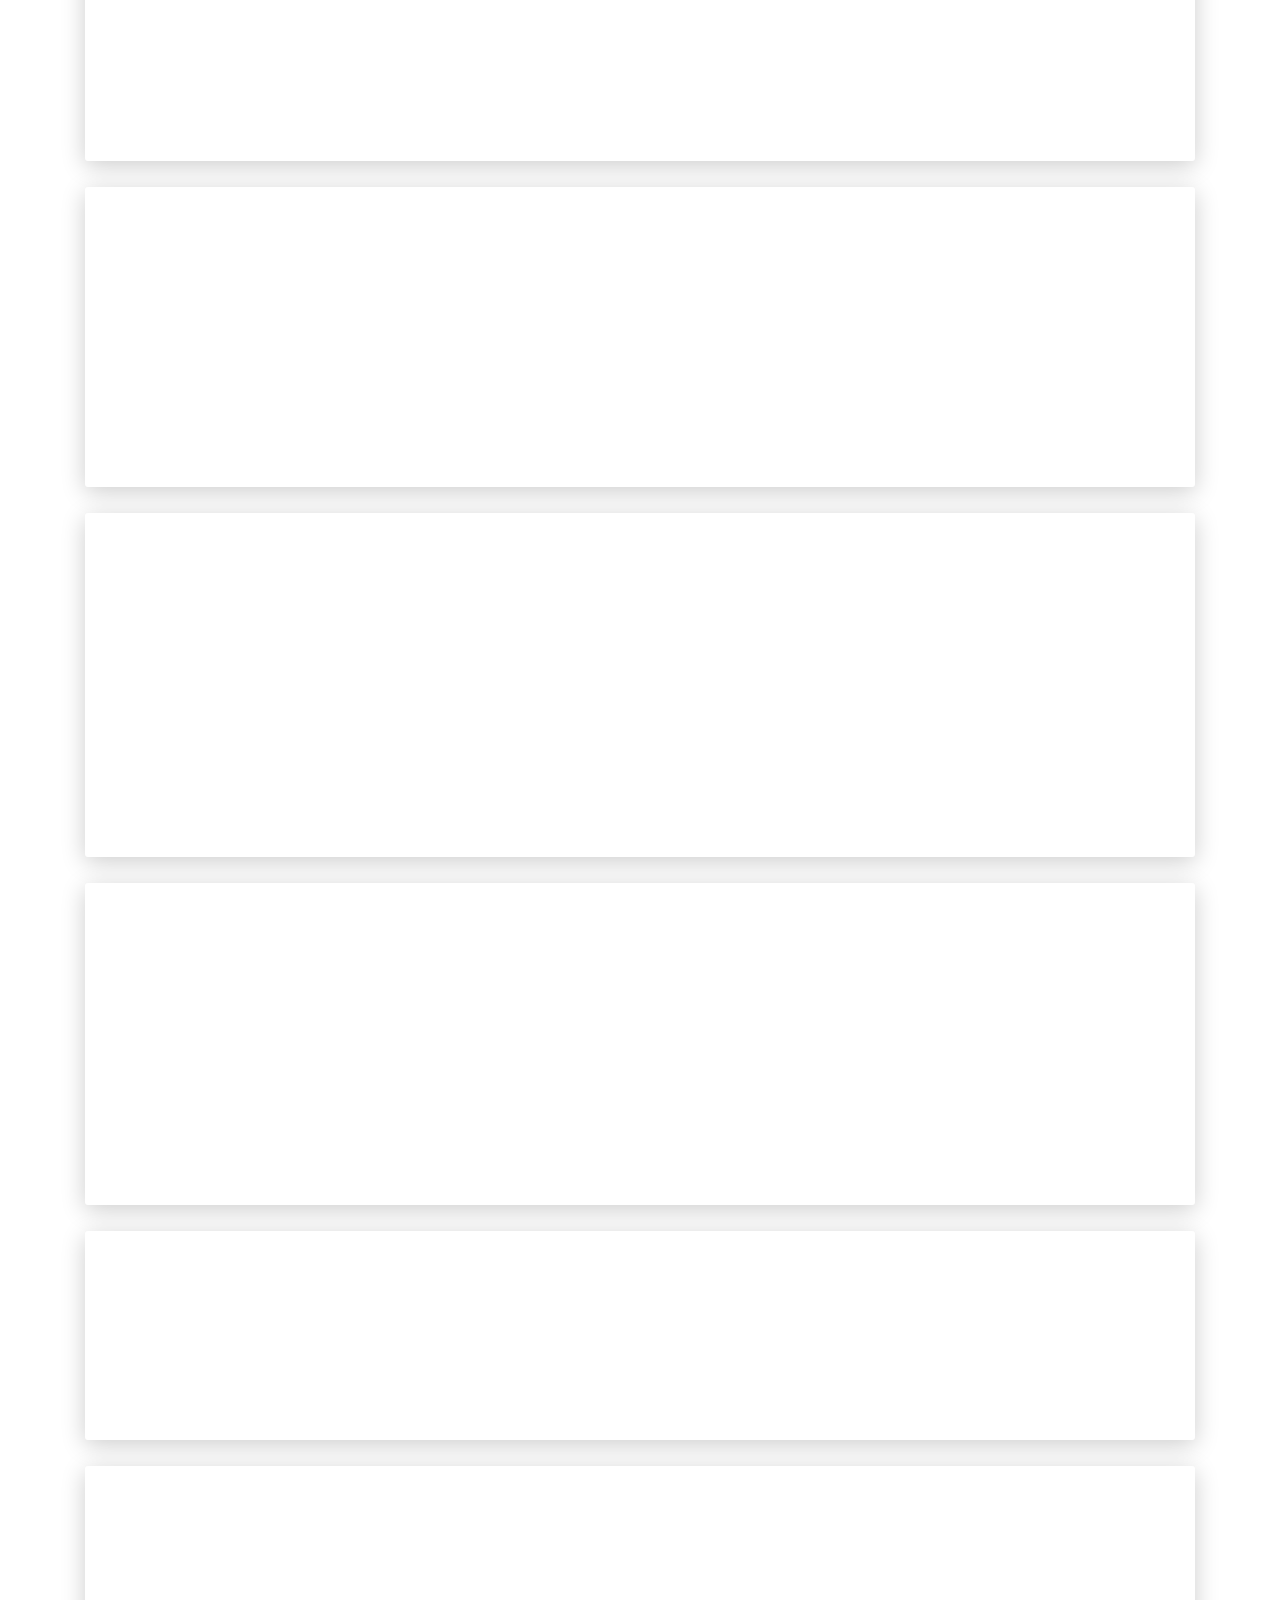
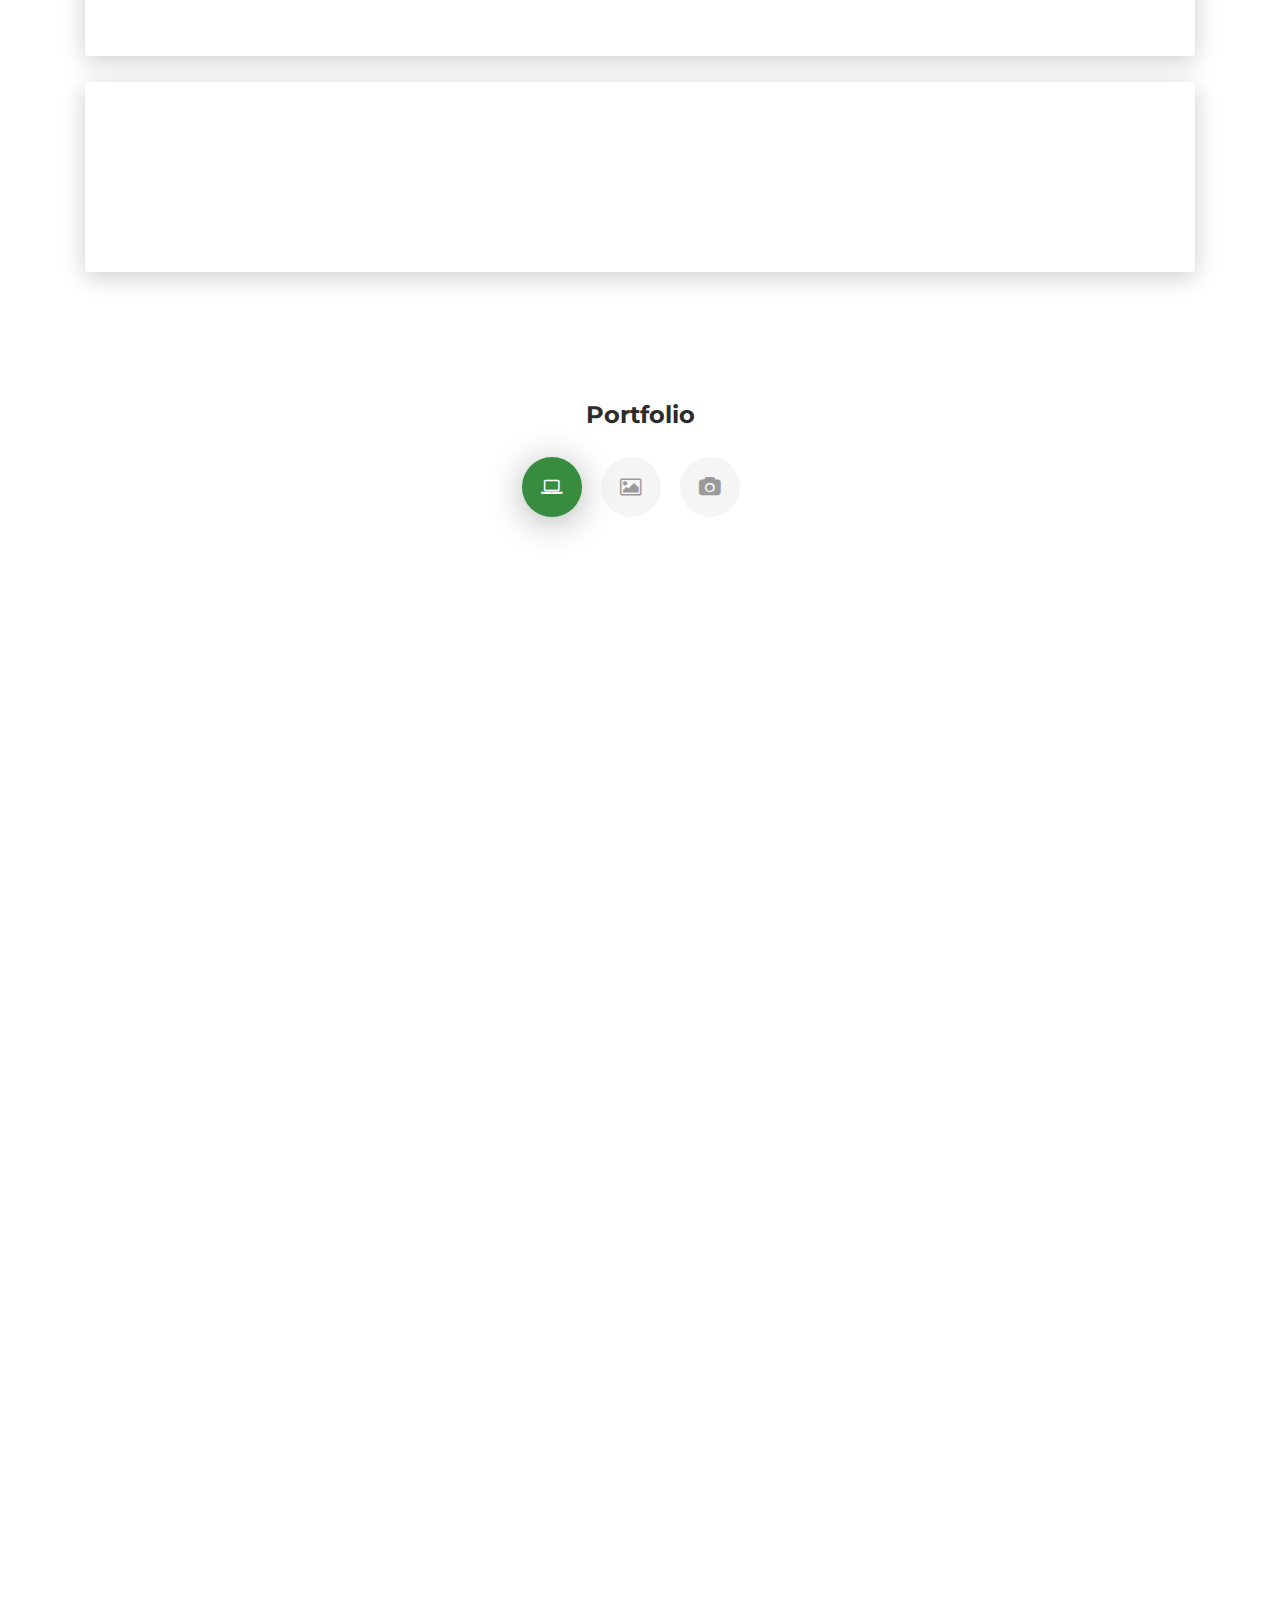
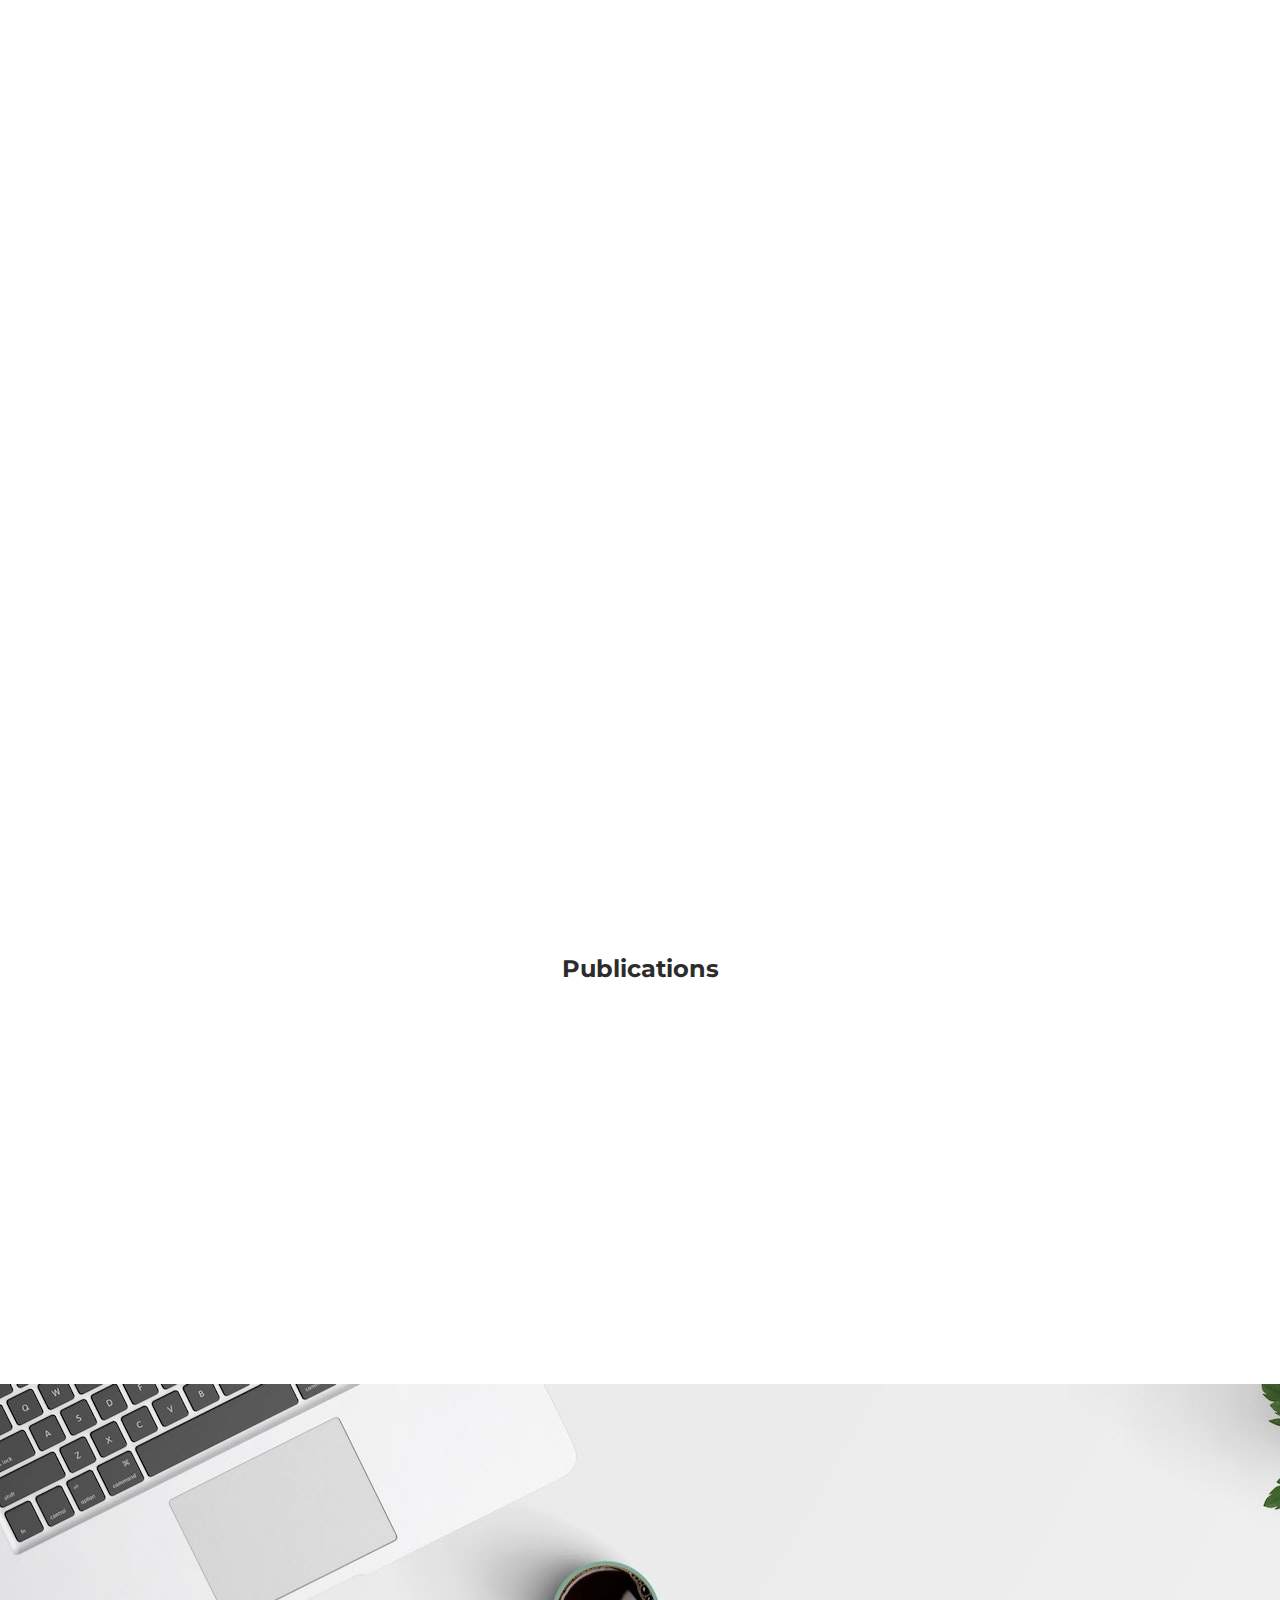
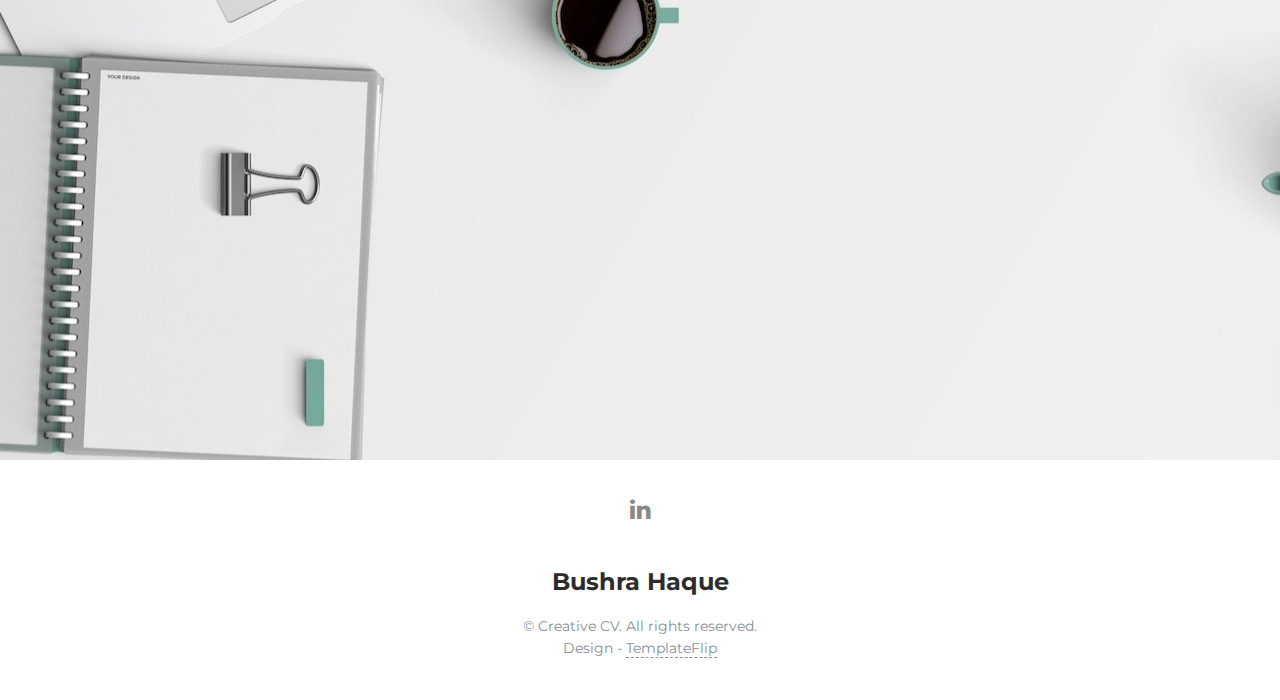
==== commit cd2adb05: "final update" ====
--- a/index.html
+++ b/index.html
@@ -426,39 +426,39 @@
       <div class="card-body">
         <div class="row">
           <div class="col-md-6">
-            <div class="progress-container progress-primary"><span class="progress-badge">Polymerase Chain Reaction</span>
-            </div>
-          </div>
-          <div class="col-md-6">
-            <div class="progress-container progress-primary"><span class="progress-badge">Gel Electrophoresis</span>
+            <div class="progress-container progress-primary"><span class="progress-badge">▣  Polymerase Chain Reaction</span>
+            </div>
+          </div>
+          <div class="col-md-6">
+            <div class="progress-container progress-primary"><span class="progress-badge">▣  Gel Electrophoresis</span>
             </div>
           </div>
         </div>
         <div class="row">
           <div class="col-md-6">
-            <div class="progress-container progress-primary"><span class="progress-badge">SDS-PAGE</span>
-            </div>
-          </div>
-          <div class="col-md-6">
-            <div class="progress-container progress-primary"><span class="progress-badge">Affinity, column, thin layer chromatography</span>
+            <div class="progress-container progress-primary"><span class="progress-badge">▣  SDS-PAGE</span>
+            </div>
+          </div>
+          <div class="col-md-6">
+            <div class="progress-container progress-primary"><span class="progress-badge">▣  Affinity, column, thin layer chromatography</span>
             </div>
           </div>
         </div>
         <div class="row">
           <div class="col-md-6">
-            <div class="progress-container progress-primary"><span class="progress-badge">Blood mononuclear cells isolation</span>
-            </div>
-          </div>
-          <div class="col-md-6">
-            <div class="progress-container progress-primary"><span class="progress-badge">Hematoxylin and eosin and Congo red staining</span>
-            </div>
-          </div>
-          <div class="col-md-6">
-            <div class="progress-container progress-primary"><span class="progress-badge">Bradford protein assay</span>
-            </div>
-          </div>
-          <div class="col-md-6">
-            <div class="progress-container progress-primary"><span class="progress-badge">In vivo experiments using Dugesia tigrina (planaria), crickets and green peach aphids</span>
+            <div class="progress-container progress-primary"><span class="progress-badge">▣  Blood mononuclear cells isolation</span>
+            </div>
+          </div>
+          <div class="col-md-6">
+            <div class="progress-container progress-primary"><span class="progress-badge">▣  Hematoxylin and eosin and Congo red staining</span>
+            </div>
+          </div>
+          <div class="col-md-6">
+            <div class="progress-container progress-primary"><span class="progress-badge">▣  Bradford protein assay</span>
+            </div>
+          </div>
+          <div class="col-md-6">
+            <div class="progress-container progress-primary"><span class="progress-badge">▣  In vivo experiments using Dugesia tigrina (planaria), crickets and green peach aphids</span>
             </div>
           </div>
         </div>
@@ -473,41 +473,41 @@
       <div class="card-body">
         <div class="row">
           <div class="col-md-6">
-            <div class="progress-container progress-primary"><span class="progress-badge">In silico modeling using PyMOL</span>
-            </div>
-          </div>
-          <div class="col-md-6">
-            <div class="progress-container progress-primary"><span class="progress-badge">BLAST, Pfam and Prosite tools</span>
+            <div class="progress-container progress-primary"><span class="progress-badge">▣  In silico modeling using PyMOL</span>
+            </div>
+          </div>
+          <div class="col-md-6">
+            <div class="progress-container progress-primary"><span class="progress-badge">▣  BLAST, Pfam and Prosite tools</span>
             </div>
           </div>
         </div>
         <div class="row">
           <div class="col-md-6">
-            <div class="progress-container progress-primary"><span class="progress-badge">Construction and visualization of phylogenetic trees with Clustal, Mesquite, CIPRES & Archaeopteryx </span>
-            </div>
-          </div>
-          <div class="col-md-6">
-            <div class="progress-container progress-primary"><span class="progress-badge">Gene ontology interpretations using DAVID, KEGG and CARD</span>
+            <div class="progress-container progress-primary"><span class="progress-badge">▣  Construction and visualization of phylogenetic trees with Clustal, Mesquite, CIPRES & Archaeopteryx </span>
+            </div>
+          </div>
+          <div class="col-md-6">
+            <div class="progress-container progress-primary"><span class="progress-badge">▣  Gene ontology interpretations using DAVID, KEGG and CARD</span>
             </div>
           </div>
         </div>
         <div class="row">
           <div class="col-md-6">
-            <div class="progress-container progress-primary"><span class="progress-badge">Genome assembly with VELVET and Galaxy</span>
-            </div>
-          </div>
-          <div class="col-md-6">
-            <div class="progress-container progress-primary"><span class="progress-badge">RNA-, bisulfite-seq data analysis</span>
+            <div class="progress-container progress-primary"><span class="progress-badge">▣  Genome assembly with VELVET and Galaxy</span>
+            </div>
+          </div>
+          <div class="col-md-6">
+            <div class="progress-container progress-primary"><span class="progress-badge">▣  RNA-, bisulfite-seq data analysis</span>
             </div>
           </div>
         </div>
         <div class="row">
           <div class="col-md-6">
-            <div class="progress-container progress-primary"><span class="progress-badge">X-ray structure solution, refinement and analysis with Phenix, Coot</span>
+            <div class="progress-container progress-primary"><span class="progress-badge">▣  X-ray structure solution, refinement and analysis with Phenix, Coot</span>
             </div>
           </div>
          <div class="col-md-6">
-            <div class="progress-container progress-primary"><span class="progress-badge">Programming experience in R, Netlogo</span>
+            <div class="progress-container progress-primary"><span class="progress-badge">▣  Programming experience in R, Netlogo</span>
             </div>
           </div>
           </div>
@@ -774,49 +774,49 @@
         <div class="ml-auto mr-auto">
           <div class="row">
             <div class="col-md-6">
-              <div class="cc-porfolio-image img-raised" data-aos="fade-up" data-aos-anchor-placement="top-bottom"><a href="images/IMG_3020.JPG">
+              <div class="cc-porfolio-image img-raised" data-aos="fade-up" data-aos-anchor-placement="top-bottom">
                   <figure class="cc-effect"><img src="images/IMG_3020.JPG" alt="Image"/>
                     <figcaption>
                       <div class="h4">Energy Week Case Competition</div>
                       <p>McMaster University, Hamilton ON</p>
                     </figcaption>
                   </figure></a></div>
-              <div class="cc-porfolio-image img-raised" data-aos="fade-up" data-aos-anchor-placement="top-bottom"><a href="images/IMG_3295.JPG">
+              <div class="cc-porfolio-image img-raised" data-aos="fade-up" data-aos-anchor-placement="top-bottom">
                   <figure class="cc-effect"><img src="images/IMG_3295.JPG" alt="Image"/>
                     <figcaption>
                       <div class="h4">End of First Year</div>
                       <p>McMaster University, Hamilton ON</p>
                     </figcaption>
                   </figure></a></div>
-              <div class="cc-porfolio-image img-raised" data-aos="fade-up" data-aos-anchor-placement="top-bottom"><a href="images/aphid.JPG">
+              <div class="cc-porfolio-image img-raised" data-aos="fade-up" data-aos-anchor-placement="top-bottom">
                     <figure class="cc-effect"><img src="images/aphid.JPG" alt="Image"/>
                           <figcaption>
                             <div class="h4">Green Peach Aphid</div>
                             <p>McMaster University, Hamilton ON</p>
                           </figcaption>
                         </figure></a></div>  
-              <div class="cc-porfolio-image img-raised" data-aos="fade-up" data-aos-anchor-placement="top-bottom"><a href="images/IMG_6773.JPG">
+              <div class="cc-porfolio-image img-raised" data-aos="fade-up" data-aos-anchor-placement="top-bottom">
                     <figure class="cc-effect"><img src="images/IMG_6773.JPG" alt="Image"/>
                           <figcaption>
                             <div class="h4">Last BIOCHEM 2L06 Meeting</div>
                             <p>McMaster University, Hamilton ON</p>
                           </figcaption>
                         </figure></a></div> 
-              <div class="cc-porfolio-image img-raised" data-aos="fade-up" data-aos-anchor-placement="top-bottom"><a href="images/microscopic.JPG">
+              <div class="cc-porfolio-image img-raised" data-aos="fade-up" data-aos-anchor-placement="top-bottom">
                     <figure class="cc-effect"><img src="images/microscopic.JPG" alt="Image"/>
                           <figcaption>
                             <div class="h4">Human Cheek Epithelial Cells</div>
                             <p>McMaster University, Hamilton ON</p>
                           </figcaption>
                         </figure></a></div> 
-              <div class="cc-porfolio-image img-raised" data-aos="fade-up" data-aos-anchor-placement="top-bottom"><a href="images/telescope.jpg">
+              <div class="cc-porfolio-image img-raised" data-aos="fade-up" data-aos-anchor-placement="top-bottom">
                     <figure class="cc-effect"><img src="images/telescope.jpg" alt="Image"/>
                           <figcaption>
                             <div class="h4">Cronyn Observatory</div>
                             <p>Western University, London ON</p>
                           </figcaption>
                         </figure></a></div> 
-              <div class="cc-porfolio-image img-raised" data-aos="fade-up" data-aos-anchor-placement="top-bottom"><a href="images/isci.JPG">
+              <div class="cc-porfolio-image img-raised" data-aos="fade-up" data-aos-anchor-placement="top-bottom">
                     <figure class="cc-effect"><img src="images/isci.JPG" alt="Image"/>
                           <figcaption>
                             <div class="h4">Integrated Science Field Trip</div>
@@ -825,49 +825,49 @@
                         </figure></a></div>         
             </div>
             <div class="col-md-6">
-              <div class="cc-porfolio-image img-raised" data-aos="fade-up" data-aos-anchor-placement="top-bottom"><a href="images/IMG_5555.JPG">
+              <div class="cc-porfolio-image img-raised" data-aos="fade-up" data-aos-anchor-placement="top-bottom">
                   <figure class="cc-effect"><img src="images/IMG_5555.JPG" alt="Image"/>
                     <figcaption>
                       <div class="h4">Lab Partners</div>
                       <p>McMaster University, Hamilton ON</p>
                     </figcaption>
                   </figure></a></div>
-              <div class="cc-porfolio-image img-raised" data-aos="fade-up" data-aos-anchor-placement="top-bottom"><a href="images/IMG_6464.JPG">
+              <div class="cc-porfolio-image img-raised" data-aos="fade-up" data-aos-anchor-placement="top-bottom">
                   <figure class="cc-effect"><img src="images/IMG_6464.JPG" alt="Image"/>
                     <figcaption>
                       <div class="h4">Scinapse Case Competition</div>
                       <p>Univerity of Ottawa, Ottawa ON</p>
                     </figcaption>
                   </figure></a></div>
-              <div class="cc-porfolio-image img-raised" data-aos="fade-up" data-aos-anchor-placement="top-bottom"><a href="images/IMG_0910.JPG">
+              <div class="cc-porfolio-image img-raised" data-aos="fade-up" data-aos-anchor-placement="top-bottom">
                     <figure class="cc-effect"><img src="images/IMG_0910.JPG" alt="Image"/>
                           <figcaption>
                             <div class="h4">Mission to Mars Project Research Team</div>
                             <p>McMaster University, Hamilton ON</p>
                           </figcaption>
                         </figure></a></div>
-              <div class="cc-porfolio-image img-raised" data-aos="fade-up" data-aos-anchor-placement="top-bottom"><a href="images/bacteria.JPG">
+              <div class="cc-porfolio-image img-raised" data-aos="fade-up" data-aos-anchor-placement="top-bottom">
                     <figure class="cc-effect"><img src="images/bacteria.JPG" alt="Image"/>
                           <figcaption>
                             <div class="h4">Bacterial Streak Plating</div>
                             <p>McMaster University, Hamilton ON</p>
                           </figcaption>
                         </figure></a></div>
-              <div class="cc-porfolio-image img-raised" data-aos="fade-up" data-aos-anchor-placement="top-bottom"><a href="images/gel electrophoresis.JPG">
+              <div class="cc-porfolio-image img-raised" data-aos="fade-up" data-aos-anchor-placement="top-bottom">
                     <figure class="cc-effect"><img src="images/gel electrophoresis.JPG" alt="Image"/>
                           <figcaption>
                             <div class="h4">Gel Electrophoresis</div>
                             <p>McMaster University, Hamilton ON</p>
                           </figcaption>
                         </figure></a></div>
-              <div class="cc-porfolio-image img-raised" data-aos="fade-up" data-aos-anchor-placement="top-bottom"><a href="images/scinapse.JPG">
+              <div class="cc-porfolio-image img-raised" data-aos="fade-up" data-aos-anchor-placement="top-bottom">
                     <figure class="cc-effect"><img src="images/scinapse.JPG" alt="Image"/>
                           <figcaption>
                             <div class="h4">Scinapse Case Competition</div>
                             <p>Univerity of Ottawa, Ottawa ON</p>
                           </figcaption>
                         </figure></a></div> 
-              <div class="cc-porfolio-image img-raised" data-aos="fade-up" data-aos-anchor-placement="top-bottom"><a href="images/rp.JPG">
+              <div class="cc-porfolio-image img-raised" data-aos="fade-up" data-aos-anchor-placement="top-bottom">
                     <figure class="cc-effect"><img src="images/rp.JPG" alt="Image"/>
                           <figcaption>
                             <div class="h4">Sustainable Energy Research Project Team</div>
@@ -919,7 +919,7 @@
   </div>
 </div>
 <div class="section" id="contact">
-  <div class="cc-contact-information" style="background-image: url('images/staticmap.png');">
+  <div class="cc-contact-information" style="background-image: url('images/cup.jpg');">
     <div class="container">
       <div class="cc-contact">
         <div class="row">
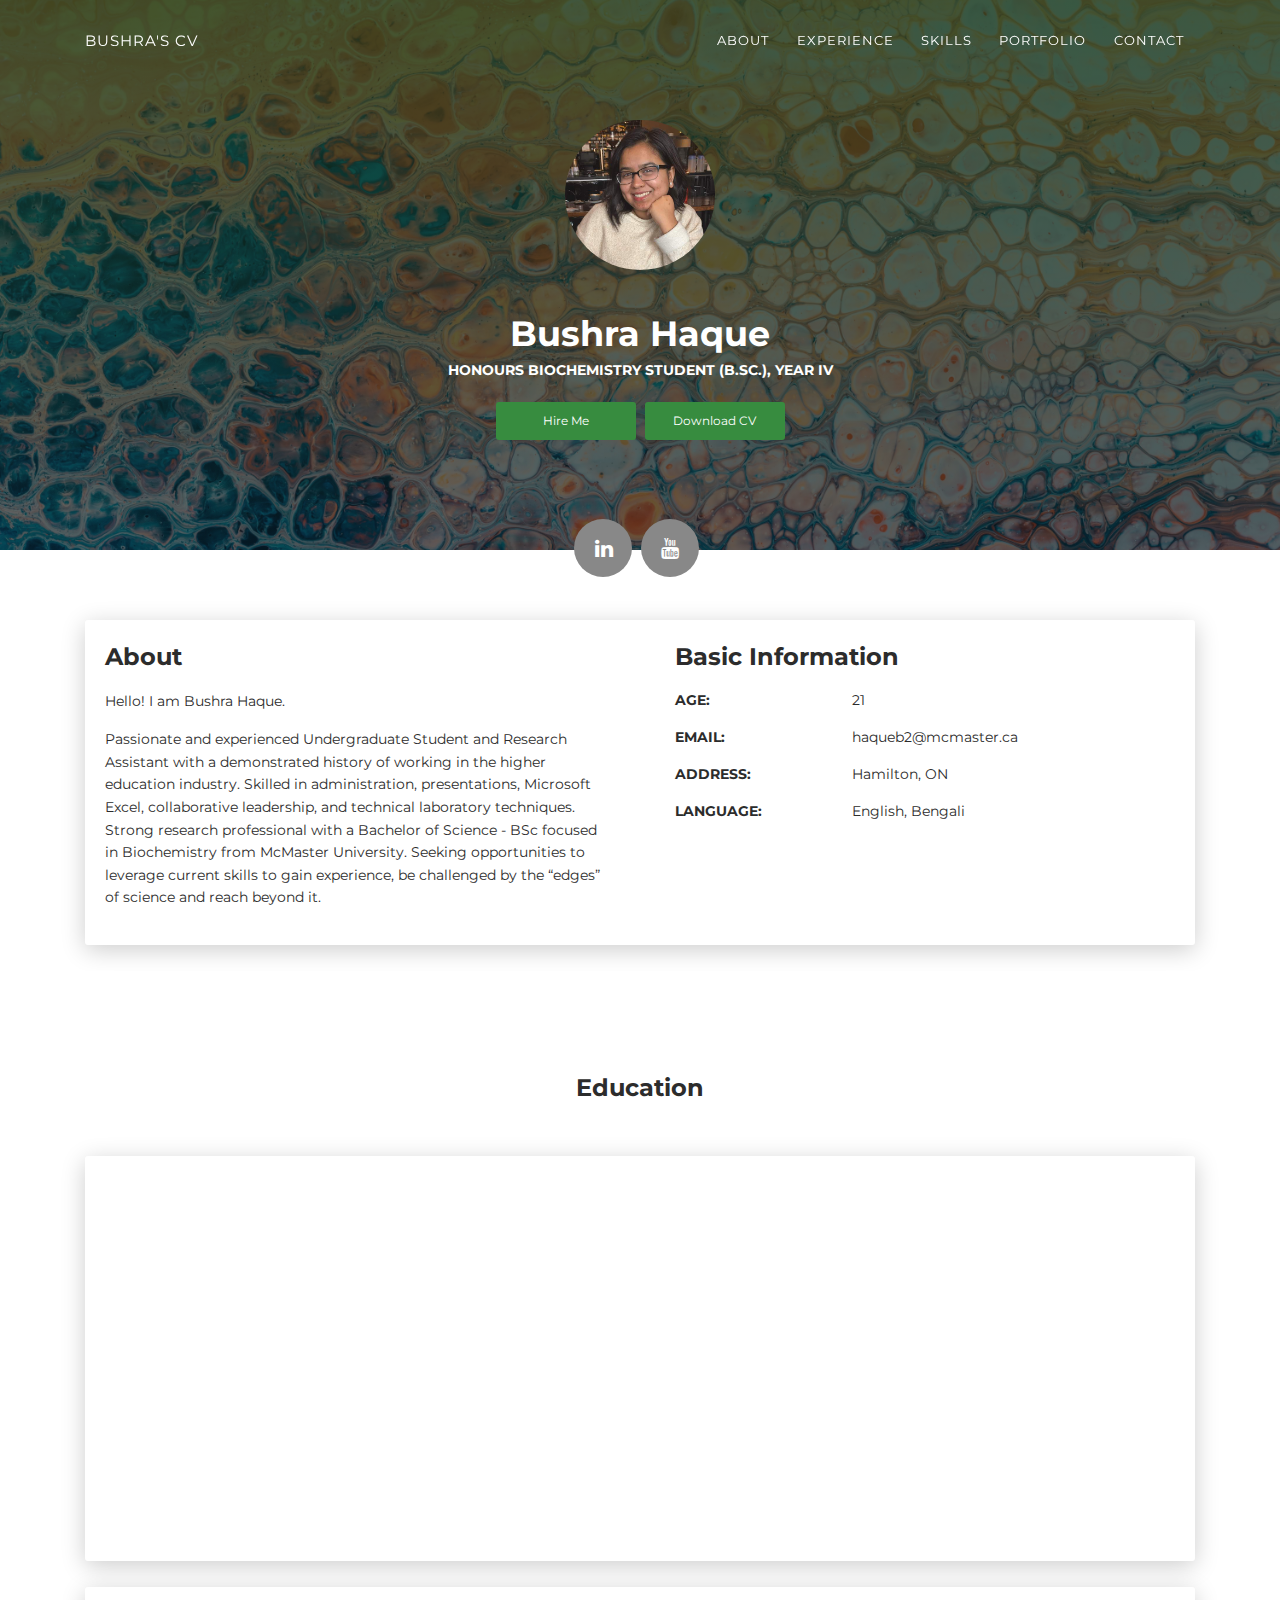
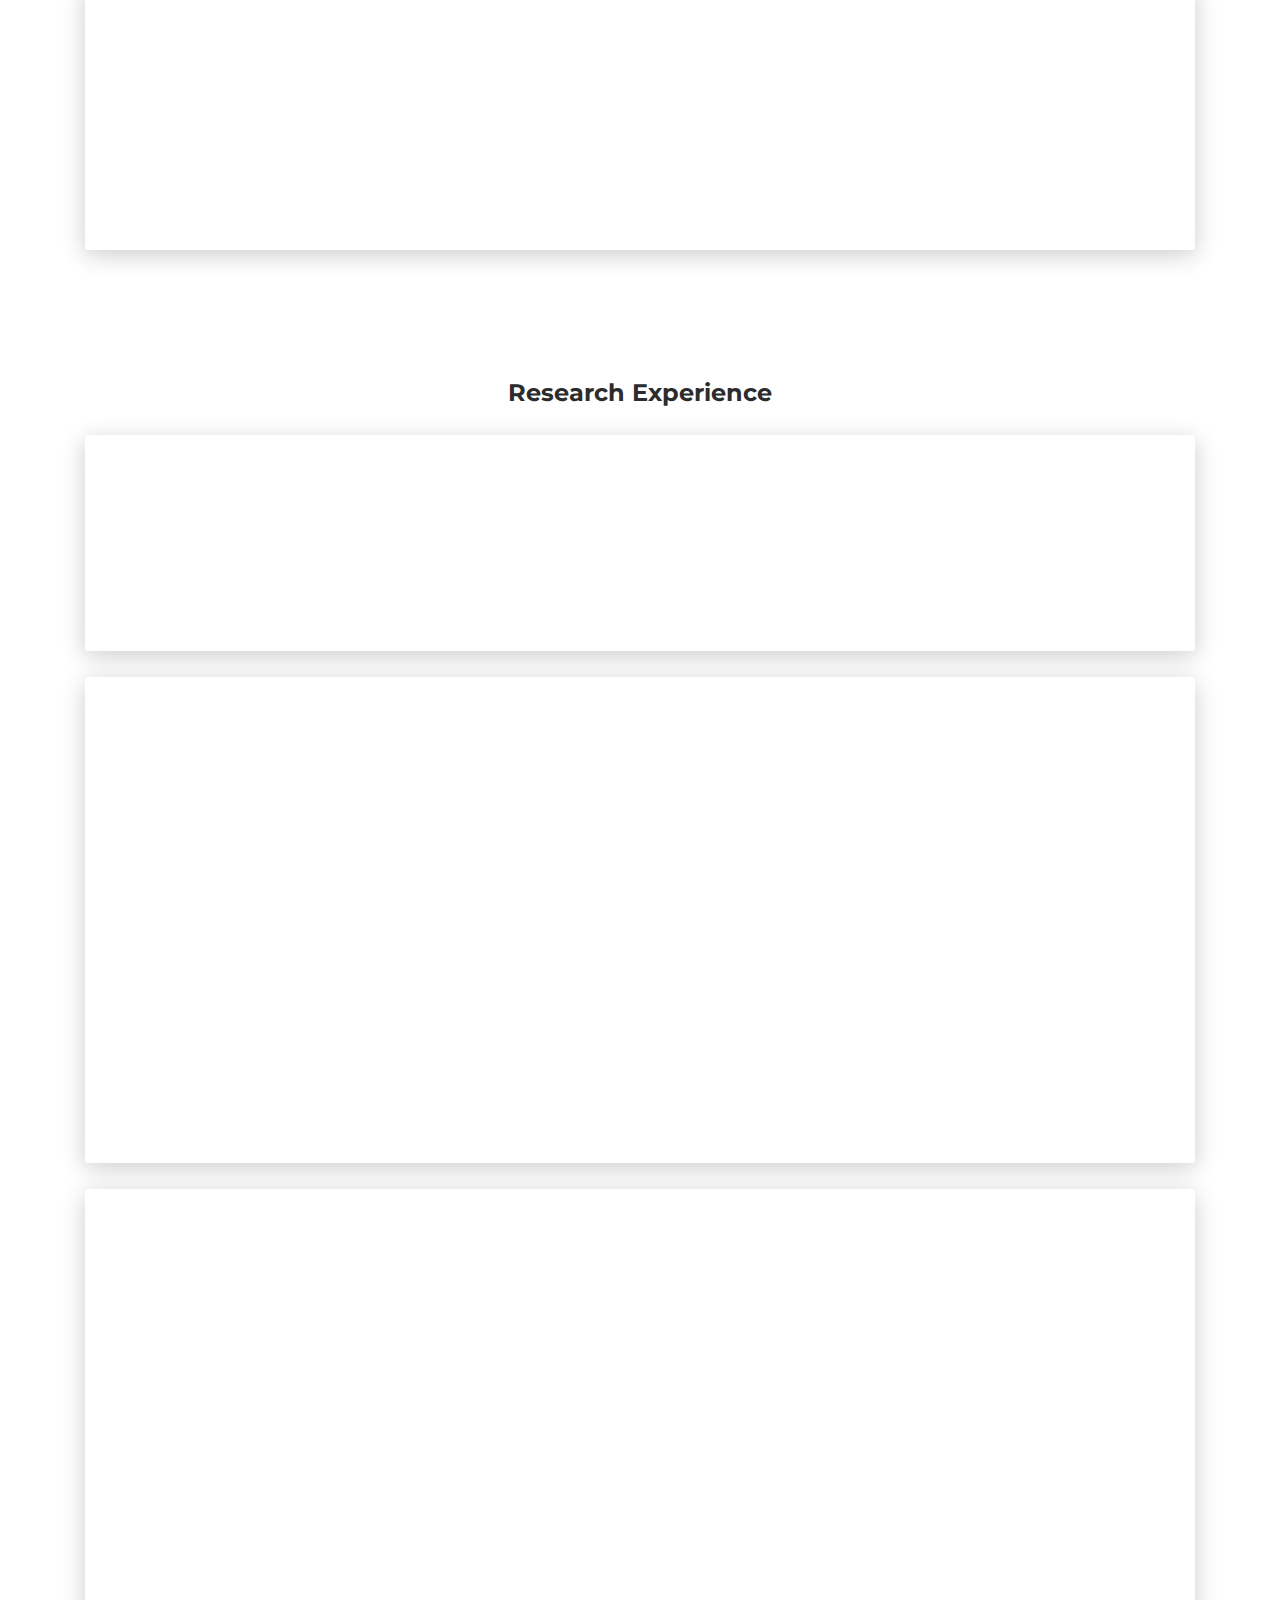
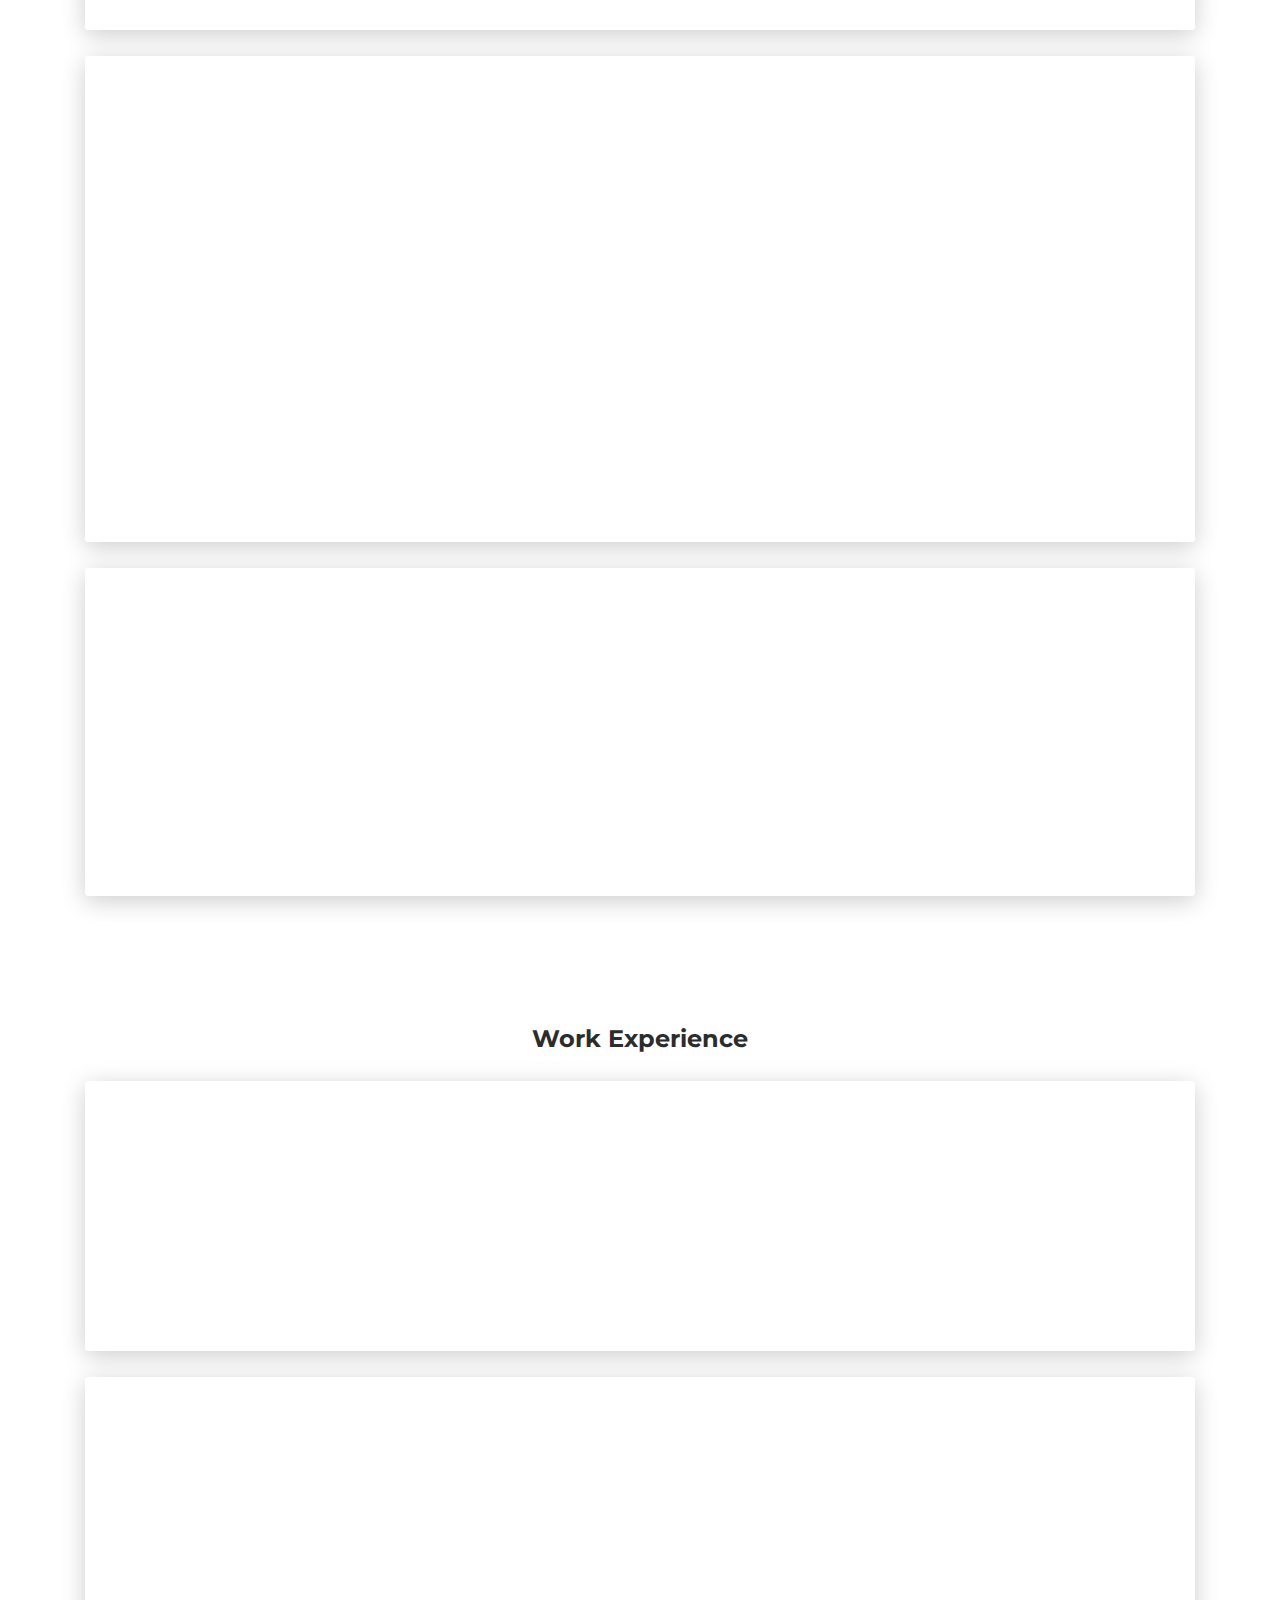
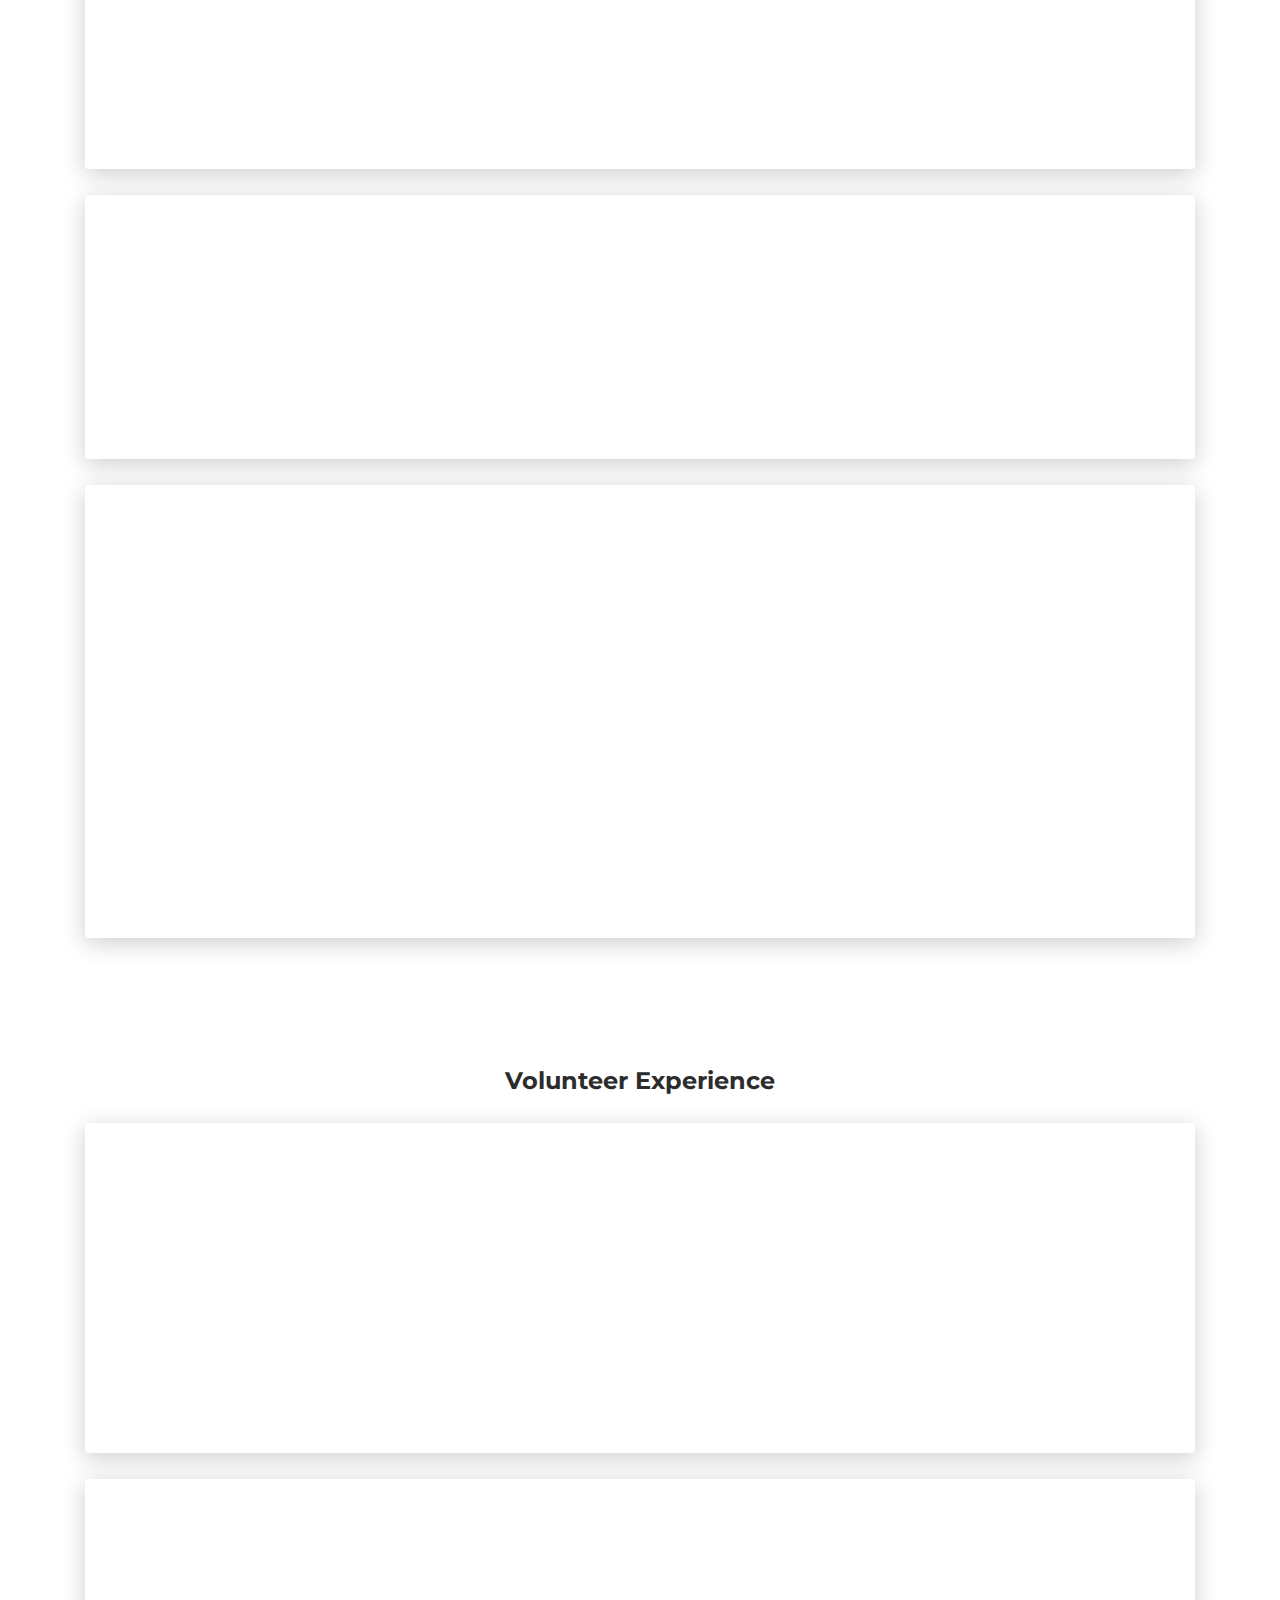
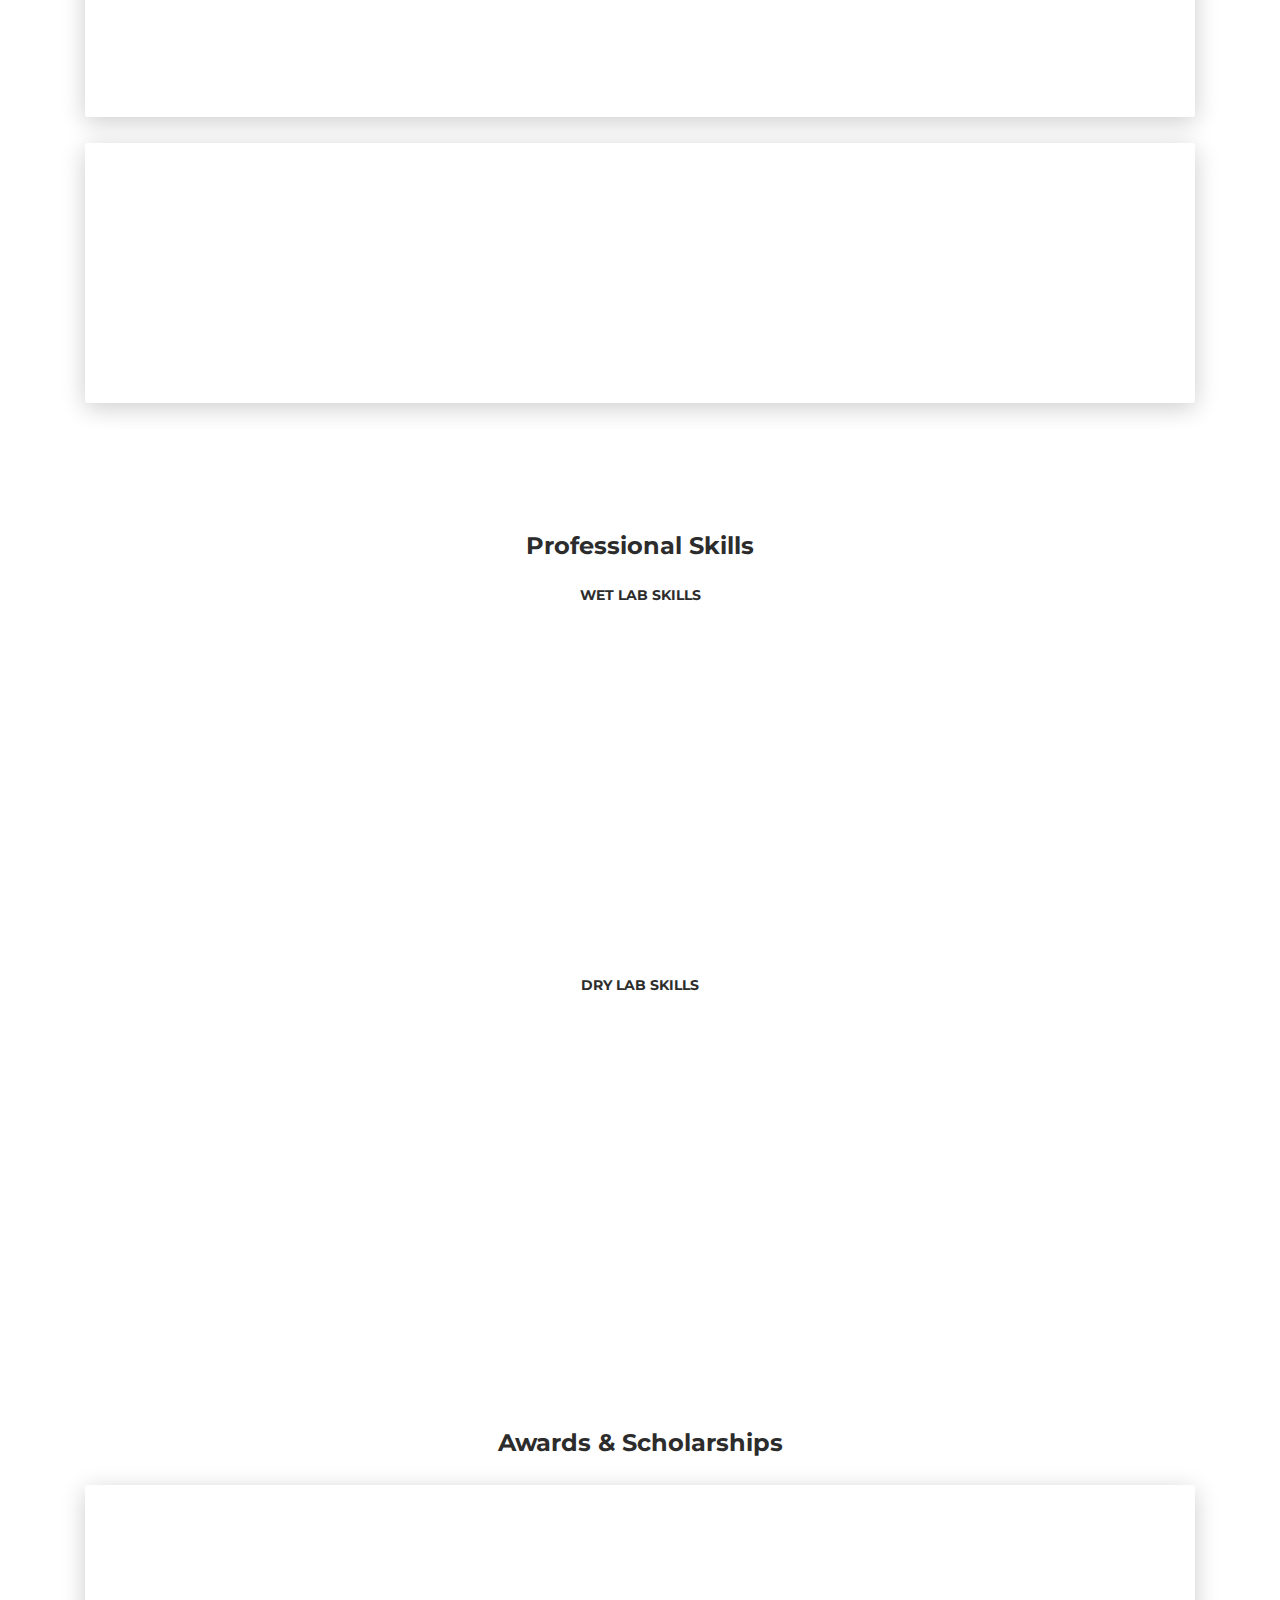
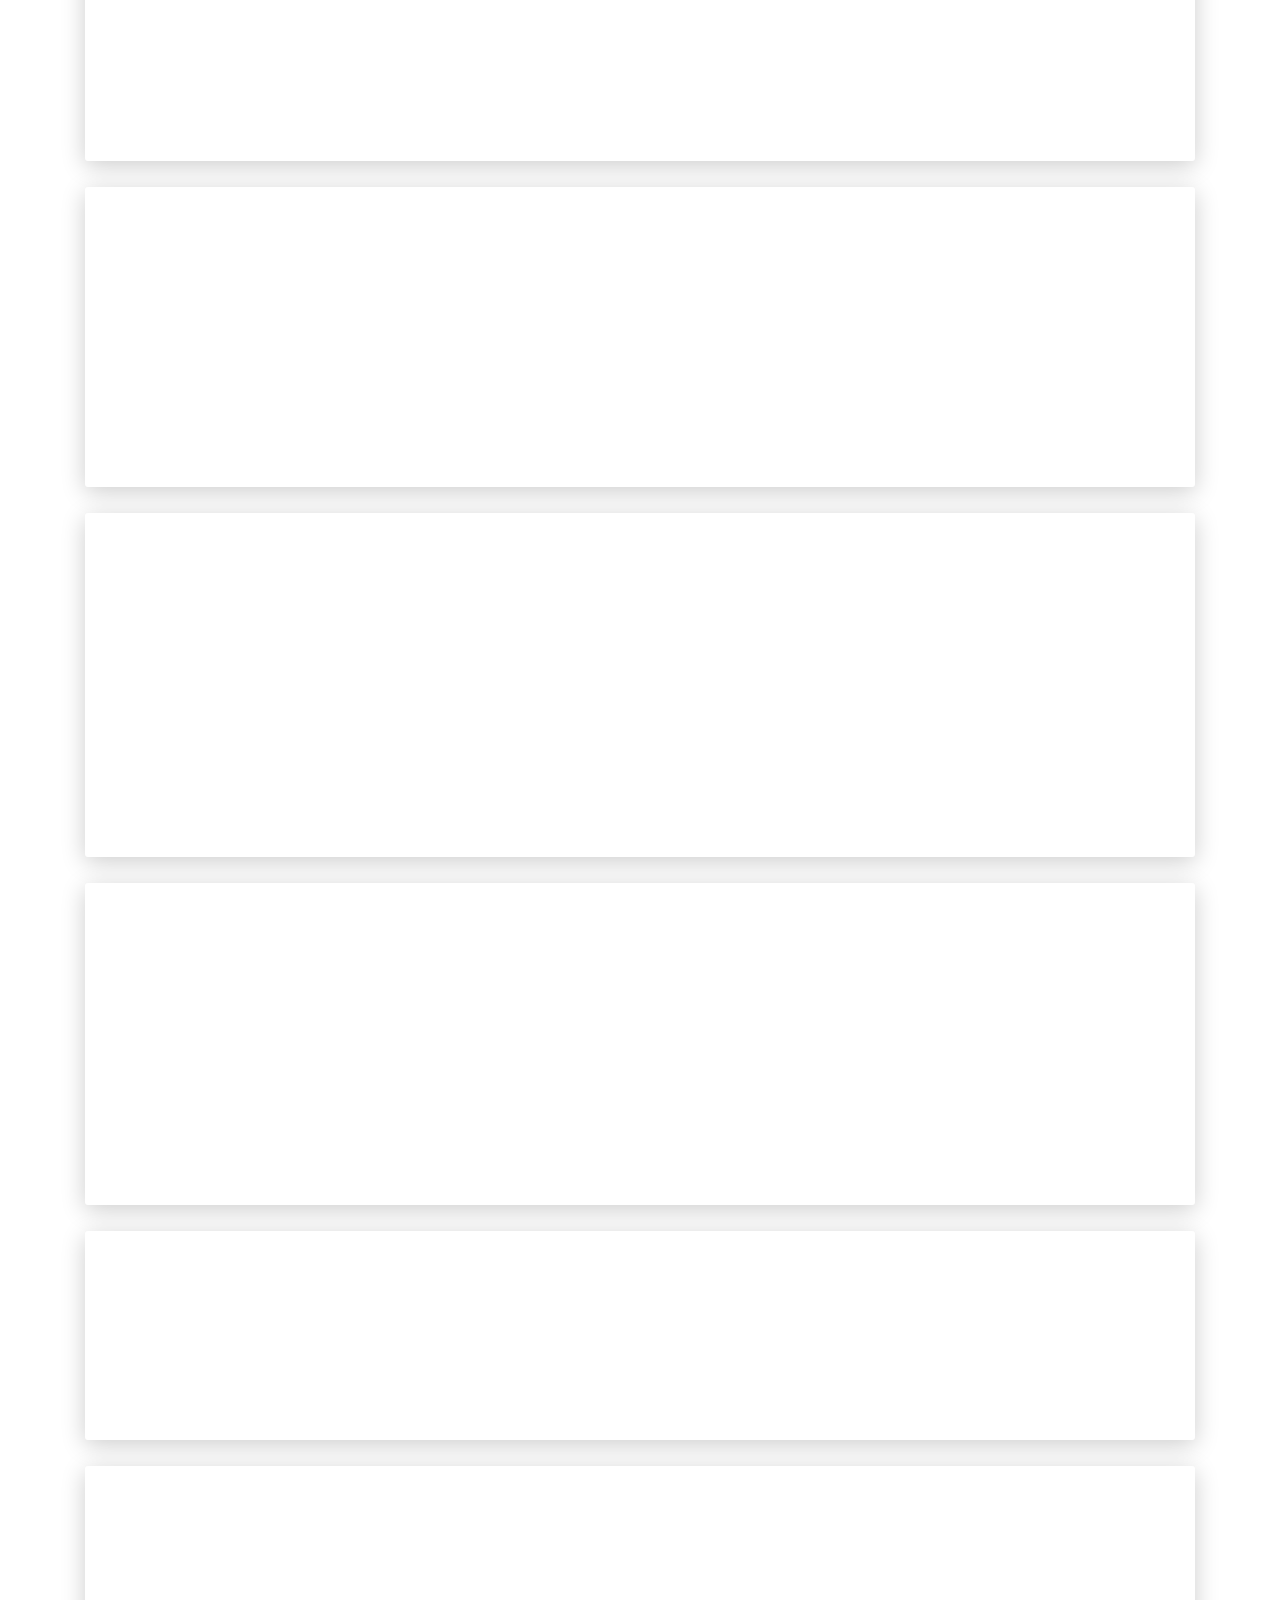
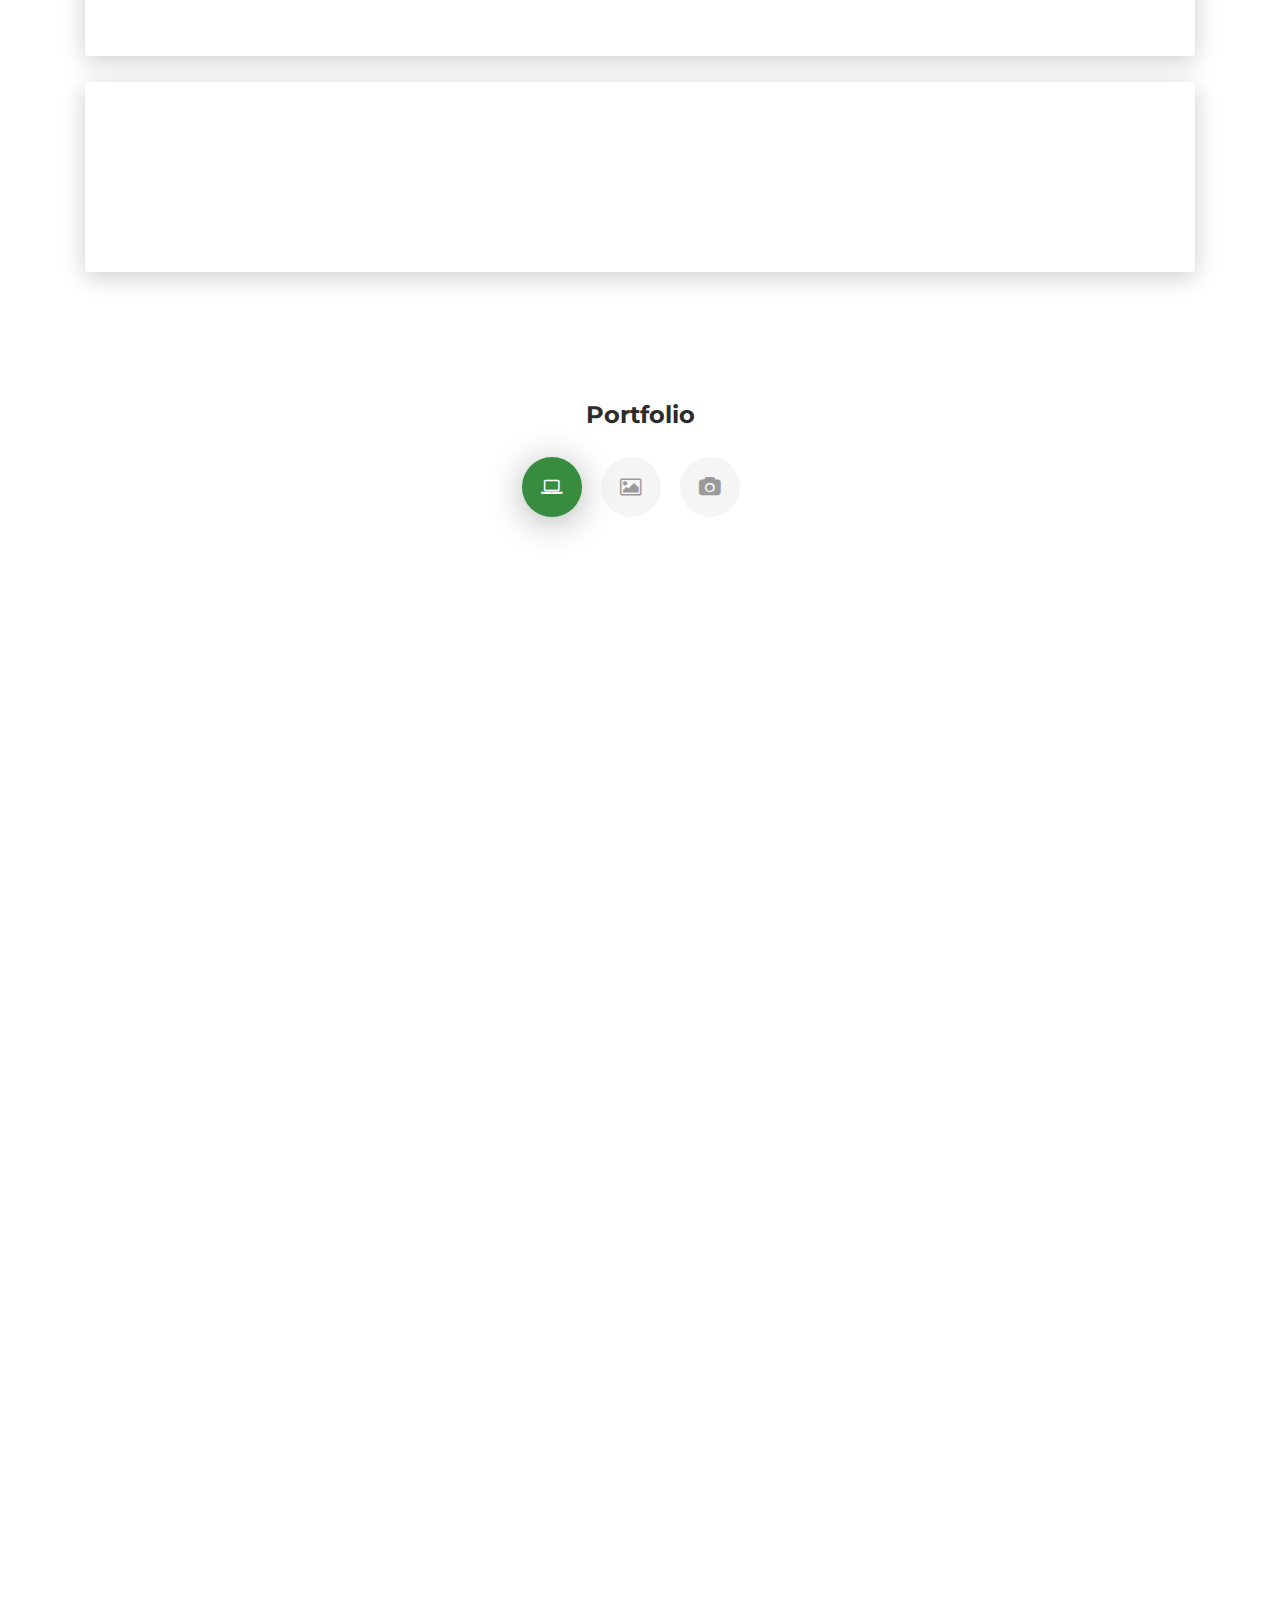
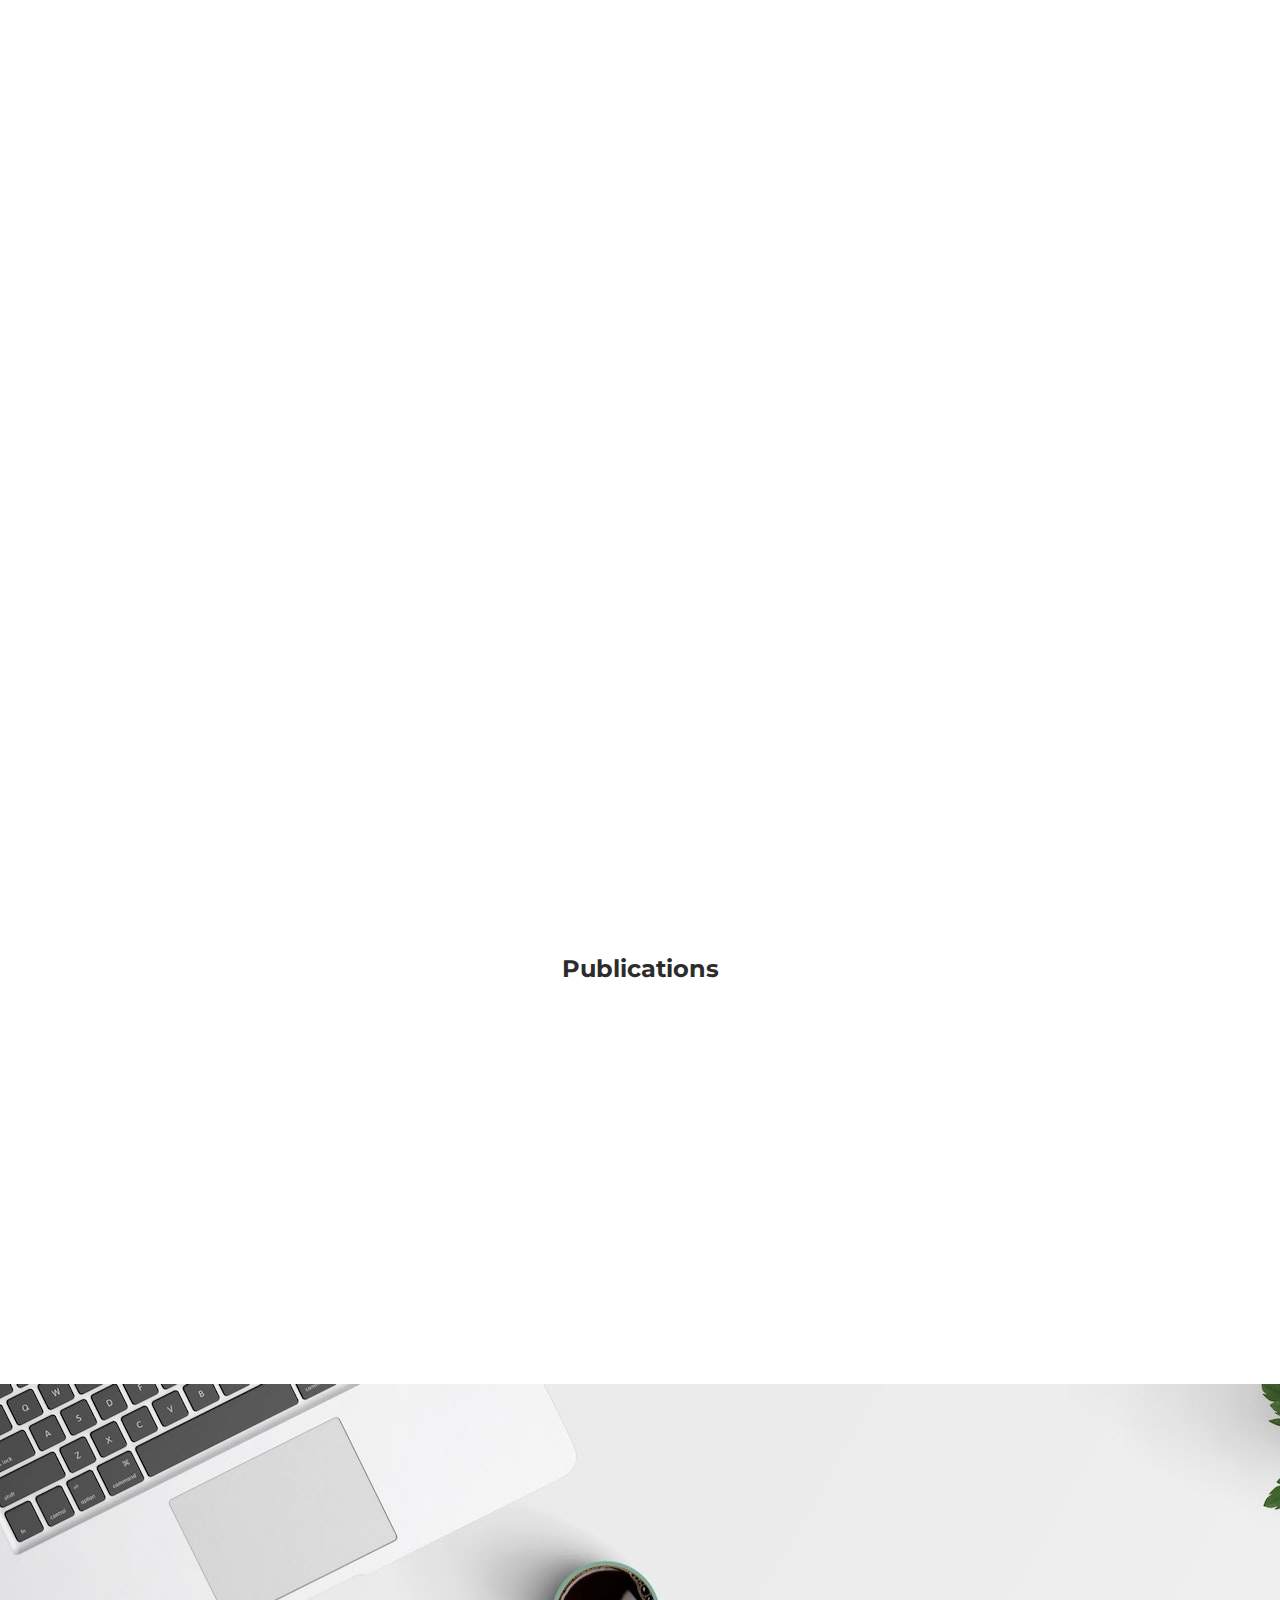
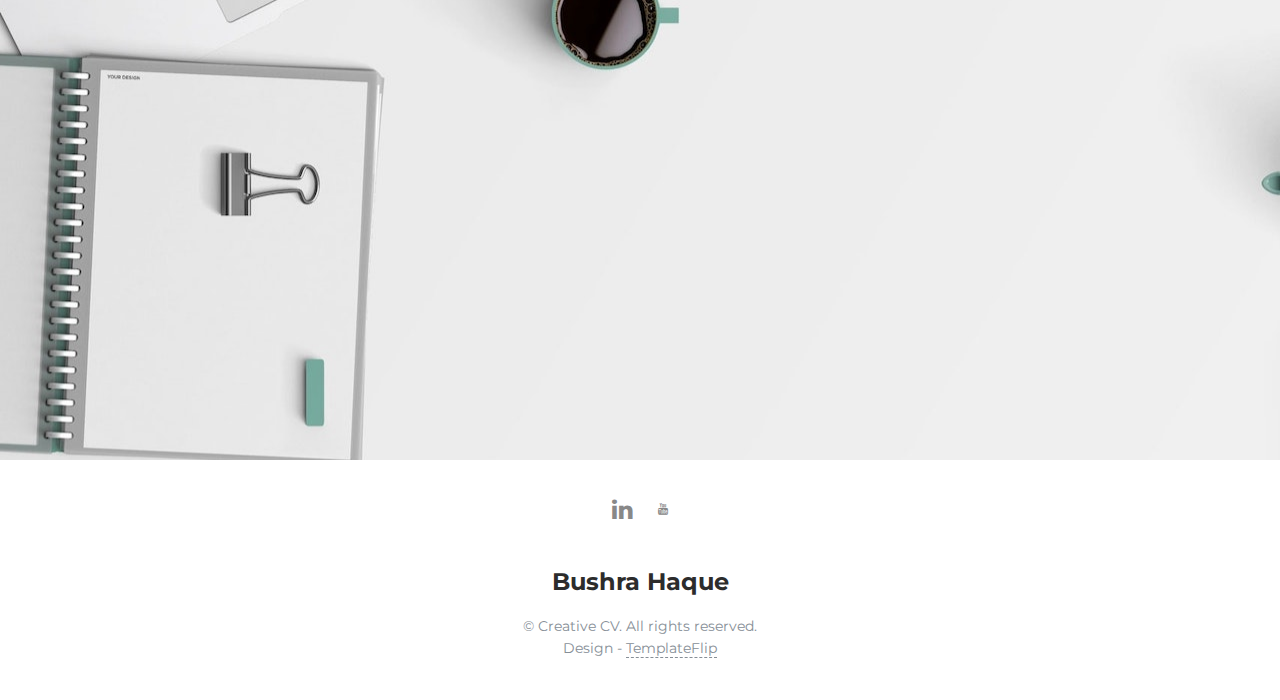
==== commit 2e4e4d2e: "youtube" ====
--- a/index.html
+++ b/index.html
@@ -48,7 +48,7 @@
       </div>
       <div class="section">
         <div class="container">
-          <div class="button-container"><a class="btn btn-default btn-round btn-lg btn-icon" href="https://www.linkedin.com/in/bushra-haque/" rel="tooltip" title="Connect with me on Linkedin"><i class="fa fa-linkedin"></i></a></div>
+          <div class="button-container"><a class="btn btn-default btn-round btn-lg btn-icon" href="https://www.linkedin.com/in/bushra-haque/" rel="tooltip" title="Connect with me on Linkedin"><i class="fa fa-linkedin"></i></a><a class="btn btn-default btn-round btn-lg btn-icon" href="https://bit.ly/3d42ffa" rel="tooltip" title="Subscribe to my channel on YouTube"><i class="fa fa-youtube"></i></a></div></div>
         </div>
       </div>
     </div>
@@ -985,7 +985,7 @@
 </div></div>
     </div>
     <footer class="footer">
-      <div class="container text-center"><a class="cc-facebook btn btn-link" href="https://www.linkedin.com/in/bushra-haque/"><i class="fa fa-linkedin fa-2x " aria-hidden="true"></i></a></div>
+      <div class="container text-center"><a class="cc-facebook btn btn-link" href="https://www.linkedin.com/in/bushra-haque/"><i class="fa fa-linkedin fa-2x " aria-hidden="true"></i></a><a class="cc-facebook btn btn-link" href="https://bit.ly/3d42ffa" rel="tooltip" title="Subscribe to my channel on YouTube"><i class="fa fa-youtube"></i></a></div></div></div>
       <div class="h4 title text-center">Bushra Haque</div>
       <div class="text-center text-muted">
         <p>&copy; Creative CV. All rights reserved.<br>Design - <a class="credit" href="https://templateflip.com" target="_blank">TemplateFlip</a></p>
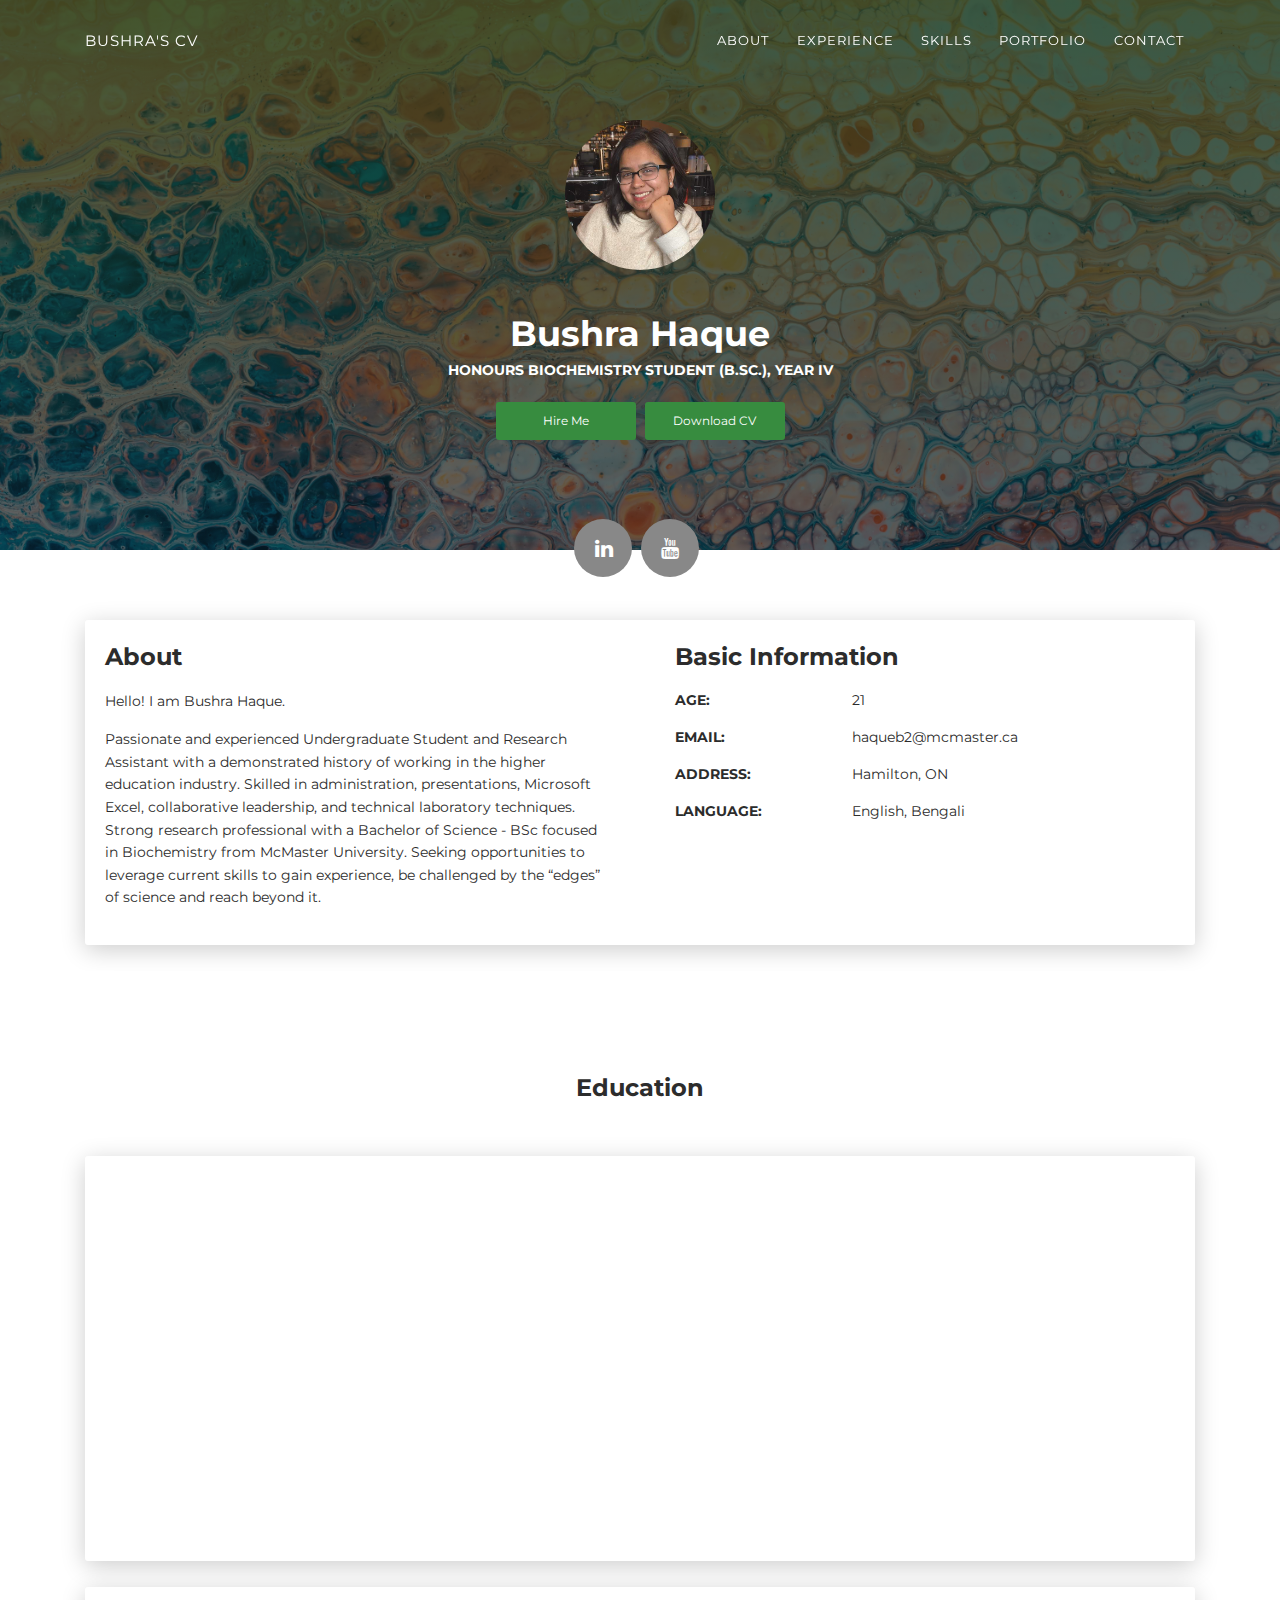
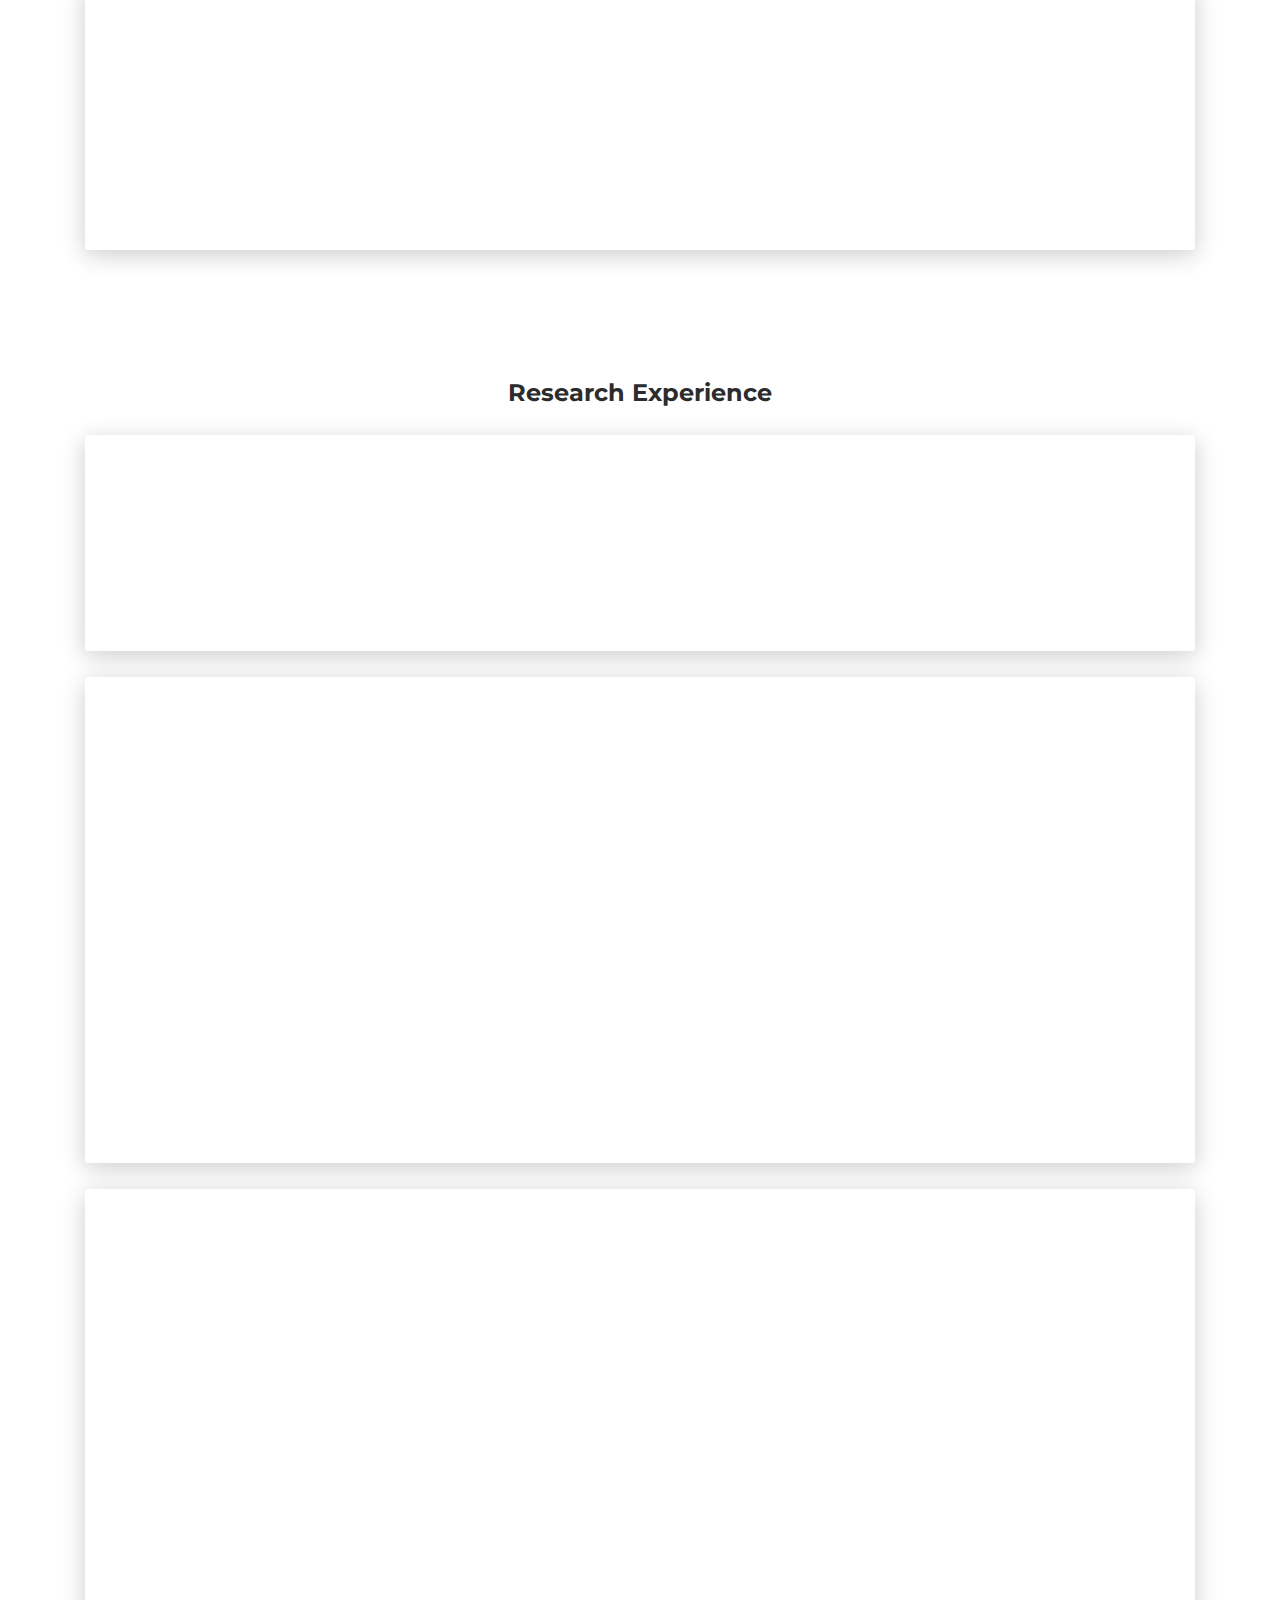
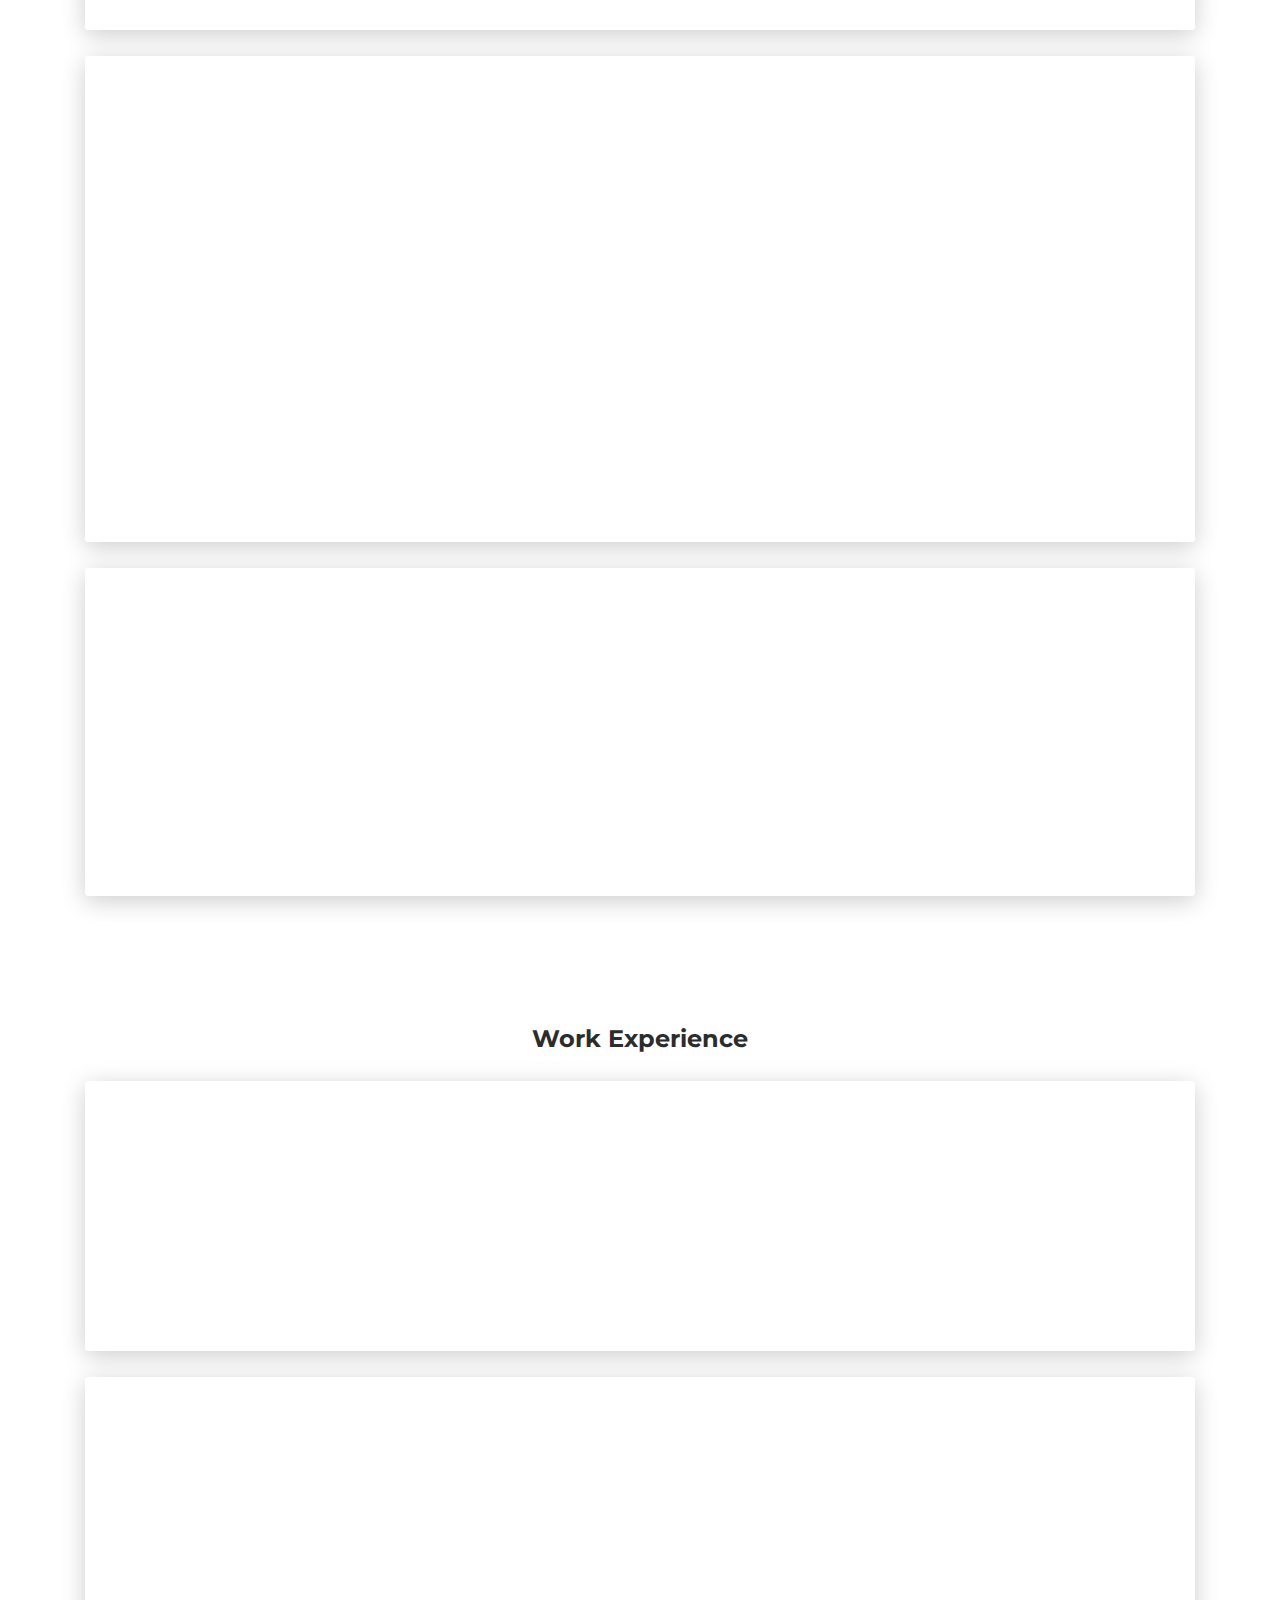
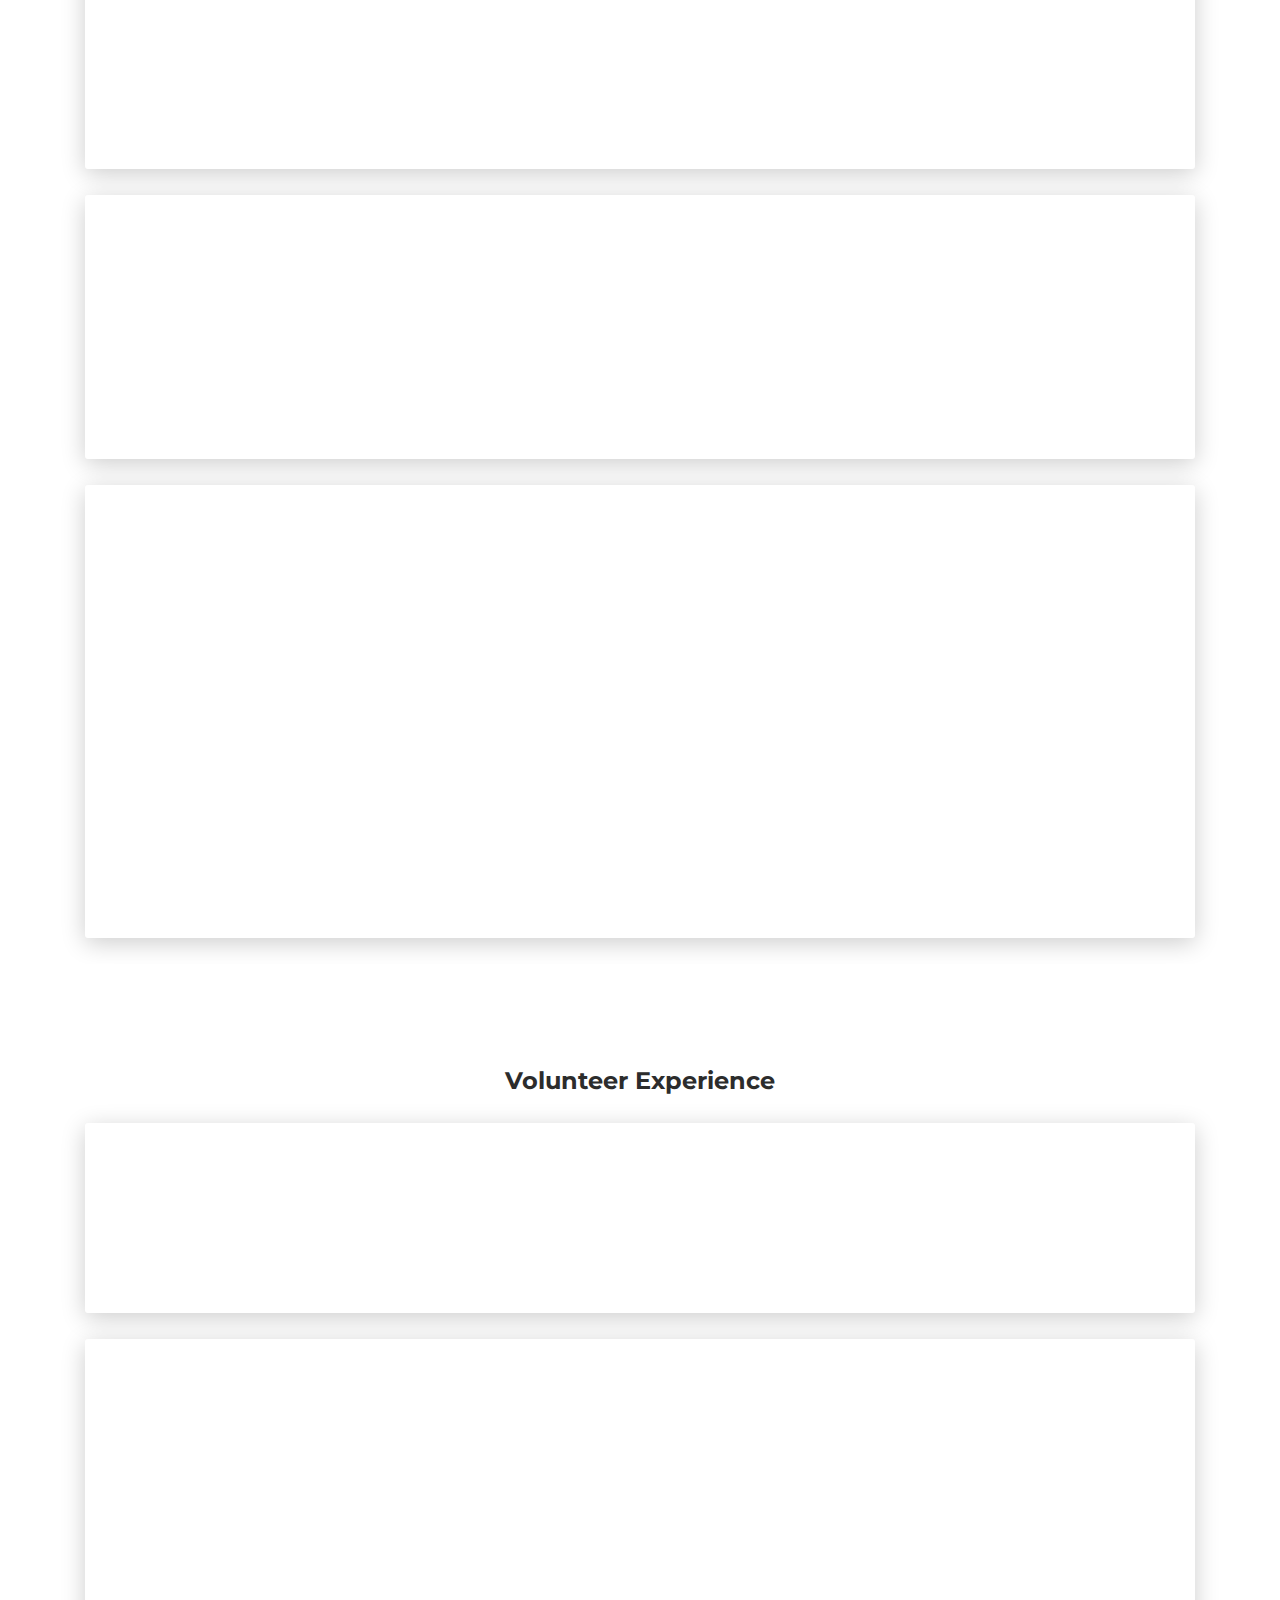
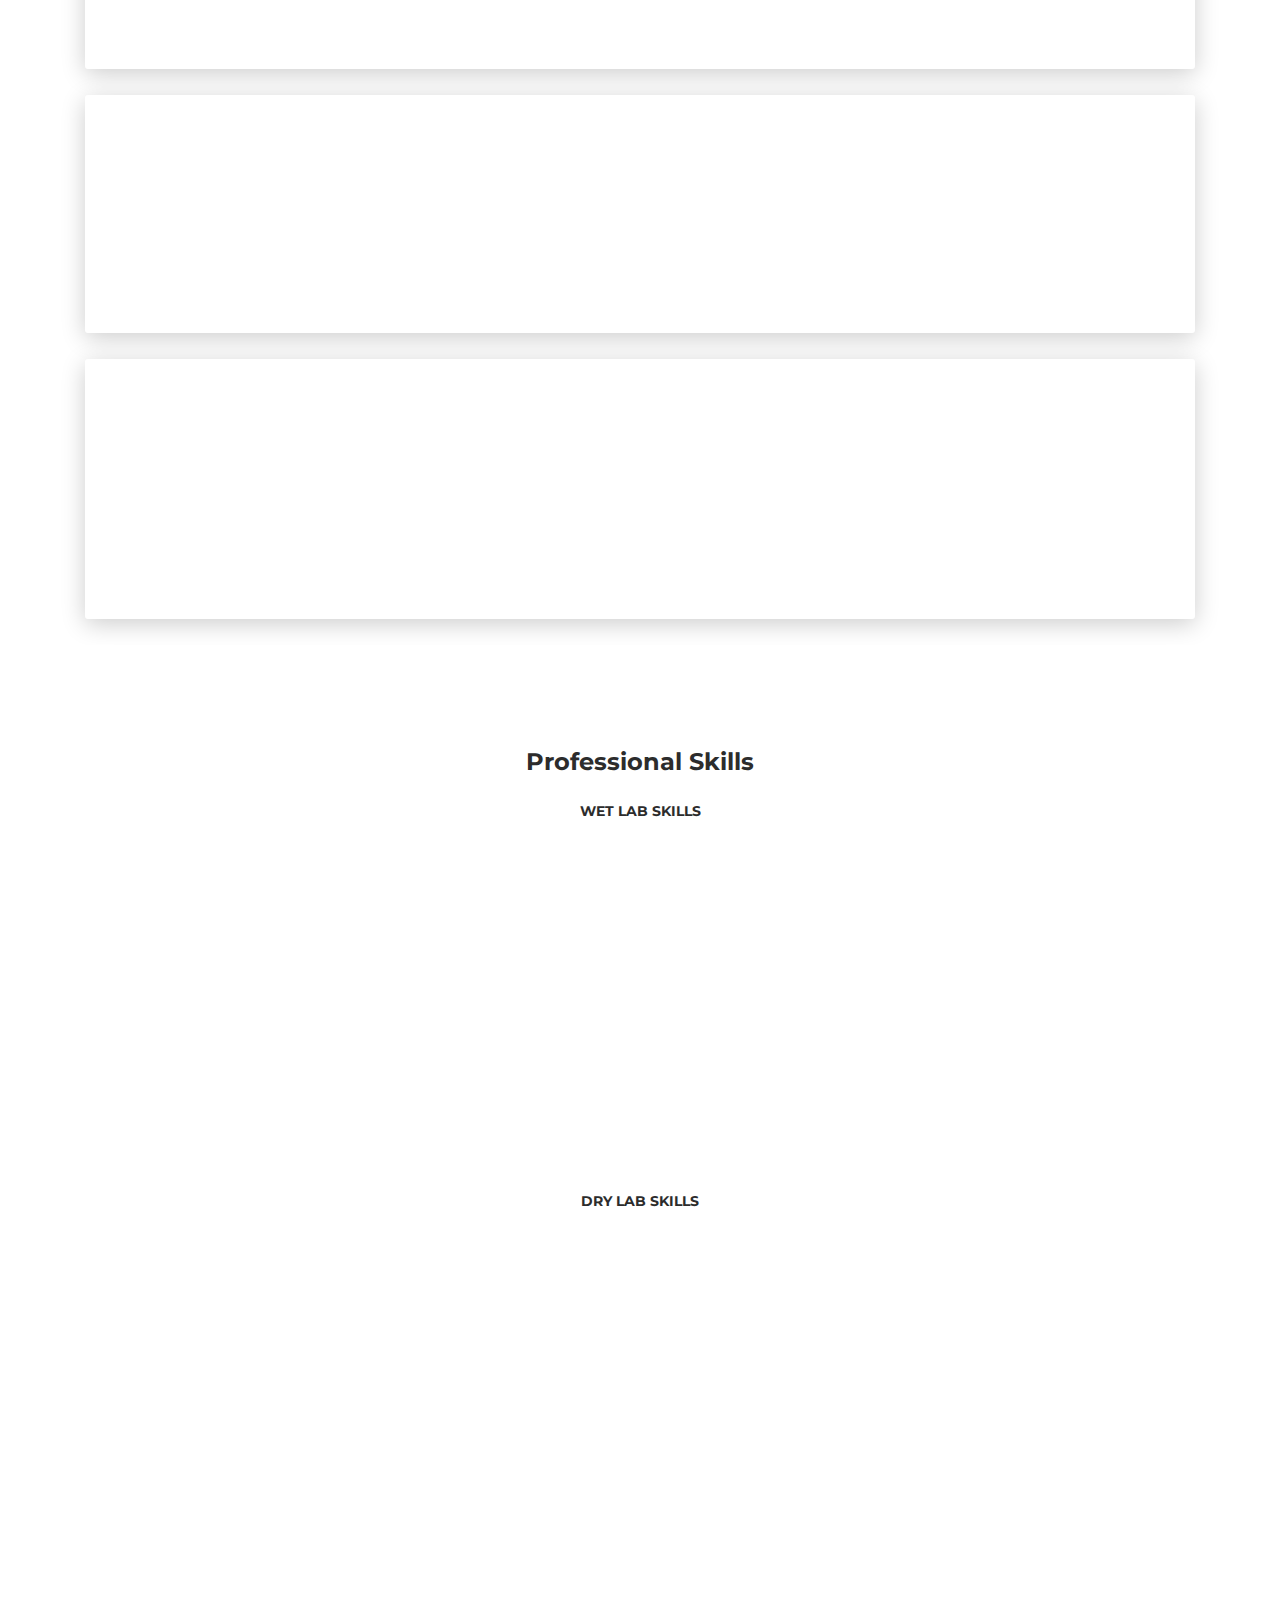
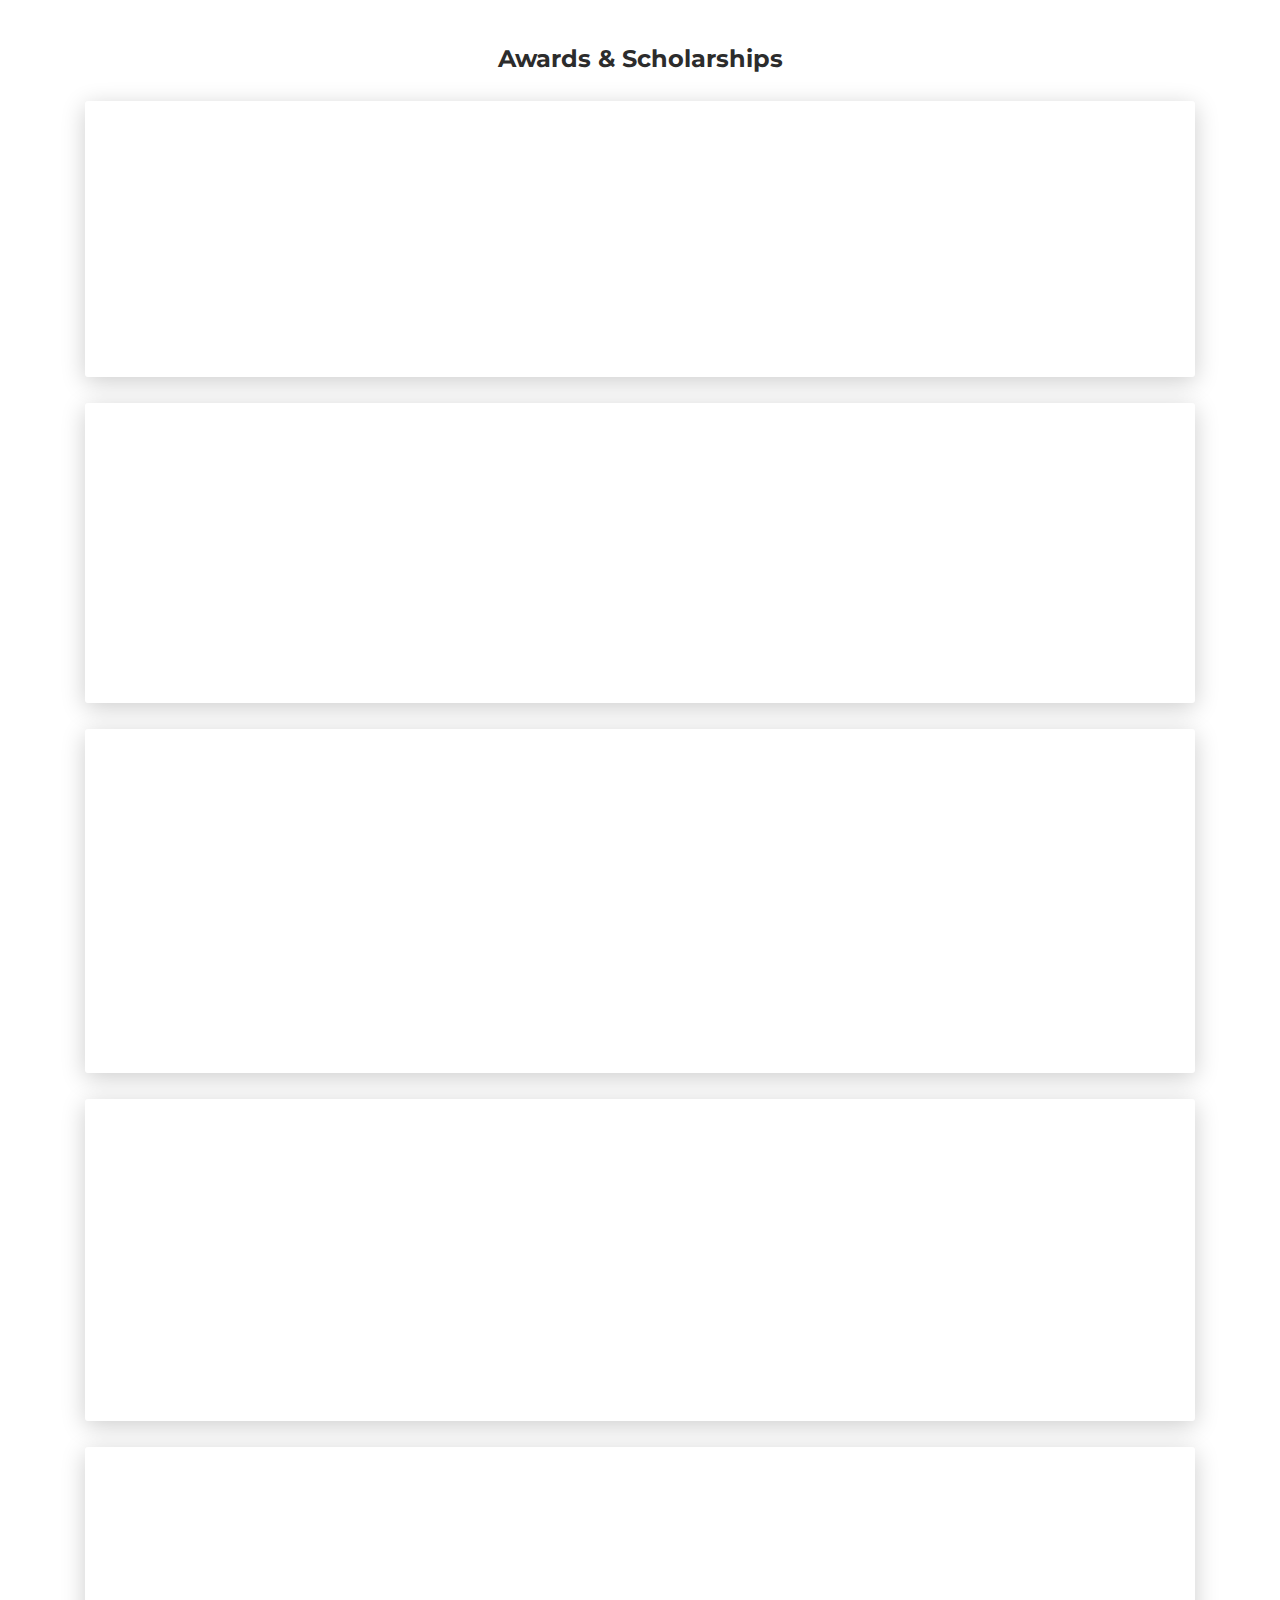
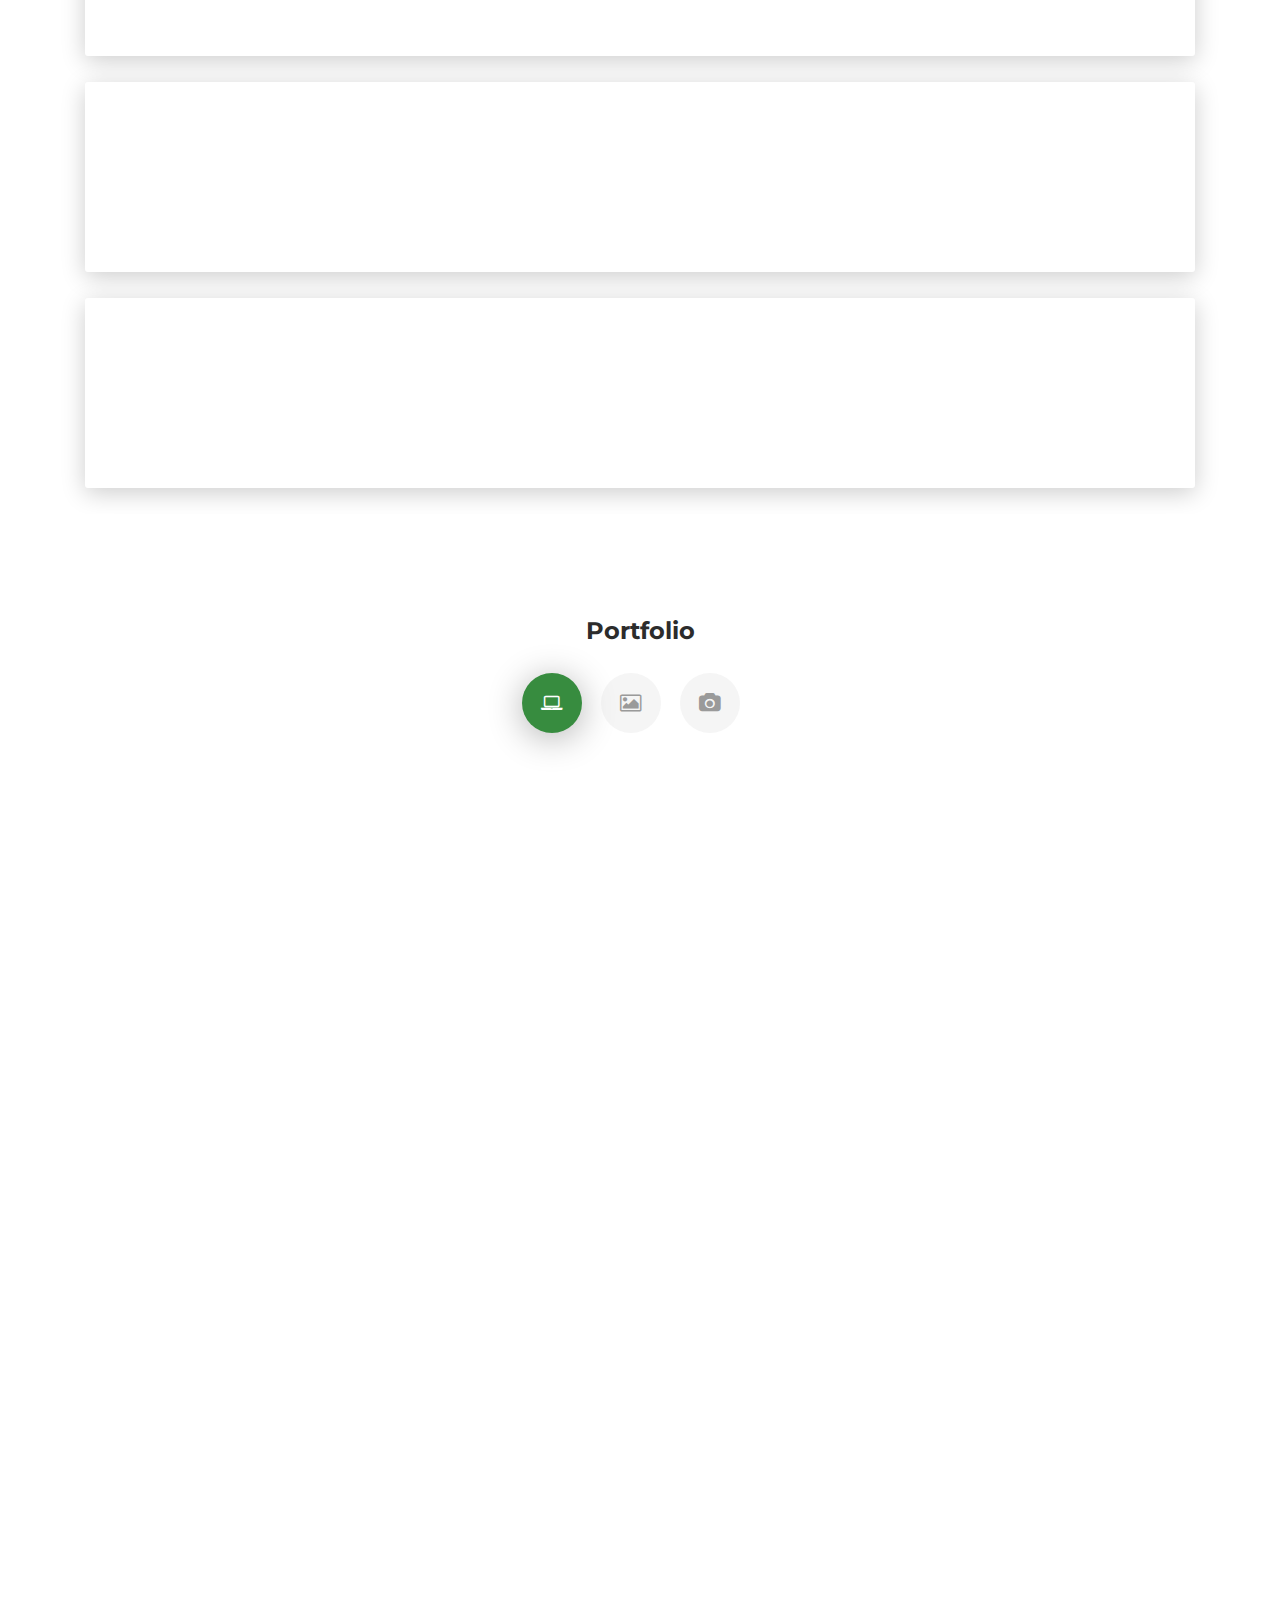
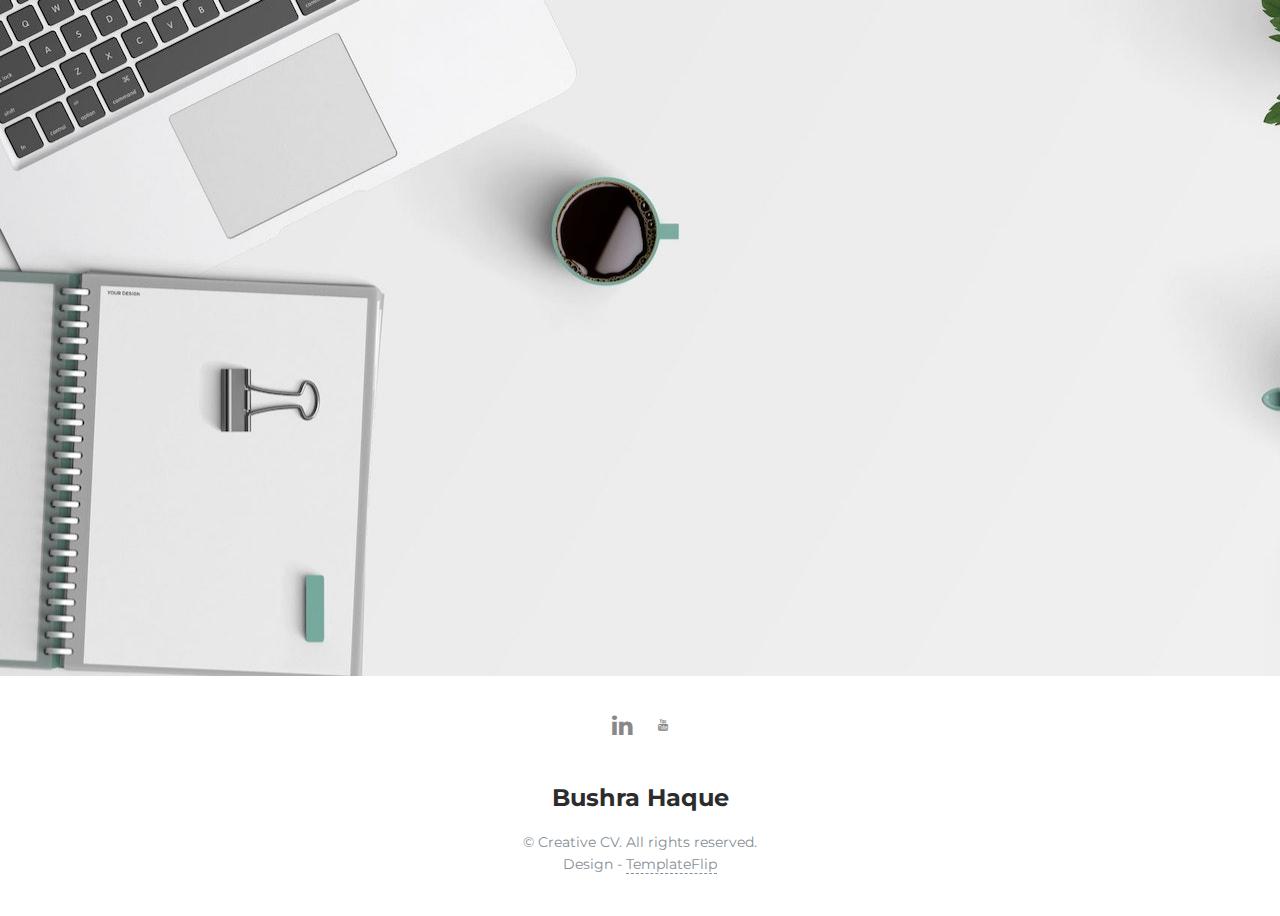
==== commit fd674fcb: "youtube" ====
--- a/index.html
+++ b/index.html
@@ -363,6 +363,23 @@
 <div class="section" id="experience">
   <div class="container cc-experience">
     <div class="h4 text-center mb-4 title">Volunteer Experience</div>
+    <div class="card">
+      <div class="row">
+        <div class="col-md-3 bg-primary" data-aos="fade-right" data-aos-offset="50" data-aos-duration="500">
+          <div class="card-body cc-experience-header">
+            <p>June 2020 - Present</p>
+            <div class="h5">CellCultured</div>
+          </div>
+        </div>
+        <div class="col-md-9" data-aos="fade-left" data-aos-offset="50" data-aos-duration="500">
+          <div class="card-body">
+            <div class="h5"style="margin-bottom: 0px;">Science YouTube Content Creator</div>
+            <p class="category">Hamilton, ON</p>
+            <p> CellCultured was established as a way for me to make scientific diagrams and videos while creating a free online learning platform and study tool for young science students.</p>
+            </div>
+        </div>
+      </div>
+    </div>
     <div class="card">
       <div class="row">
         <div class="col-md-3 bg-primary" data-aos="fade-right" data-aos-offset="50" data-aos-duration="500">
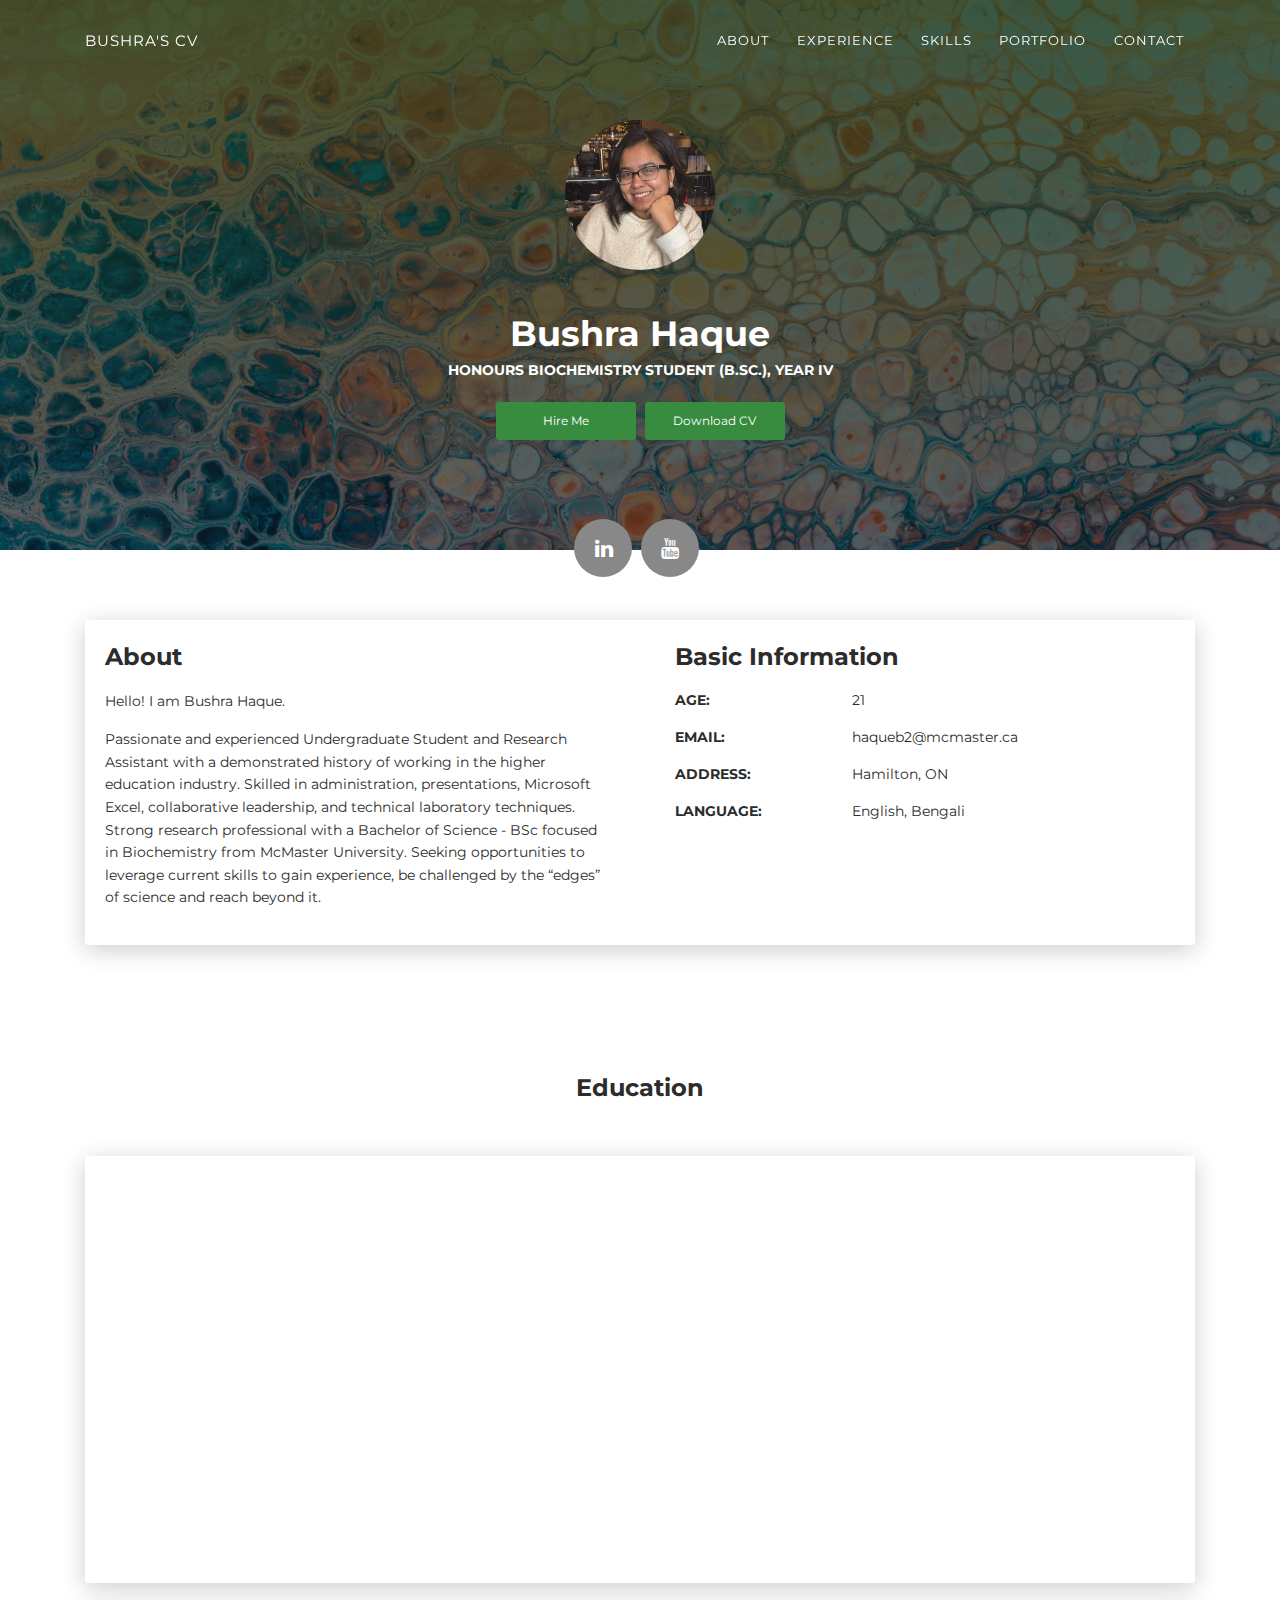
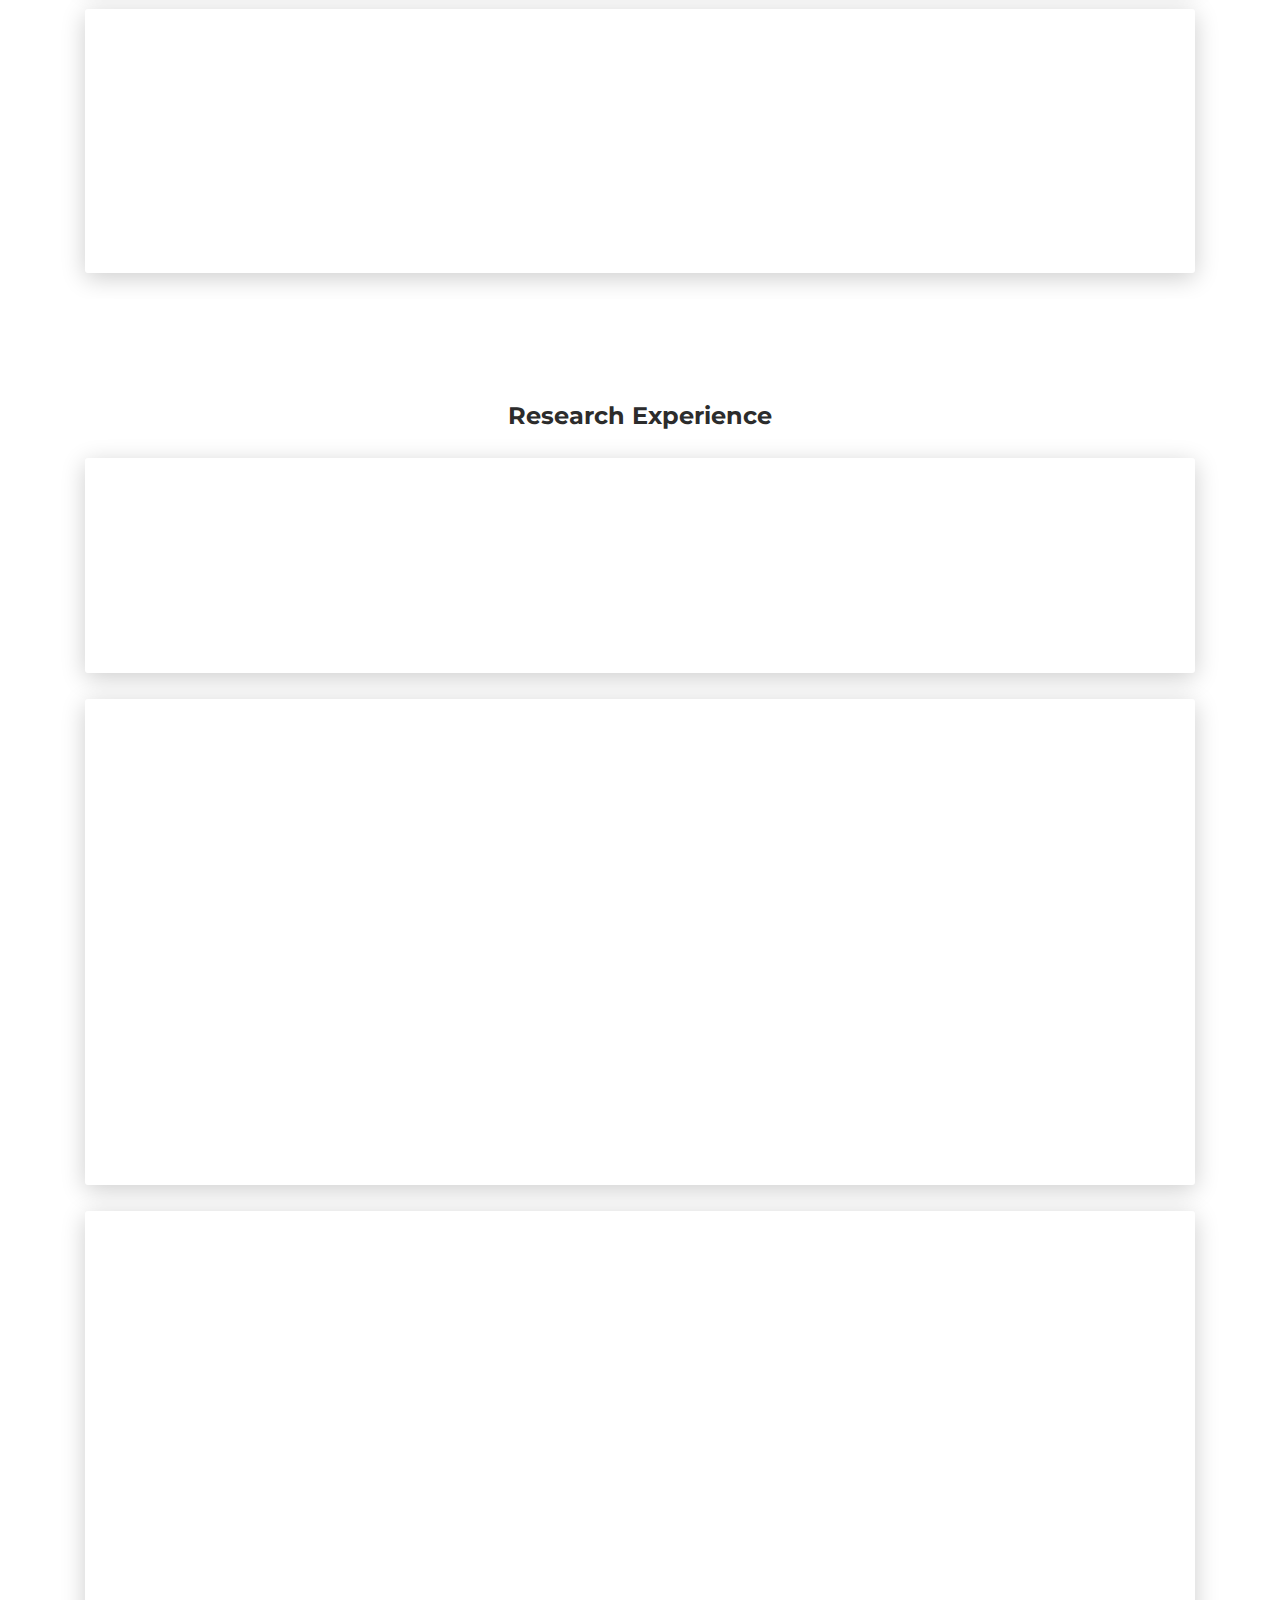
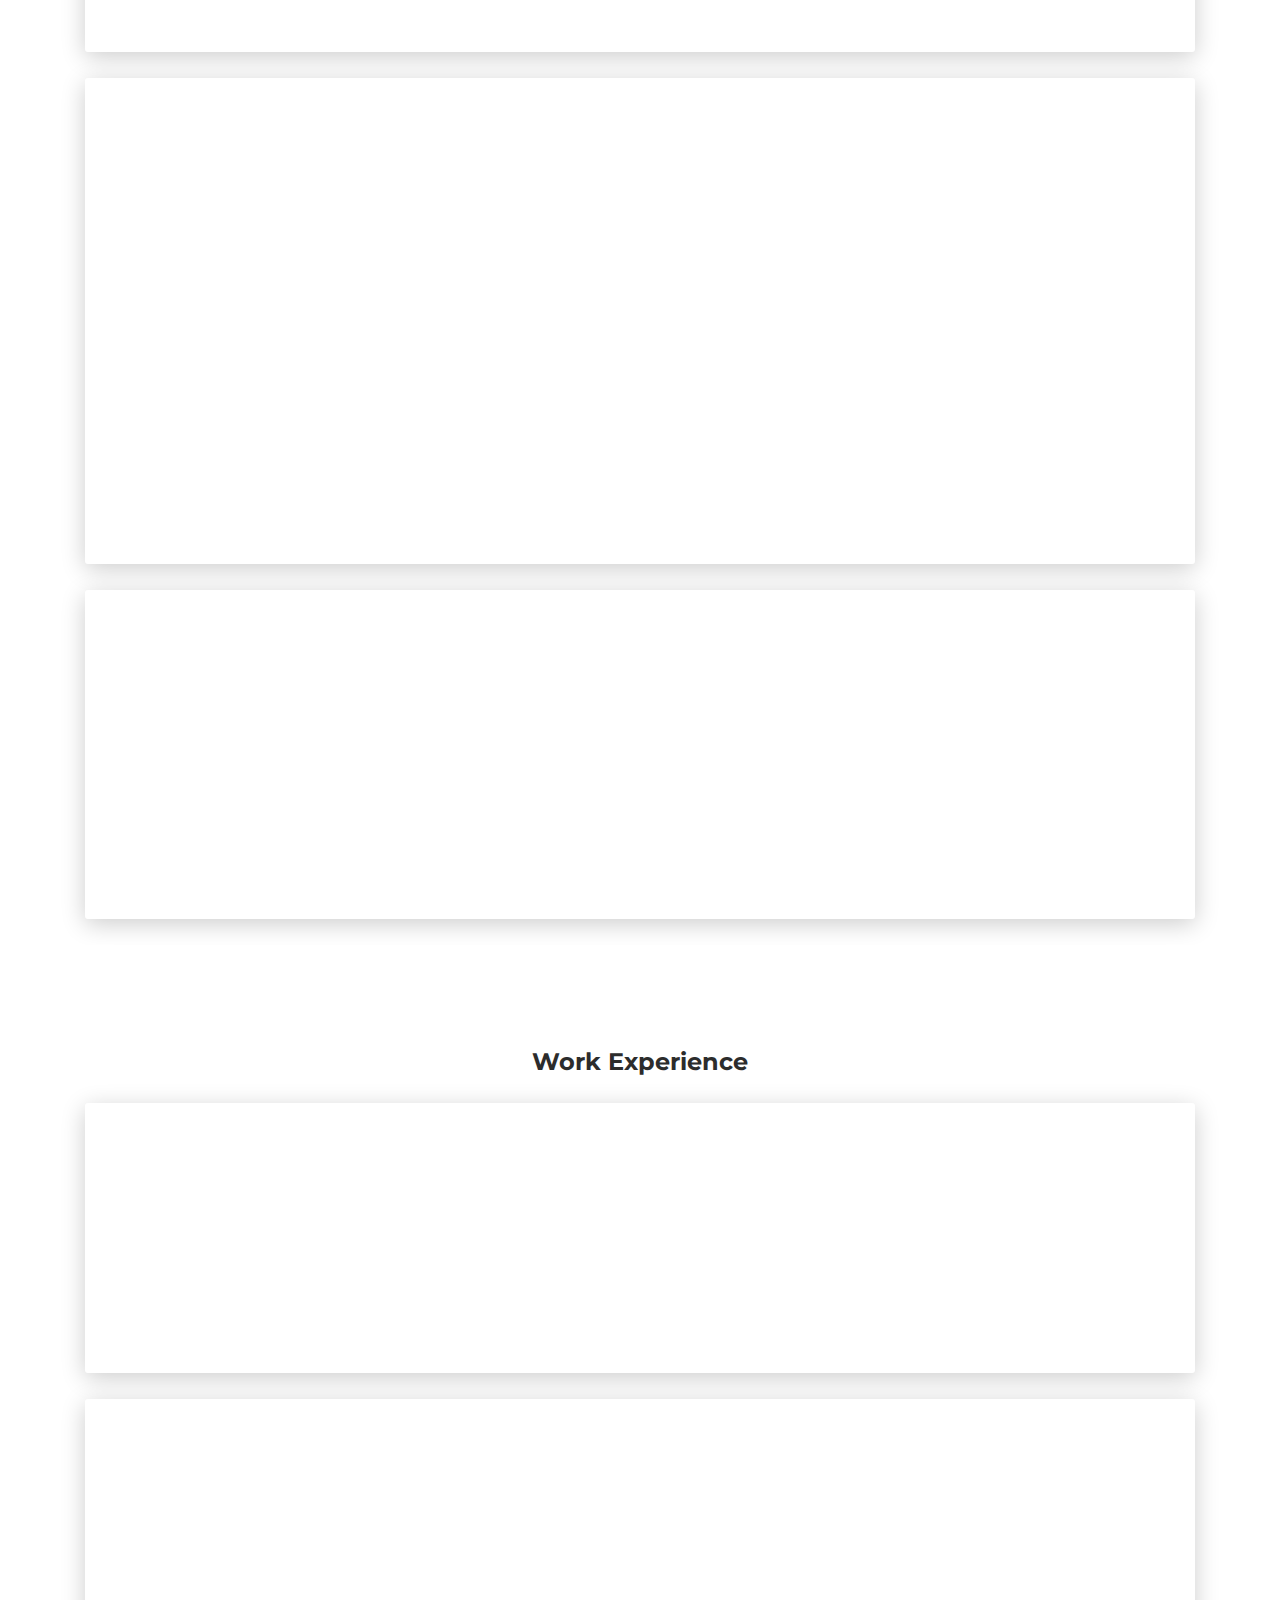
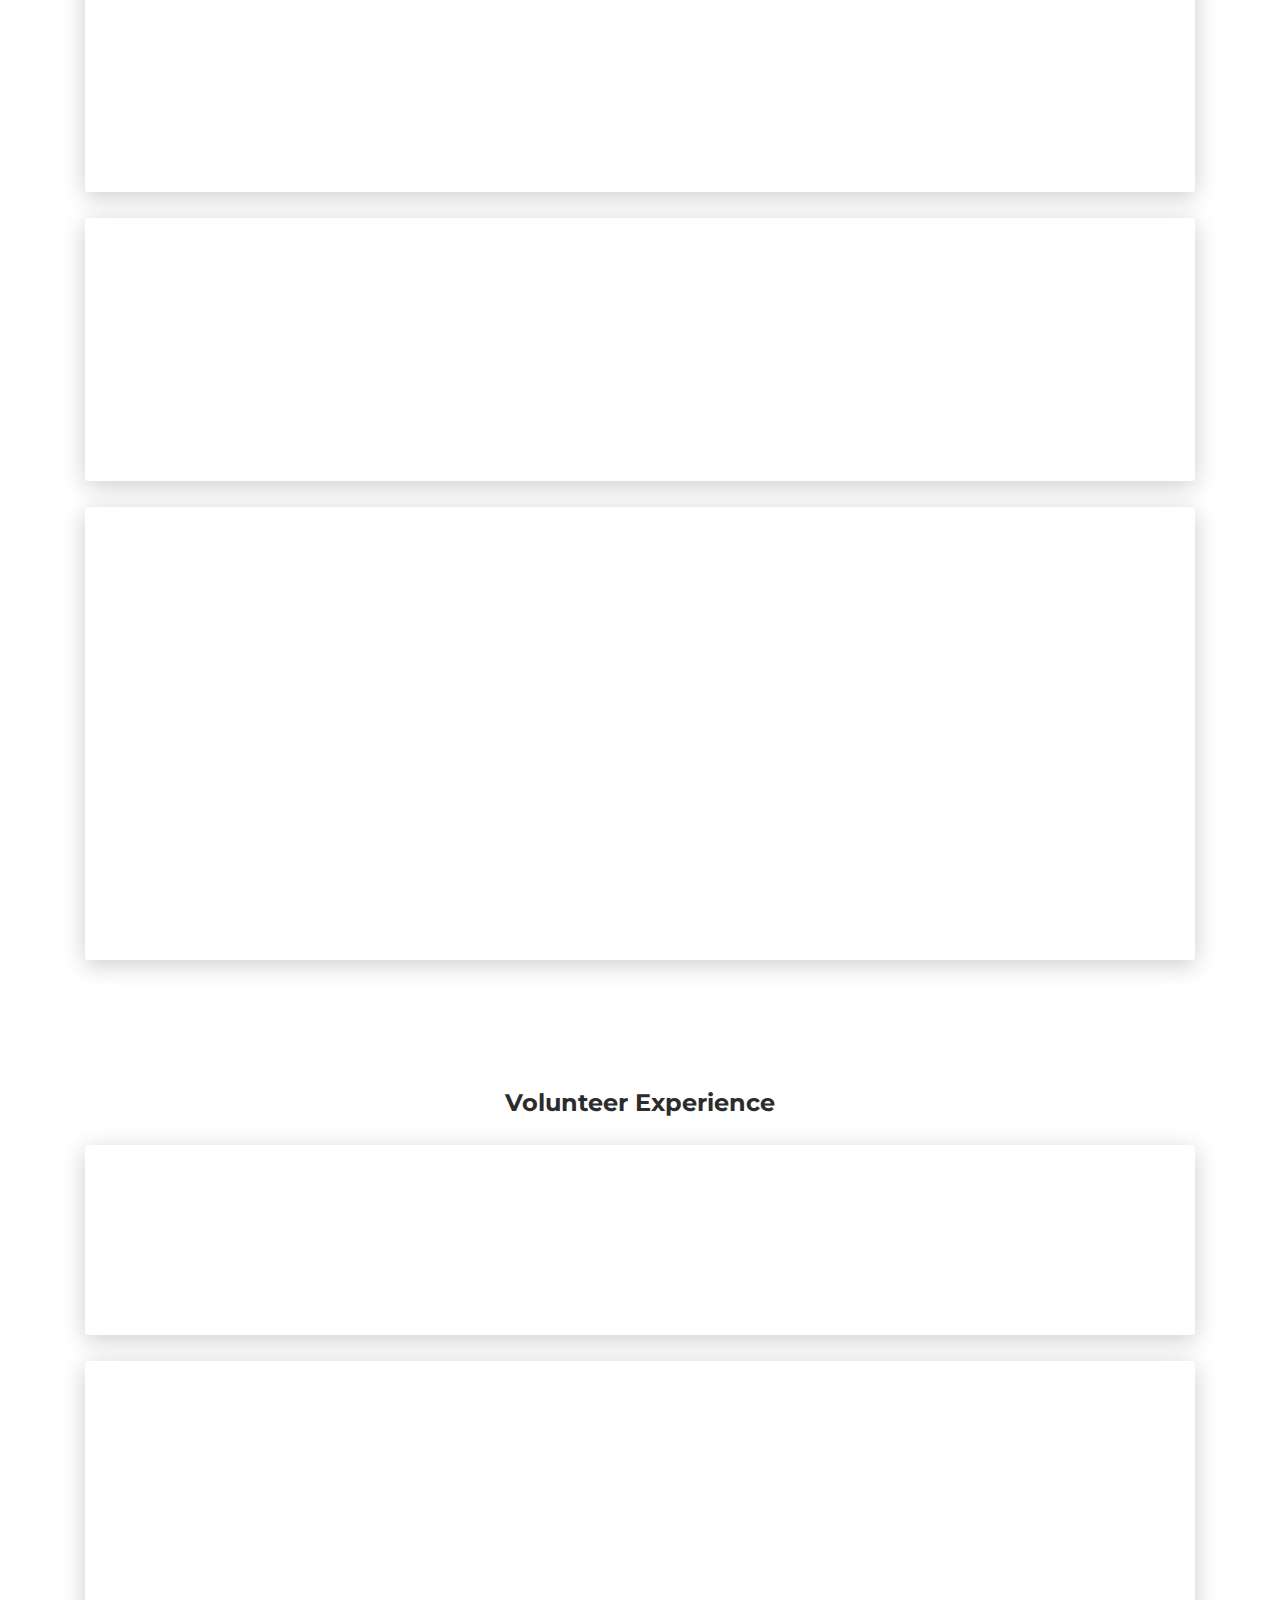
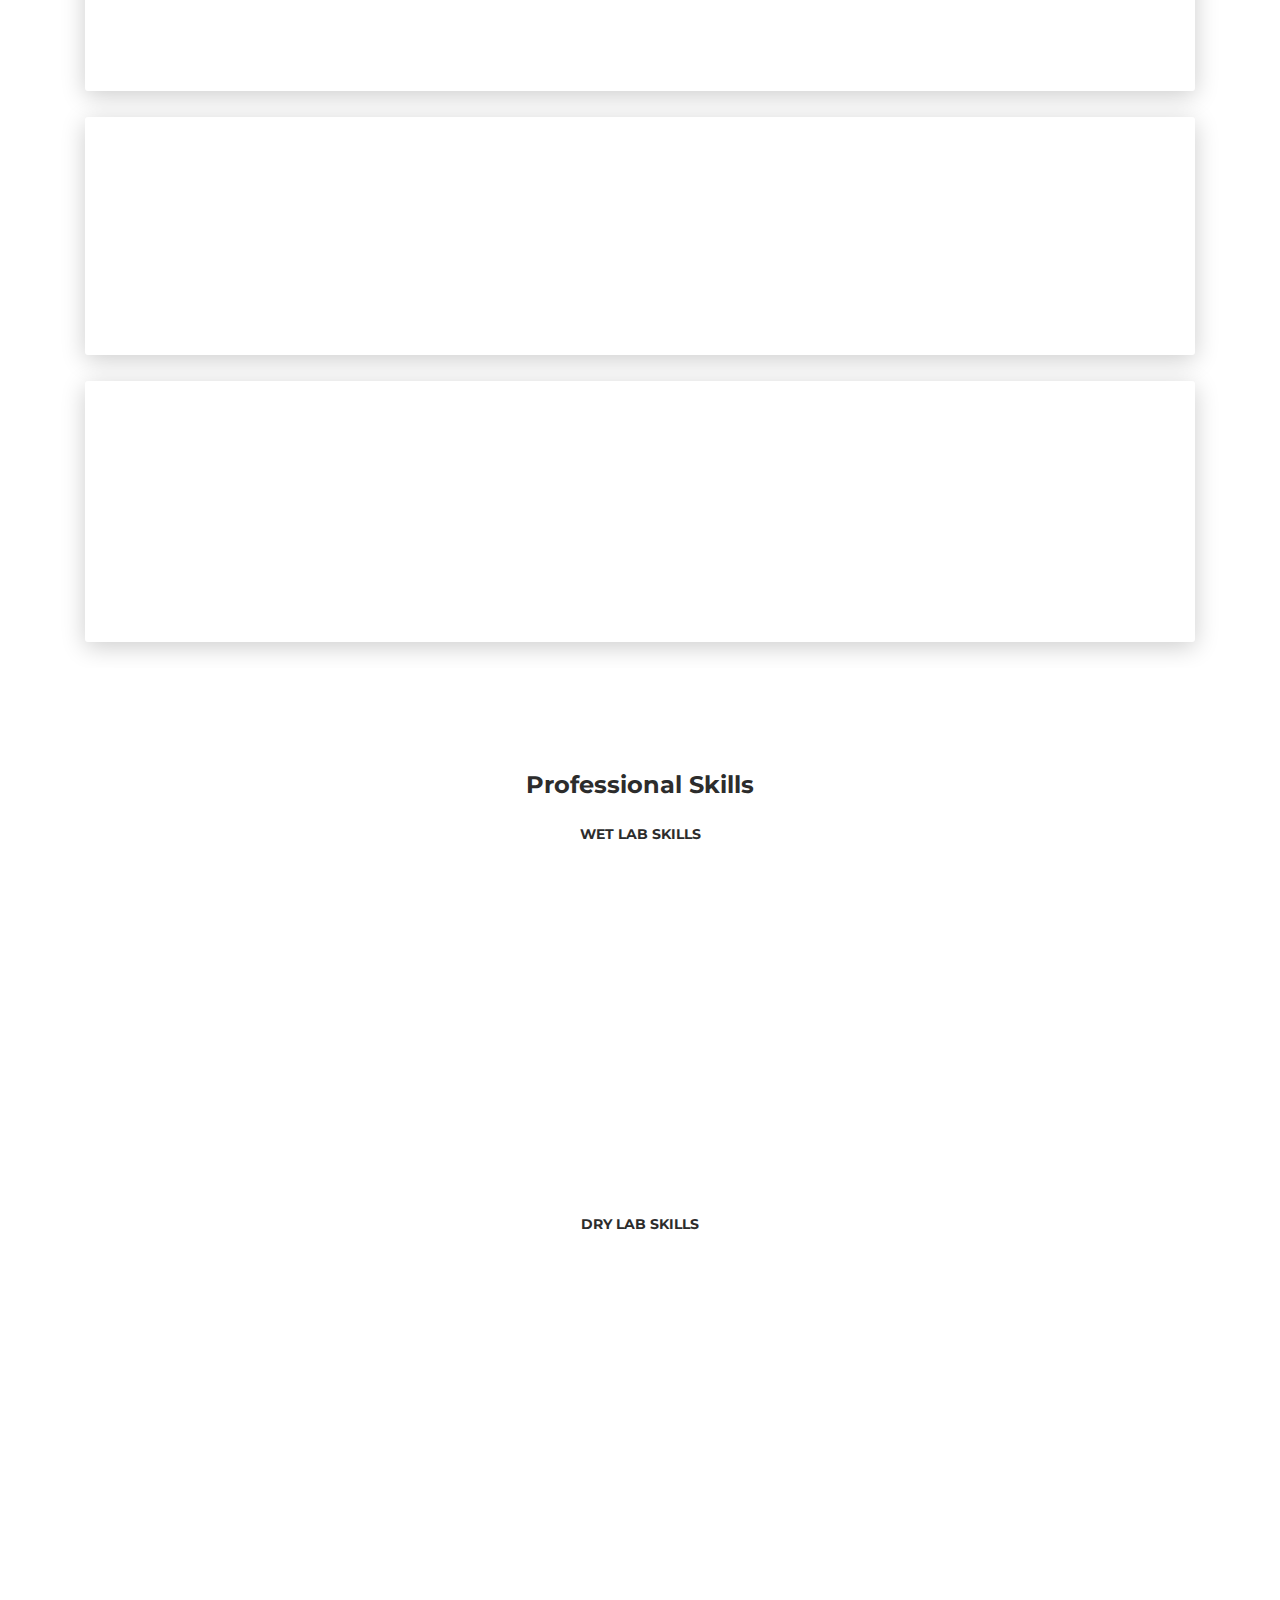
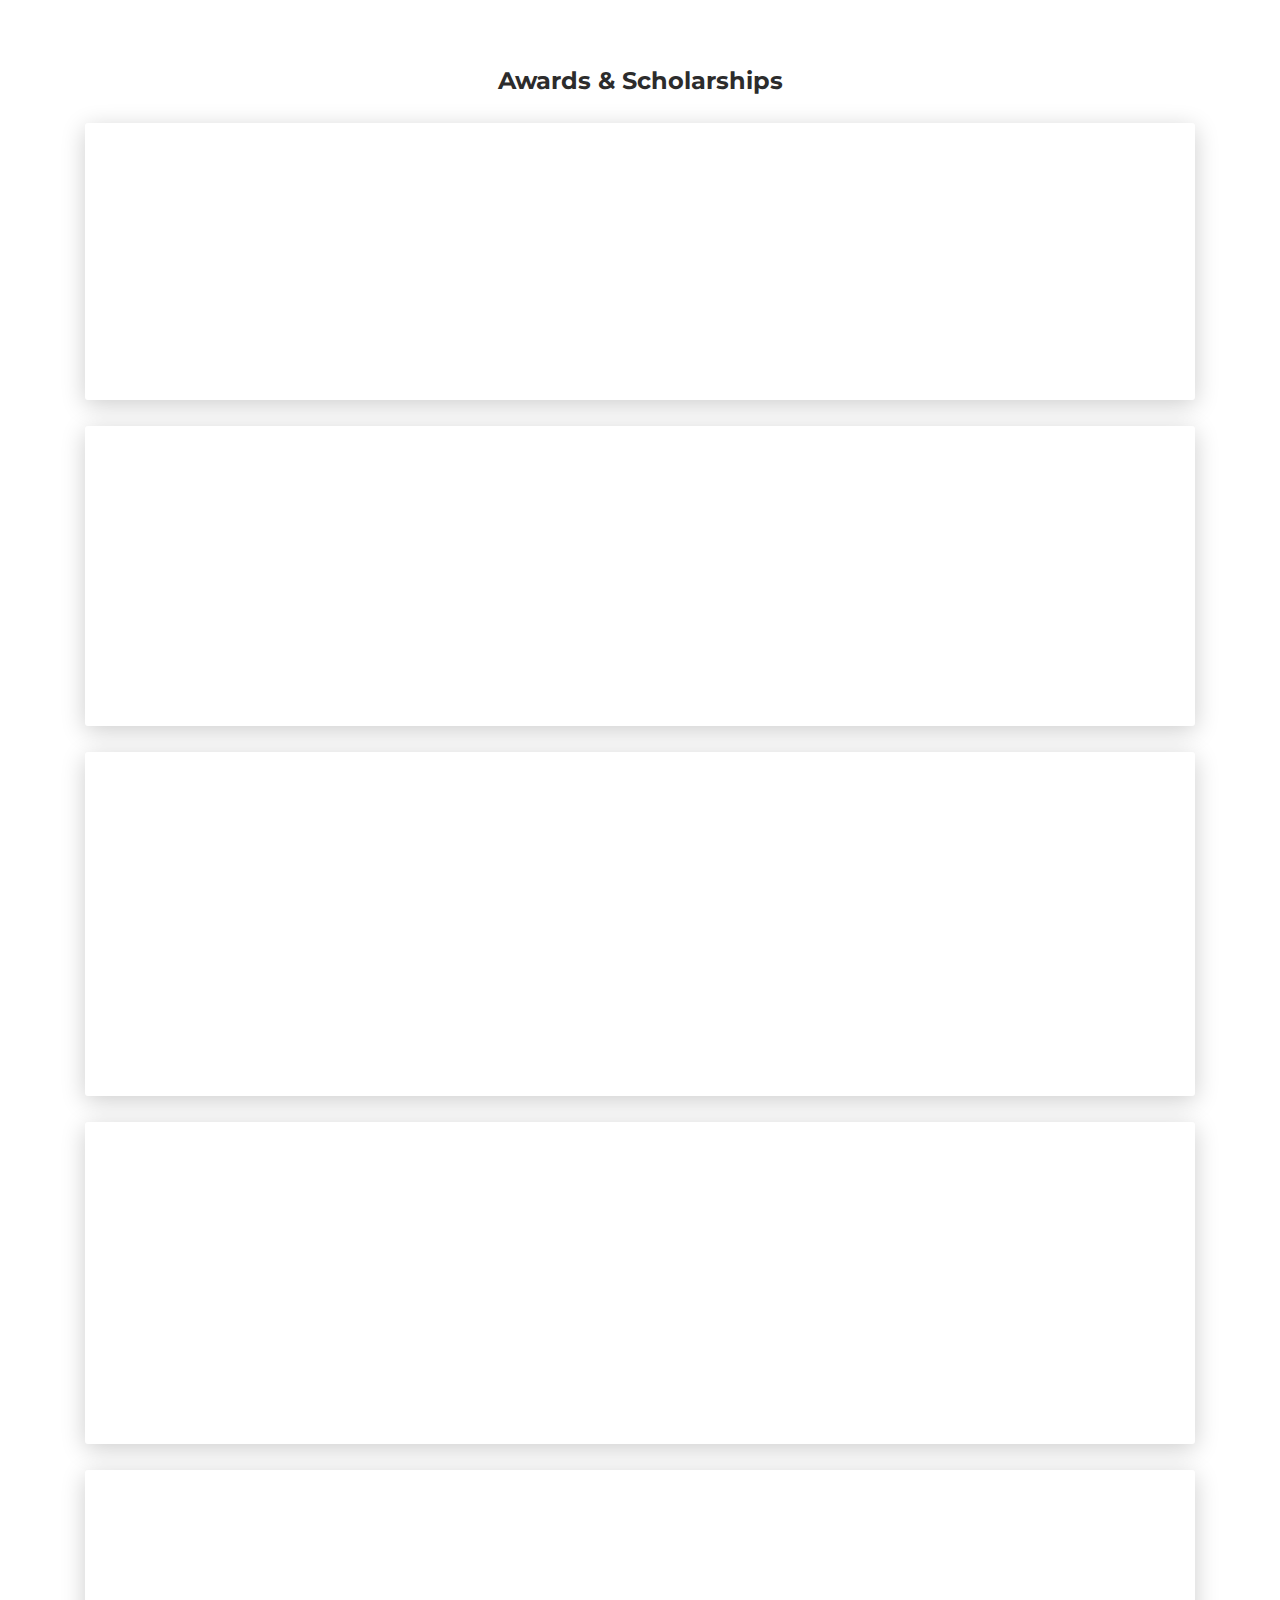
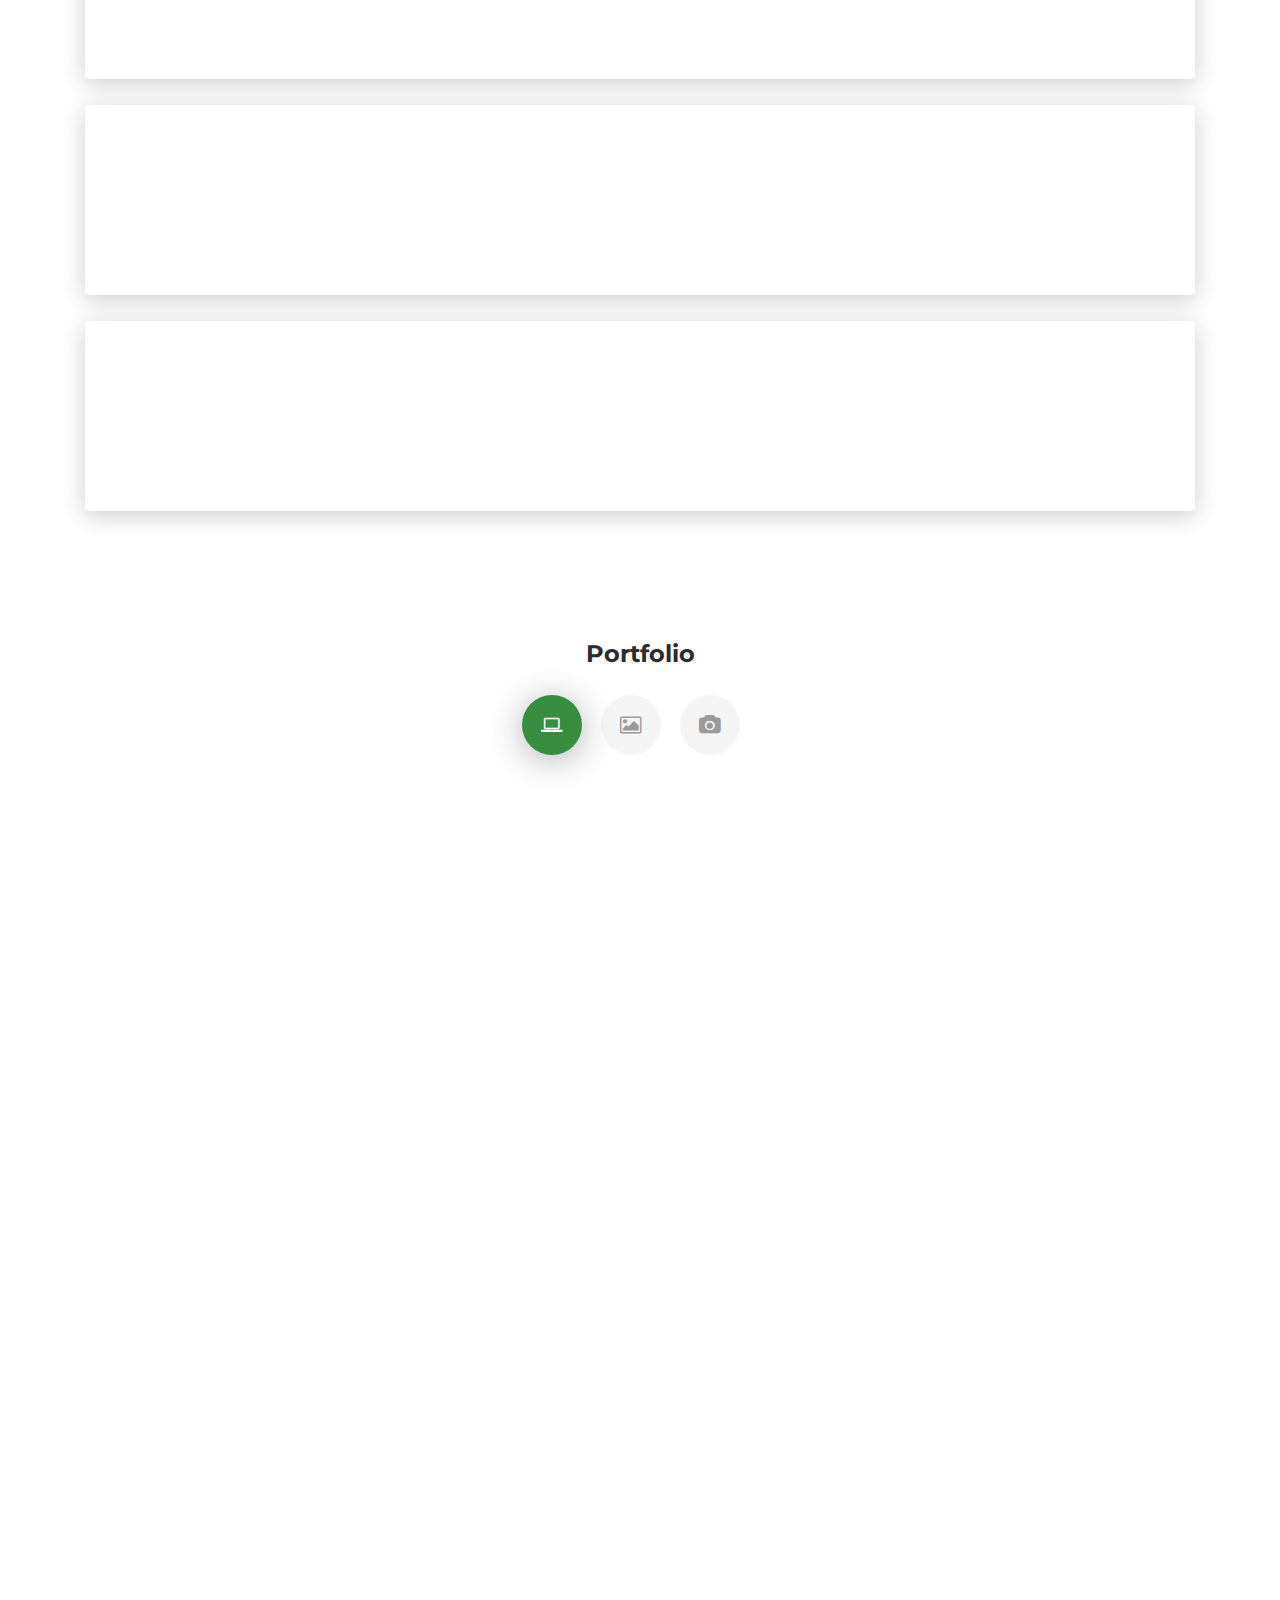
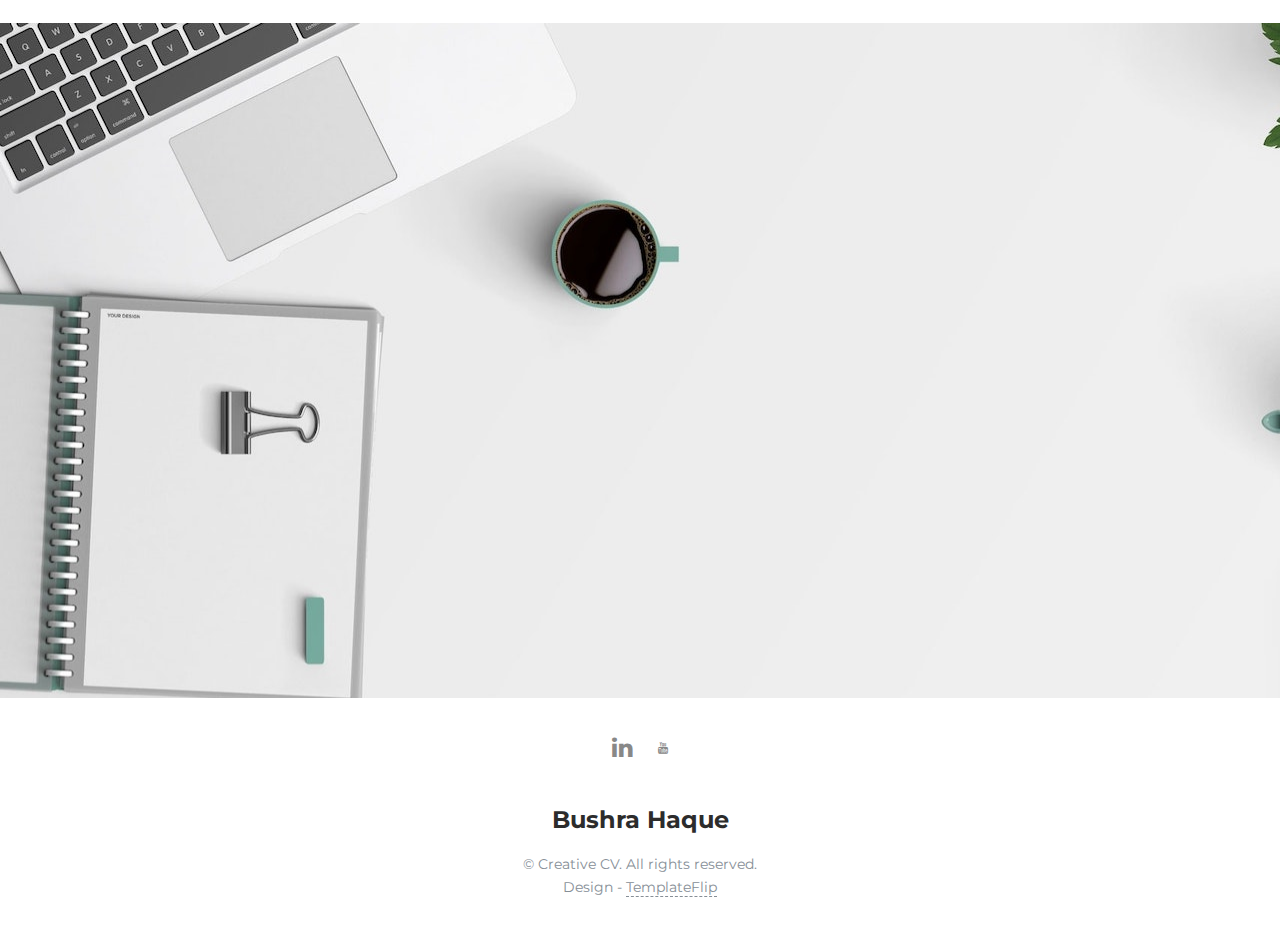
==== commit cda5f010: "hi" ====
--- a/index.html
+++ b/index.html
@@ -120,6 +120,7 @@
             </br> &nbsp &nbsp • Organic Chemistry I, II (CHEM 2OA3, 2OB3)
             </br> &nbsp &nbsp • Microbial/Eukaryotic Genetics (MOLBIO 3O03, 3II3)
             </br> &nbsp &nbsp • Practical Bioinformatics in the Genomics Era (BIOCHEM 3BP3)
+            </br> &nbsp &nbsp • Metabolism and Regulation (BIOCHEM 3D03)
             </br> &nbsp &nbsp • Metabolism and Regulation (BIOCHEM 3D03)
           </p>
           <p style="text-indent: -9px;"> • President of McMaster Undergraduate Astronomy Club (MUAAC)
